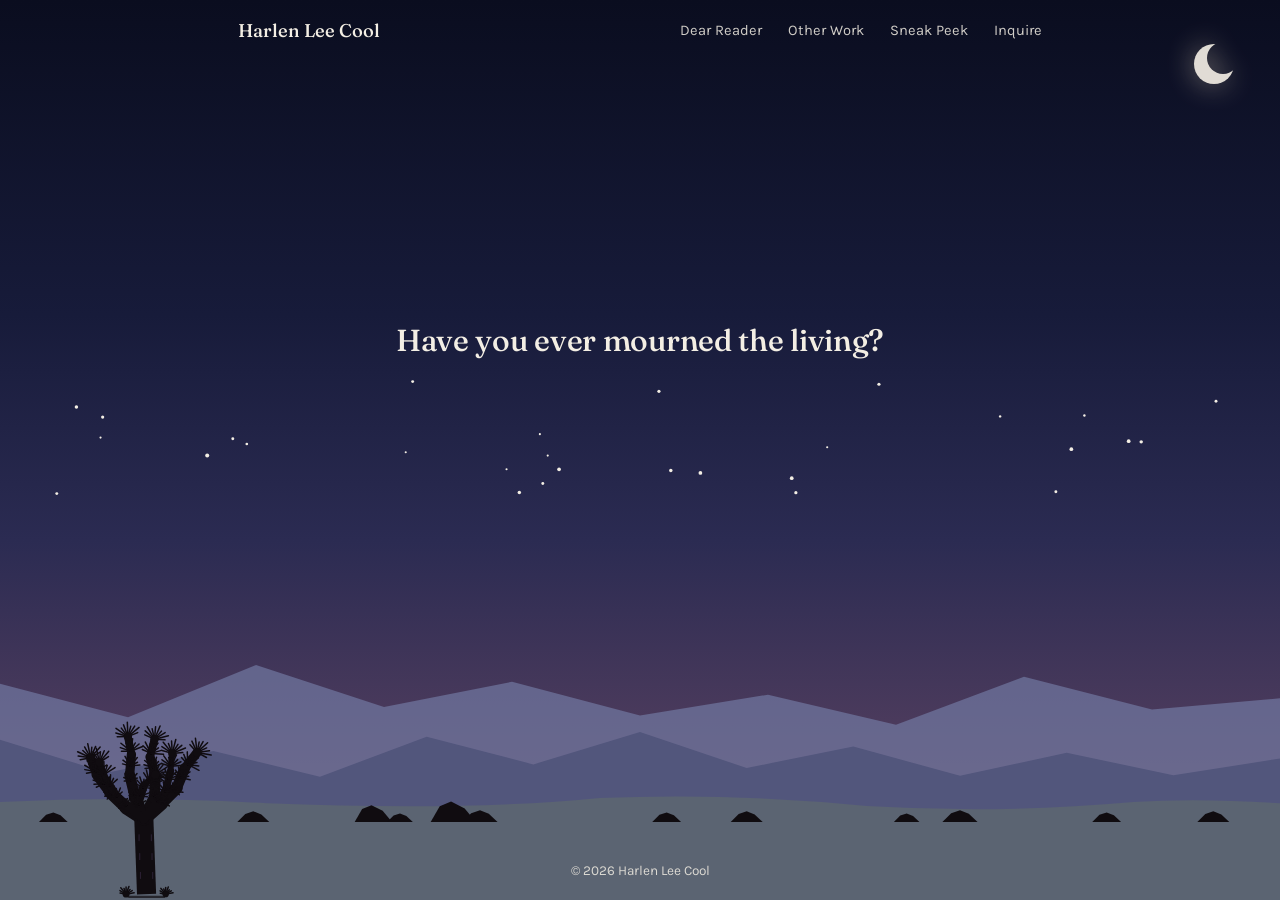
==== index.html @ b715ab27 "straightenup" ====
<!DOCTYPE html>
<html lang="en">
<head>
<meta charset="UTF-8">
<meta name="viewport" content="width=device-width, initial-scale=1.0">
<title>Harlen Lee Cool</title>
<link rel="preconnect" href="https://fonts.googleapis.com">
<link rel="preconnect" href="https://fonts.gstatic.com" crossorigin>
<link href="https://fonts.googleapis.com/css2?family=Fraunces:ital,opsz,wght@0,9..144,300;0,9..144,400;0,9..144,500;0,9..144,600;1,9..144,400;1,9..144,500&family=Karla:ital,wght@0,400;0,500;0,600;1,400&family=Caveat:wght@500;600&display=swap" rel="stylesheet">
<link rel="stylesheet" href="styles.css">
</head>
<body class="home">
<nav>
  <div class="wrap">
    <a class="brand" href="index.html">Harlen Lee Cool</a>
    <button class="navtoggle" id="navToggle" aria-label="Open menu" aria-expanded="false">&#9776;</button>
    <ul class="navlinks" id="navLinks">
      <li><a href="about.html">Dear Reader</a></li>
      <li><a href="work.html">Other Work</a></li>
      <li><a href="sneak-peek.html">Sneak Peek</a></li>
      <li><a href="inquire.html">Inquire</a></li>
    </ul>
  </div>
</nav>
<header class="hero">
  <svg class="hero-moon" viewBox="0 0 56 56" fill="none" xmlns="http://www.w3.org/2000/svg" aria-hidden="true">
    <mask id="heroMoonMask">
      <rect width="56" height="56" fill="#fff"/>
      <circle cx="35" cy="22" r="16" fill="#000"/>
    </mask>
    <circle cx="26" cy="28" r="20" fill="var(--paper)" mask="url(#heroMoonMask)"/>
  </svg>
  <svg class="hero-scene" viewBox="0 0 960 540" preserveAspectRatio="xMidYMax slice" fill="none" xmlns="http://www.w3.org/2000/svg" aria-hidden="true">
    <defs>
      <linearGradient id="taperLeft" x1="80" y1="0" x2="270" y2="0" gradientUnits="userSpaceOnUse">
      <stop offset="0%" stop-color="#fff" stop-opacity="0"/>
      <stop offset="18%" stop-color="#fff" stop-opacity="1"/>
      <stop offset="82%" stop-color="#fff" stop-opacity="1"/>
      <stop offset="100%" stop-color="#fff" stop-opacity="0"/>
    </linearGradient>
    <mask id="taperLeftMask"><rect x="0" y="0" width="960" height="540" fill="url(#taperLeft)"/></mask>
  
    <linearGradient id="taperCenter" x1="700" y1="0" x2="850" y2="0" gradientUnits="userSpaceOnUse">
      <stop offset="0%" stop-color="#fff" stop-opacity="0"/>
      <stop offset="18%" stop-color="#fff" stop-opacity="1"/>
      <stop offset="82%" stop-color="#fff" stop-opacity="1"/>
      <stop offset="100%" stop-color="#fff" stop-opacity="0"/>
    </linearGradient>
    <mask id="taperCenterMask"><rect x="0" y="0" width="960" height="540" fill="url(#taperCenter)"/></mask>
    </defs>

    <g fill="var(--paper)">
      <circle class="twinkle" cx="318.4" cy="49.7" r="1.2" style="animation-delay:0.2s"/>
      <circle class="twinkle" cx="513.0" cy="99.1" r="0.7" style="animation-delay:1.7s"/>
      <circle class="twinkle" cx="55.7" cy="114.7" r="0.8" style="animation-delay:0.3s"/>
      <circle class="twinkle" cx="410.8" cy="205.2" r="0.8" style="animation-delay:0.7s"/>
      <circle class="twinkle" cx="596.9" cy="233.0" r="1.2" style="animation-delay:1.3s"/>
      <circle class="twinkle" cx="808.9" cy="81.6" r="0.8" style="animation-delay:0.4s"/>
      <circle class="twinkle" cx="304.3" cy="202.7" r="0.8" style="animation-delay:1.9s"/>
      <circle class="twinkle" cx="607.5" cy="100.7" r="1.1" style="animation-delay:0.2s"/>
      <circle class="twinkle" cx="76.1" cy="62.4" r="1.2" style="animation-delay:1.4s"/>
      <circle class="twinkle" cx="309.5" cy="149.7" r="1.1" style="animation-delay:1.0s"/>
      <circle class="twinkle" cx="750.1" cy="175.8" r="0.9" style="animation-delay:1.9s"/>
      <circle class="twinkle" cx="503.1" cy="216.3" r="1.3" style="animation-delay:1.0s"/>
      <circle class="twinkle" cx="404.9" cy="189.1" r="0.8" style="animation-delay:1.6s"/>
      <circle class="twinkle" cx="57.3" cy="168.7" r="1.3" style="animation-delay:1.9s"/>
      <circle class="twinkle" cx="659.2" cy="151.7" r="1.2" style="animation-delay:1.5s"/>
      <circle class="twinkle" cx="791.9" cy="232.3" r="1.1" style="animation-delay:2.2s"/>
      <circle class="twinkle" cx="77.0" cy="176.3" r="1.2" style="animation-delay:3.3s"/>
      <circle class="twinkle" cx="775.4" cy="80.5" r="1.0" style="animation-delay:2.2s"/>
      <circle class="twinkle" cx="42.0" cy="121.2" r="0.8" style="animation-delay:0.4s"/>
      <circle class="twinkle" cx="75.4" cy="191.7" r="0.8" style="animation-delay:0.8s"/>
      <circle class="twinkle" cx="379.9" cy="215.4" r="0.8" style="animation-delay:1.5s"/>
      <circle class="twinkle" cx="525.3" cy="218.2" r="1.4" style="animation-delay:2.9s"/>
      <circle class="twinkle" cx="276.7" cy="110.5" r="1.0" style="animation-delay:2.9s"/>
      <circle class="twinkle" cx="182.9" cy="68.4" r="0.9" style="animation-delay:1.6s"/>
      <circle class="twinkle" cx="561.7" cy="75.4" r="0.7" style="animation-delay:1.4s"/>
      <circle class="twinkle" cx="360.1" cy="145.3" r="1.5" style="animation-delay:2.3s"/>
      <circle class="twinkle" cx="494.2" cy="157.0" r="1.2" style="animation-delay:0.2s"/>
      <circle class="twinkle" cx="846.5" cy="194.4" r="1.4" style="animation-delay:2.6s"/>
      <circle class="twinkle" cx="381.2" cy="106.8" r="0.8" style="animation-delay:2.1s"/>
      <circle class="twinkle" cx="78.4" cy="30.5" r="0.9" style="animation-delay:0.5s"/>
      <circle class="twinkle" cx="333.2" cy="27.1" r="0.7" style="animation-delay:0.5s"/>
      <circle class="twinkle" cx="114.5" cy="98.6" r="0.7" style="animation-delay:2.9s"/>
      <circle class="twinkle" cx="584.6" cy="49.2" r="0.9" style="animation-delay:1.1s"/>
      <circle class="twinkle" cx="355.4" cy="43.3" r="1.4" style="animation-delay:3.3s"/>
      <circle class="twinkle" cx="448.9" cy="126.3" r="0.8" style="animation-delay:0.3s"/>
      <circle class="twinkle" cx="335.7" cy="75.9" r="1.4" style="animation-delay:0.5s"/>
      <circle class="twinkle" cx="42.6" cy="233.7" r="1.1" style="animation-delay:0.5s"/>
      <circle class="twinkle" cx="519.6" cy="21.2" r="1.1" style="animation-delay:3.2s"/>
      <circle class="twinkle" cx="813.3" cy="175.1" r="0.9" style="animation-delay:1.2s"/>
      <circle class="twinkle" cx="174.6" cy="192.5" r="1.1" style="animation-delay:2.6s"/>
      <circle class="twinkle" cx="323.7" cy="66.3" r="1.3" style="animation-delay:3.3s"/>
      <circle class="twinkle" cx="803.5" cy="200.4" r="1.4" style="animation-delay:2.4s"/>
      <circle class="twinkle" cx="229.3" cy="134.1" r="1.0" style="animation-delay:0.1s"/>
      <circle class="twinkle" cx="46.9" cy="79.3" r="0.9" style="animation-delay:2.3s"/>
      <circle class="twinkle" cx="898.8" cy="117.9" r="1.4" style="animation-delay:3.3s"/>
      <circle class="twinkle" cx="223.6" cy="67.2" r="0.9" style="animation-delay:0.7s"/>
      <circle class="twinkle" cx="593.8" cy="222.1" r="1.4" style="animation-delay:1.6s"/>
      <circle class="twinkle" cx="620.4" cy="198.9" r="0.8" style="animation-delay:2.2s"/>
      <circle class="twinkle" cx="855.9" cy="194.9" r="1.3" style="animation-delay:1.6s"/>
      <circle class="twinkle" cx="185.1" cy="196.5" r="1.0" style="animation-delay:2.6s"/>
      <circle class="twinkle" cx="389.5" cy="232.8" r="1.3" style="animation-delay:0.6s"/>
      <circle class="twinkle" cx="137.9" cy="49.8" r="1.4" style="animation-delay:2.7s"/>
      <circle class="twinkle" cx="155.4" cy="205.1" r="1.5" style="animation-delay:2.2s"/>
      <circle class="twinkle" cx="342.8" cy="141.2" r="0.8" style="animation-delay:0.0s"/>
      <circle class="twinkle" cx="912.0" cy="164.4" r="1.1" style="animation-delay:3.1s"/>
      <circle class="twinkle" cx="419.3" cy="215.5" r="1.4" style="animation-delay:0.7s"/>
      <circle class="twinkle" cx="252.4" cy="82.4" r="0.9" style="animation-delay:1.9s"/>
      <circle class="twinkle" cx="259.3" cy="111.4" r="0.8" style="animation-delay:3.0s"/>
      <circle class="twinkle" cx="345.9" cy="120.4" r="1.2" style="animation-delay:3.0s"/>
      <circle class="twinkle" cx="407.1" cy="226.1" r="1.1" style="animation-delay:1.8s"/>
    </g>

    <g mask="url(#taperLeftMask)">
      <path class="wind-draw" pathLength="100" d="M80 170 Q140 163 200 170 Q235 175 270 168" stroke="#f3eee4" stroke-width="1" fill="none" stroke-linecap="round" opacity="0.4" style="animation-delay:0s;"/>
      <path class="wind-draw" pathLength="100" d="M80 180 Q140 173 200 180 Q235 185 270 178" stroke="#f3eee4" stroke-width="1" fill="none" stroke-linecap="round" opacity="0.32" style="animation-delay:0.4s;"/>
    </g>

    <g mask="url(#taperCenterMask)">
      <path class="wind-draw" pathLength="100" d="M700 248 Q740 241 780 248 Q815 254 850 246" stroke="#f3eee4" stroke-width="1" fill="none" stroke-linecap="round" opacity="0.36" style="animation-delay:8.4s;"/>
    </g>

    <path d="M0 445 L0.0 376.4 L96.0 401.5 L192.0 362.3 L288.0 393.7 L384.0 374.8 L480.0 400.2 L576.0 384.5 L672.0 407.1 L768.0 371.1 L864.0 395.6 L960.0 387.2 L960 445 L960 540 L0 540 Z" fill="var(--mtn-far)" opacity="0.65"/>
<path d="M0 468 L0.0 418.3 L80.0 443.0 L160.0 426.7 L240.0 446.0 L320.0 416.1 L400.0 436.8 L480.0 412.5 L560.0 439.5 L640.0 423.3 L720.0 445.4 L800.0 428.0 L880.0 445.0 L960.0 432.4 L960 468 L960 540 L0 540 Z" fill="var(--mtn-near)" opacity="0.8"/>

    <path d="M0 465 Q100 460 200 466 Q350 472 450 462 Q550 458 650 468 Q750 474 850 465 Q900 462 960 466 L960 540 L0 540 Z" fill="var(--ground-slate)"/>


  <g><path d="M266.0 480.0 L271.6 470.2 L278.6 467.4 L287.0 471.6 L294.0 480.0 Z" fill="var(--sil)"/><path d="M323.0 480.0 L329.8 468.1 L338.3 464.7 L348.5 469.8 L357.0 480.0 Z" fill="var(--sil)"/></g>
  <g><path d="M29.2 480.0 L34.6 474.6 L40.0 472.8 L45.4 475.0 L50.8 480.0 Z" fill="var(--sil)"/><path d="M178.0 480.0 L184.0 474.0 L190.0 472.0 L196.0 474.4 L202.0 480.0 Z" fill="var(--sil)"/><path d="M290.4 480.0 L295.2 475.2 L300.0 473.6 L304.8 475.5 L309.6 480.0 Z" fill="var(--sil)"/><path d="M346.8 480.0 L353.4 473.4 L360.0 471.2 L366.6 473.8 L373.2 480.0 Z" fill="var(--sil)"/><path d="M489.2 480.0 L494.6 474.6 L500.0 472.8 L505.4 475.0 L510.8 480.0 Z" fill="var(--sil)"/><path d="M548.0 480.0 L554.0 474.0 L560.0 472.0 L566.0 474.4 L572.0 480.0 Z" fill="var(--sil)"/><path d="M670.4 480.0 L675.2 475.2 L680.0 473.6 L684.8 475.5 L689.6 480.0 Z" fill="var(--sil)"/><path d="M706.8 480.0 L713.4 473.4 L720.0 471.2 L726.6 473.8 L733.2 480.0 Z" fill="var(--sil)"/><path d="M819.2 480.0 L824.6 474.6 L830.0 472.8 L835.4 475.0 L840.8 480.0 Z" fill="var(--sil)"/><path d="M898.0 480.0 L904.0 474.0 L910.0 472.0 L916.0 474.4 L922.0 480.0 Z" fill="var(--sil)"/></g>
    </svg>
  <svg class="hero-tree" viewBox="60 340 150 146" fill="none" xmlns="http://www.w3.org/2000/svg" aria-hidden="true">
    <g><path d="M130 480 L128 425" stroke="var(--sil)" stroke-width="14" fill="none" stroke-linecap="butt" stroke-linejoin="round"/><line x1="125.5" y1="463.8" x2="125.5" y2="468.8" stroke="var(--sky-through)" stroke-width="0.7" opacity="0.5"/><line x1="134.5" y1="463.8" x2="134.5" y2="468.8" stroke="var(--sky-through)" stroke-width="0.7" opacity="0.5"/><line x1="125.0" y1="450.0" x2="125.0" y2="455.0" stroke="var(--sky-through)" stroke-width="0.7" opacity="0.5"/><line x1="134.0" y1="450.0" x2="134.0" y2="455.0" stroke="var(--sky-through)" stroke-width="0.7" opacity="0.5"/><line x1="124.5" y1="436.2" x2="124.5" y2="441.2" stroke="var(--sky-through)" stroke-width="0.7" opacity="0.5"/><line x1="133.5" y1="436.2" x2="133.5" y2="441.2" stroke="var(--sky-through)" stroke-width="0.7" opacity="0.5"/><line x1="117" y1="482" x2="143" y2="482" stroke="var(--sil)" stroke-width="1.6" stroke-linecap="round" opacity="0.7"/><path d="M128 425 L115.0 416.55" stroke="var(--sil)" stroke-width="10.0" fill="none" stroke-linecap="round" stroke-linejoin="round"/><path d="M115.0 416.55 L103.3 405.5" stroke="var(--sil)" stroke-width="8.9" fill="none" stroke-linecap="round" stroke-linejoin="round"/><path d="M103.3 405.5 L93.55 392.5" stroke="var(--sil)" stroke-width="7.8" fill="none" stroke-linecap="round" stroke-linejoin="round"/><path d="M93.55 392.5 L89.0 380.15" stroke="var(--sil)" stroke-width="6.699999999999999" fill="none" stroke-linecap="round" stroke-linejoin="round"/><line x1="113.0" y1="414.6" x2="109.7" y2="417.1" stroke="var(--sil)" stroke-width="1.1" stroke-linecap="round"/><line x1="113.0" y1="414.6" x2="108.2" y2="415.0" stroke="var(--sil)" stroke-width="1.1" stroke-linecap="round"/><line x1="113.0" y1="414.6" x2="108.1" y2="412.1" stroke="var(--sil)" stroke-width="1.1" stroke-linecap="round"/><line x1="113.0" y1="414.6" x2="110.9" y2="411.1" stroke="var(--sil)" stroke-width="1.1" stroke-linecap="round"/><line x1="113.0" y1="414.6" x2="113.1" y2="409.8" stroke="var(--sil)" stroke-width="1.1" stroke-linecap="round"/><line x1="113.0" y1="414.6" x2="116.0" y2="410.0" stroke="var(--sil)" stroke-width="1.1" stroke-linecap="round"/><line x1="105.2" y1="407.3" x2="101.2" y2="410.3" stroke="var(--sil)" stroke-width="1.1" stroke-linecap="round"/><line x1="105.2" y1="407.3" x2="99.4" y2="408.3" stroke="var(--sil)" stroke-width="1.1" stroke-linecap="round"/><line x1="105.2" y1="407.3" x2="98.7" y2="405.4" stroke="var(--sil)" stroke-width="1.1" stroke-linecap="round"/><line x1="105.2" y1="407.3" x2="101.6" y2="403.9" stroke="var(--sil)" stroke-width="1.1" stroke-linecap="round"/><line x1="105.2" y1="407.3" x2="103.2" y2="401.8" stroke="var(--sil)" stroke-width="1.1" stroke-linecap="round"/><line x1="105.2" y1="407.3" x2="106.0" y2="400.6" stroke="var(--sil)" stroke-width="1.1" stroke-linecap="round"/><line x1="105.2" y1="407.3" x2="107.9" y2="403.1" stroke="var(--sil)" stroke-width="1.1" stroke-linecap="round"/><line x1="98.5" y1="399.1" x2="93.2" y2="401.7" stroke="var(--sil)" stroke-width="1.1" stroke-linecap="round"/><line x1="98.5" y1="399.1" x2="91.5" y2="399.5" stroke="var(--sil)" stroke-width="1.1" stroke-linecap="round"/><line x1="98.5" y1="399.1" x2="90.9" y2="396.5" stroke="var(--sil)" stroke-width="1.1" stroke-linecap="round"/><line x1="98.5" y1="399.1" x2="94.0" y2="395.1" stroke="var(--sil)" stroke-width="1.1" stroke-linecap="round"/><line x1="98.5" y1="399.1" x2="95.5" y2="392.8" stroke="var(--sil)" stroke-width="1.1" stroke-linecap="round"/><line x1="98.5" y1="399.1" x2="98.1" y2="391.1" stroke="var(--sil)" stroke-width="1.1" stroke-linecap="round"/><line x1="98.5" y1="399.1" x2="100.5" y2="393.5" stroke="var(--sil)" stroke-width="1.1" stroke-linecap="round"/><line x1="98.5" y1="399.1" x2="103.2" y2="394.0" stroke="var(--sil)" stroke-width="1.1" stroke-linecap="round"/><line x1="92.7" y1="390.2" x2="86.0" y2="391.4" stroke="var(--sil)" stroke-width="1.1" stroke-linecap="round"/><line x1="92.7" y1="390.2" x2="84.8" y2="388.8" stroke="var(--sil)" stroke-width="1.1" stroke-linecap="round"/><line x1="92.7" y1="390.2" x2="84.7" y2="385.6" stroke="var(--sil)" stroke-width="1.1" stroke-linecap="round"/><line x1="92.7" y1="390.2" x2="88.3" y2="384.9" stroke="var(--sil)" stroke-width="1.1" stroke-linecap="round"/><line x1="92.7" y1="390.2" x2="89.9" y2="382.6" stroke="var(--sil)" stroke-width="1.1" stroke-linecap="round"/><line x1="92.7" y1="390.2" x2="92.7" y2="380.9" stroke="var(--sil)" stroke-width="1.1" stroke-linecap="round"/><line x1="92.7" y1="390.2" x2="95.0" y2="383.7" stroke="var(--sil)" stroke-width="1.1" stroke-linecap="round"/><line x1="92.7" y1="390.2" x2="97.8" y2="384.0" stroke="var(--sil)" stroke-width="1.1" stroke-linecap="round"/><line x1="92.7" y1="390.2" x2="100.7" y2="385.5" stroke="var(--sil)" stroke-width="1.1" stroke-linecap="round"/><line x1="89.0" y1="380.1" x2="81.4" y2="381.5" stroke="var(--sil)" stroke-width="1.1" stroke-linecap="round"/><line x1="89.0" y1="380.1" x2="79.9" y2="378.9" stroke="var(--sil)" stroke-width="1.1" stroke-linecap="round"/><line x1="89.0" y1="380.1" x2="79.5" y2="375.7" stroke="var(--sil)" stroke-width="1.1" stroke-linecap="round"/><line x1="89.0" y1="380.1" x2="83.3" y2="374.8" stroke="var(--sil)" stroke-width="1.1" stroke-linecap="round"/><line x1="89.0" y1="380.1" x2="84.6" y2="372.2" stroke="var(--sil)" stroke-width="1.1" stroke-linecap="round"/><line x1="89.0" y1="380.1" x2="86.9" y2="369.8" stroke="var(--sil)" stroke-width="1.1" stroke-linecap="round"/><line x1="89.0" y1="380.1" x2="89.9" y2="372.4" stroke="var(--sil)" stroke-width="1.1" stroke-linecap="round"/><line x1="89.0" y1="380.1" x2="92.7" y2="371.8" stroke="var(--sil)" stroke-width="1.1" stroke-linecap="round"/><line x1="89.0" y1="380.1" x2="96.0" y2="372.3" stroke="var(--sil)" stroke-width="1.1" stroke-linecap="round"/><line x1="89.0" y1="380.1" x2="95.7" y2="376.2" stroke="var(--sil)" stroke-width="1.1" stroke-linecap="round"/><circle cx="89.0" cy="380.1" r="3.0" fill="var(--sil)"/><path d="M128 425 L121.5 408.75" stroke="var(--sil)" stroke-width="9.0" fill="none" stroke-linecap="round" stroke-linejoin="round"/><path d="M121.5 408.75 L117.6 392.5" stroke="var(--sil)" stroke-width="7.9" fill="none" stroke-linecap="round" stroke-linejoin="round"/><path d="M117.6 392.5 L118.9 377.55" stroke="var(--sil)" stroke-width="6.8" fill="none" stroke-linecap="round" stroke-linejoin="round"/><path d="M118.9 377.55 L116.3 364.55" stroke="var(--sil)" stroke-width="5.699999999999999" fill="none" stroke-linecap="round" stroke-linejoin="round"/><line x1="121.2" y1="407.5" x2="117.2" y2="407.8" stroke="var(--sil)" stroke-width="1.1" stroke-linecap="round"/><line x1="121.2" y1="407.5" x2="117.0" y2="405.3" stroke="var(--sil)" stroke-width="1.1" stroke-linecap="round"/><line x1="121.2" y1="407.5" x2="118.5" y2="402.8" stroke="var(--sil)" stroke-width="1.1" stroke-linecap="round"/><line x1="121.2" y1="407.5" x2="121.4" y2="403.5" stroke="var(--sil)" stroke-width="1.1" stroke-linecap="round"/><line x1="121.2" y1="407.5" x2="123.9" y2="403.6" stroke="var(--sil)" stroke-width="1.1" stroke-linecap="round"/><line x1="121.2" y1="407.5" x2="126.3" y2="405.3" stroke="var(--sil)" stroke-width="1.1" stroke-linecap="round"/><line x1="118.7" y1="396.9" x2="113.7" y2="397.2" stroke="var(--sil)" stroke-width="1.1" stroke-linecap="round"/><line x1="118.7" y1="396.9" x2="113.3" y2="394.6" stroke="var(--sil)" stroke-width="1.1" stroke-linecap="round"/><line x1="118.7" y1="396.9" x2="114.3" y2="391.8" stroke="var(--sil)" stroke-width="1.1" stroke-linecap="round"/><line x1="118.7" y1="396.9" x2="117.5" y2="392.1" stroke="var(--sil)" stroke-width="1.1" stroke-linecap="round"/><line x1="118.7" y1="396.9" x2="120.0" y2="391.2" stroke="var(--sil)" stroke-width="1.1" stroke-linecap="round"/><line x1="118.7" y1="396.9" x2="123.0" y2="391.7" stroke="var(--sil)" stroke-width="1.1" stroke-linecap="round"/><line x1="118.7" y1="396.9" x2="123.2" y2="394.9" stroke="var(--sil)" stroke-width="1.1" stroke-linecap="round"/><line x1="118.2" y1="386.1" x2="112.4" y2="384.6" stroke="var(--sil)" stroke-width="1.1" stroke-linecap="round"/><line x1="118.2" y1="386.1" x2="112.7" y2="381.9" stroke="var(--sil)" stroke-width="1.1" stroke-linecap="round"/><line x1="118.2" y1="386.1" x2="114.2" y2="379.1" stroke="var(--sil)" stroke-width="1.1" stroke-linecap="round"/><line x1="118.2" y1="386.1" x2="117.5" y2="380.2" stroke="var(--sil)" stroke-width="1.1" stroke-linecap="round"/><line x1="118.2" y1="386.1" x2="120.1" y2="379.5" stroke="var(--sil)" stroke-width="1.1" stroke-linecap="round"/><line x1="118.2" y1="386.1" x2="123.2" y2="379.9" stroke="var(--sil)" stroke-width="1.1" stroke-linecap="round"/><line x1="118.2" y1="386.1" x2="123.4" y2="383.4" stroke="var(--sil)" stroke-width="1.1" stroke-linecap="round"/><line x1="118.2" y1="386.1" x2="125.1" y2="385.5" stroke="var(--sil)" stroke-width="1.1" stroke-linecap="round"/><line x1="118.4" y1="375.3" x2="111.6" y2="375.4" stroke="var(--sil)" stroke-width="1.1" stroke-linecap="round"/><line x1="118.4" y1="375.3" x2="110.8" y2="372.7" stroke="var(--sil)" stroke-width="1.1" stroke-linecap="round"/><line x1="118.4" y1="375.3" x2="111.2" y2="369.5" stroke="var(--sil)" stroke-width="1.1" stroke-linecap="round"/><line x1="118.4" y1="375.3" x2="114.9" y2="369.4" stroke="var(--sil)" stroke-width="1.1" stroke-linecap="round"/><line x1="118.4" y1="375.3" x2="116.9" y2="367.4" stroke="var(--sil)" stroke-width="1.1" stroke-linecap="round"/><line x1="118.4" y1="375.3" x2="119.8" y2="366.1" stroke="var(--sil)" stroke-width="1.1" stroke-linecap="round"/><line x1="118.4" y1="375.3" x2="121.7" y2="369.3" stroke="var(--sil)" stroke-width="1.1" stroke-linecap="round"/><line x1="118.4" y1="375.3" x2="124.5" y2="370.0" stroke="var(--sil)" stroke-width="1.1" stroke-linecap="round"/><line x1="118.4" y1="375.3" x2="127.1" y2="371.9" stroke="var(--sil)" stroke-width="1.1" stroke-linecap="round"/><line x1="116.3" y1="364.6" x2="108.5" y2="364.7" stroke="var(--sil)" stroke-width="1.1" stroke-linecap="round"/><line x1="116.3" y1="364.6" x2="107.5" y2="362.0" stroke="var(--sil)" stroke-width="1.1" stroke-linecap="round"/><line x1="116.3" y1="364.6" x2="107.6" y2="358.6" stroke="var(--sil)" stroke-width="1.1" stroke-linecap="round"/><line x1="116.3" y1="364.6" x2="111.5" y2="358.4" stroke="var(--sil)" stroke-width="1.1" stroke-linecap="round"/><line x1="116.3" y1="364.6" x2="113.1" y2="356.0" stroke="var(--sil)" stroke-width="1.1" stroke-linecap="round"/><line x1="116.3" y1="364.6" x2="115.9" y2="354.1" stroke="var(--sil)" stroke-width="1.1" stroke-linecap="round"/><line x1="116.3" y1="364.6" x2="118.4" y2="357.1" stroke="var(--sil)" stroke-width="1.1" stroke-linecap="round"/><line x1="116.3" y1="364.6" x2="121.3" y2="356.9" stroke="var(--sil)" stroke-width="1.1" stroke-linecap="round"/><line x1="116.3" y1="364.6" x2="124.5" y2="357.9" stroke="var(--sil)" stroke-width="1.1" stroke-linecap="round"/><line x1="116.3" y1="364.6" x2="123.5" y2="361.7" stroke="var(--sil)" stroke-width="1.1" stroke-linecap="round"/><circle cx="116.3" cy="364.6" r="3.0" fill="var(--sil)"/><path d="M128 425 L135.8 410.05" stroke="var(--sil)" stroke-width="9.0" fill="none" stroke-linecap="round" stroke-linejoin="round"/><path d="M135.8 410.05 L136.45 393.15" stroke="var(--sil)" stroke-width="7.9" fill="none" stroke-linecap="round" stroke-linejoin="round"/><path d="M136.45 393.15 L132.55 379.5" stroke="var(--sil)" stroke-width="6.8" fill="none" stroke-linecap="round" stroke-linejoin="round"/><path d="M132.55 379.5 L135.8 366.5" stroke="var(--sil)" stroke-width="5.699999999999999" fill="none" stroke-linecap="round" stroke-linejoin="round"/><line x1="135.9" y1="408.5" x2="131.9" y2="407.6" stroke="var(--sil)" stroke-width="1.1" stroke-linecap="round"/><line x1="135.9" y1="408.5" x2="132.4" y2="405.2" stroke="var(--sil)" stroke-width="1.1" stroke-linecap="round"/><line x1="135.9" y1="408.5" x2="134.5" y2="403.2" stroke="var(--sil)" stroke-width="1.1" stroke-linecap="round"/><line x1="135.9" y1="408.5" x2="137.1" y2="404.6" stroke="var(--sil)" stroke-width="1.1" stroke-linecap="round"/><line x1="135.9" y1="408.5" x2="139.5" y2="405.4" stroke="var(--sil)" stroke-width="1.1" stroke-linecap="round"/><line x1="135.9" y1="408.5" x2="141.3" y2="407.8" stroke="var(--sil)" stroke-width="1.1" stroke-linecap="round"/><line x1="136.3" y1="397.8" x2="131.4" y2="396.7" stroke="var(--sil)" stroke-width="1.1" stroke-linecap="round"/><line x1="136.3" y1="397.8" x2="131.7" y2="394.1" stroke="var(--sil)" stroke-width="1.1" stroke-linecap="round"/><line x1="136.3" y1="397.8" x2="133.5" y2="391.6" stroke="var(--sil)" stroke-width="1.1" stroke-linecap="round"/><line x1="136.3" y1="397.8" x2="136.5" y2="392.8" stroke="var(--sil)" stroke-width="1.1" stroke-linecap="round"/><line x1="136.3" y1="397.8" x2="139.1" y2="392.6" stroke="var(--sil)" stroke-width="1.1" stroke-linecap="round"/><line x1="136.3" y1="397.8" x2="141.8" y2="393.9" stroke="var(--sil)" stroke-width="1.1" stroke-linecap="round"/><line x1="136.3" y1="397.8" x2="141.2" y2="397.1" stroke="var(--sil)" stroke-width="1.1" stroke-linecap="round"/><line x1="134.8" y1="387.3" x2="128.9" y2="387.9" stroke="var(--sil)" stroke-width="1.1" stroke-linecap="round"/><line x1="134.8" y1="387.3" x2="128.1" y2="385.2" stroke="var(--sil)" stroke-width="1.1" stroke-linecap="round"/><line x1="134.8" y1="387.3" x2="128.6" y2="382.1" stroke="var(--sil)" stroke-width="1.1" stroke-linecap="round"/><line x1="134.8" y1="387.3" x2="132.0" y2="382.0" stroke="var(--sil)" stroke-width="1.1" stroke-linecap="round"/><line x1="134.8" y1="387.3" x2="134.2" y2="380.3" stroke="var(--sil)" stroke-width="1.1" stroke-linecap="round"/><line x1="134.8" y1="387.3" x2="137.3" y2="379.7" stroke="var(--sil)" stroke-width="1.1" stroke-linecap="round"/><line x1="134.8" y1="387.3" x2="138.7" y2="382.8" stroke="var(--sil)" stroke-width="1.1" stroke-linecap="round"/><line x1="134.8" y1="387.3" x2="141.0" y2="384.2" stroke="var(--sil)" stroke-width="1.1" stroke-linecap="round"/><line x1="133.2" y1="376.9" x2="126.9" y2="374.1" stroke="var(--sil)" stroke-width="1.1" stroke-linecap="round"/><line x1="133.2" y1="376.9" x2="127.4" y2="371.3" stroke="var(--sil)" stroke-width="1.1" stroke-linecap="round"/><line x1="133.2" y1="376.9" x2="129.1" y2="368.6" stroke="var(--sil)" stroke-width="1.1" stroke-linecap="round"/><line x1="133.2" y1="376.9" x2="132.5" y2="370.1" stroke="var(--sil)" stroke-width="1.1" stroke-linecap="round"/><line x1="133.2" y1="376.9" x2="135.1" y2="369.1" stroke="var(--sil)" stroke-width="1.1" stroke-linecap="round"/><line x1="133.2" y1="376.9" x2="138.4" y2="369.3" stroke="var(--sil)" stroke-width="1.1" stroke-linecap="round"/><line x1="133.2" y1="376.9" x2="138.7" y2="372.9" stroke="var(--sil)" stroke-width="1.1" stroke-linecap="round"/><line x1="133.2" y1="376.9" x2="140.9" y2="374.7" stroke="var(--sil)" stroke-width="1.1" stroke-linecap="round"/><line x1="133.2" y1="376.9" x2="142.4" y2="377.6" stroke="var(--sil)" stroke-width="1.1" stroke-linecap="round"/><line x1="135.8" y1="366.5" x2="128.7" y2="363.3" stroke="var(--sil)" stroke-width="1.1" stroke-linecap="round"/><line x1="135.8" y1="366.5" x2="129.0" y2="360.4" stroke="var(--sil)" stroke-width="1.1" stroke-linecap="round"/><line x1="135.8" y1="366.5" x2="130.5" y2="357.4" stroke="var(--sil)" stroke-width="1.1" stroke-linecap="round"/><line x1="135.8" y1="366.5" x2="134.1" y2="358.9" stroke="var(--sil)" stroke-width="1.1" stroke-linecap="round"/><line x1="135.8" y1="366.5" x2="136.6" y2="357.4" stroke="var(--sil)" stroke-width="1.1" stroke-linecap="round"/><line x1="135.8" y1="366.5" x2="139.9" y2="356.8" stroke="var(--sil)" stroke-width="1.1" stroke-linecap="round"/><line x1="135.8" y1="366.5" x2="140.9" y2="360.6" stroke="var(--sil)" stroke-width="1.1" stroke-linecap="round"/><line x1="135.8" y1="366.5" x2="143.6" y2="361.7" stroke="var(--sil)" stroke-width="1.1" stroke-linecap="round"/><line x1="135.8" y1="366.5" x2="146.0" y2="364.0" stroke="var(--sil)" stroke-width="1.1" stroke-linecap="round"/><line x1="135.8" y1="366.5" x2="143.5" y2="367.0" stroke="var(--sil)" stroke-width="1.1" stroke-linecap="round"/><circle cx="135.8" cy="366.5" r="3.0" fill="var(--sil)"/><path d="M128 425 L141.0 413.3" stroke="var(--sil)" stroke-width="10.0" fill="none" stroke-linecap="round" stroke-linejoin="round"/><path d="M141.0 413.3 L152.05 402.25" stroke="var(--sil)" stroke-width="8.9" fill="none" stroke-linecap="round" stroke-linejoin="round"/><path d="M152.05 402.25 L157.9 387.95" stroke="var(--sil)" stroke-width="7.8" fill="none" stroke-linecap="round" stroke-linejoin="round"/><path d="M157.9 387.95 L167.0 376.25" stroke="var(--sil)" stroke-width="6.699999999999999" fill="none" stroke-linecap="round" stroke-linejoin="round"/><line x1="142.1" y1="412.2" x2="139.7" y2="408.9" stroke="var(--sil)" stroke-width="1.1" stroke-linecap="round"/><line x1="142.1" y1="412.2" x2="141.8" y2="407.4" stroke="var(--sil)" stroke-width="1.1" stroke-linecap="round"/><line x1="142.1" y1="412.2" x2="144.7" y2="407.4" stroke="var(--sil)" stroke-width="1.1" stroke-linecap="round"/><line x1="142.1" y1="412.2" x2="145.6" y2="410.2" stroke="var(--sil)" stroke-width="1.1" stroke-linecap="round"/><line x1="142.1" y1="412.2" x2="146.9" y2="412.5" stroke="var(--sil)" stroke-width="1.1" stroke-linecap="round"/><line x1="142.1" y1="412.2" x2="146.6" y2="415.4" stroke="var(--sil)" stroke-width="1.1" stroke-linecap="round"/><line x1="149.9" y1="404.4" x2="147.1" y2="400.3" stroke="var(--sil)" stroke-width="1.1" stroke-linecap="round"/><line x1="149.9" y1="404.4" x2="149.1" y2="398.6" stroke="var(--sil)" stroke-width="1.1" stroke-linecap="round"/><line x1="149.9" y1="404.4" x2="152.0" y2="398.0" stroke="var(--sil)" stroke-width="1.1" stroke-linecap="round"/><line x1="149.9" y1="404.4" x2="153.5" y2="400.8" stroke="var(--sil)" stroke-width="1.1" stroke-linecap="round"/><line x1="149.9" y1="404.4" x2="155.5" y2="402.5" stroke="var(--sil)" stroke-width="1.1" stroke-linecap="round"/><line x1="149.9" y1="404.4" x2="156.6" y2="405.4" stroke="var(--sil)" stroke-width="1.1" stroke-linecap="round"/><line x1="149.9" y1="404.4" x2="154.0" y2="407.2" stroke="var(--sil)" stroke-width="1.1" stroke-linecap="round"/><line x1="155.1" y1="394.8" x2="150.1" y2="391.6" stroke="var(--sil)" stroke-width="1.1" stroke-linecap="round"/><line x1="155.1" y1="394.8" x2="151.1" y2="389.1" stroke="var(--sil)" stroke-width="1.1" stroke-linecap="round"/><line x1="155.1" y1="394.8" x2="153.4" y2="386.9" stroke="var(--sil)" stroke-width="1.1" stroke-linecap="round"/><line x1="155.1" y1="394.8" x2="156.2" y2="389.0" stroke="var(--sil)" stroke-width="1.1" stroke-linecap="round"/><line x1="155.1" y1="394.8" x2="159.0" y2="389.0" stroke="var(--sil)" stroke-width="1.1" stroke-linecap="round"/><line x1="155.1" y1="394.8" x2="161.8" y2="390.4" stroke="var(--sil)" stroke-width="1.1" stroke-linecap="round"/><line x1="155.1" y1="394.8" x2="160.9" y2="393.7" stroke="var(--sil)" stroke-width="1.1" stroke-linecap="round"/><line x1="155.1" y1="394.8" x2="161.9" y2="396.2" stroke="var(--sil)" stroke-width="1.1" stroke-linecap="round"/><line x1="160.2" y1="385.0" x2="155.6" y2="379.9" stroke="var(--sil)" stroke-width="1.1" stroke-linecap="round"/><line x1="160.2" y1="385.0" x2="157.2" y2="377.6" stroke="var(--sil)" stroke-width="1.1" stroke-linecap="round"/><line x1="160.2" y1="385.0" x2="159.8" y2="375.8" stroke="var(--sil)" stroke-width="1.1" stroke-linecap="round"/><line x1="160.2" y1="385.0" x2="162.3" y2="378.5" stroke="var(--sil)" stroke-width="1.1" stroke-linecap="round"/><line x1="160.2" y1="385.0" x2="165.1" y2="378.7" stroke="var(--sil)" stroke-width="1.1" stroke-linecap="round"/><line x1="160.2" y1="385.0" x2="168.0" y2="380.1" stroke="var(--sil)" stroke-width="1.1" stroke-linecap="round"/><line x1="160.2" y1="385.0" x2="166.9" y2="383.6" stroke="var(--sil)" stroke-width="1.1" stroke-linecap="round"/><line x1="160.2" y1="385.0" x2="168.2" y2="386.1" stroke="var(--sil)" stroke-width="1.1" stroke-linecap="round"/><line x1="160.2" y1="385.0" x2="168.4" y2="389.3" stroke="var(--sil)" stroke-width="1.1" stroke-linecap="round"/><line x1="167.0" y1="376.2" x2="161.8" y2="370.5" stroke="var(--sil)" stroke-width="1.1" stroke-linecap="round"/><line x1="167.0" y1="376.2" x2="163.2" y2="367.9" stroke="var(--sil)" stroke-width="1.1" stroke-linecap="round"/><line x1="167.0" y1="376.2" x2="165.8" y2="365.8" stroke="var(--sil)" stroke-width="1.1" stroke-linecap="round"/><line x1="167.0" y1="376.2" x2="168.5" y2="368.6" stroke="var(--sil)" stroke-width="1.1" stroke-linecap="round"/><line x1="167.0" y1="376.2" x2="171.4" y2="368.3" stroke="var(--sil)" stroke-width="1.1" stroke-linecap="round"/><line x1="167.0" y1="376.2" x2="174.7" y2="369.1" stroke="var(--sil)" stroke-width="1.1" stroke-linecap="round"/><line x1="167.0" y1="376.2" x2="174.0" y2="372.9" stroke="var(--sil)" stroke-width="1.1" stroke-linecap="round"/><line x1="167.0" y1="376.2" x2="176.1" y2="375.0" stroke="var(--sil)" stroke-width="1.1" stroke-linecap="round"/><line x1="167.0" y1="376.2" x2="177.3" y2="378.1" stroke="var(--sil)" stroke-width="1.1" stroke-linecap="round"/><line x1="167.0" y1="376.2" x2="173.9" y2="379.9" stroke="var(--sil)" stroke-width="1.1" stroke-linecap="round"/><circle cx="167.0" cy="376.2" r="3.0" fill="var(--sil)"/><path d="M128 425 L124.1 413.3" stroke="var(--sil)" stroke-width="7.0" fill="none" stroke-linecap="round" stroke-linejoin="round"/><path d="M124.1 413.3 L128.0 400.3" stroke="var(--sil)" stroke-width="5.9" fill="none" stroke-linecap="round" stroke-linejoin="round"/><path d="M128.0 400.3 L136.45 392.5" stroke="var(--sil)" stroke-width="4.8" fill="none" stroke-linecap="round" stroke-linejoin="round"/><line x1="124.5" y1="414.4" x2="120.4" y2="415.0" stroke="var(--sil)" stroke-width="1.1" stroke-linecap="round"/><line x1="124.5" y1="414.4" x2="120.1" y2="412.4" stroke="var(--sil)" stroke-width="1.1" stroke-linecap="round"/><line x1="124.5" y1="414.4" x2="121.3" y2="409.8" stroke="var(--sil)" stroke-width="1.1" stroke-linecap="round"/><line x1="124.5" y1="414.4" x2="124.3" y2="410.3" stroke="var(--sil)" stroke-width="1.1" stroke-linecap="round"/><line x1="124.5" y1="414.4" x2="126.8" y2="410.2" stroke="var(--sil)" stroke-width="1.1" stroke-linecap="round"/><line x1="124.5" y1="414.4" x2="129.3" y2="411.7" stroke="var(--sil)" stroke-width="1.1" stroke-linecap="round"/><line x1="125.7" y1="408.1" x2="121.2" y2="405.9" stroke="var(--sil)" stroke-width="1.1" stroke-linecap="round"/><line x1="125.7" y1="408.1" x2="122.2" y2="403.4" stroke="var(--sil)" stroke-width="1.1" stroke-linecap="round"/><line x1="125.7" y1="408.1" x2="124.5" y2="401.4" stroke="var(--sil)" stroke-width="1.1" stroke-linecap="round"/><line x1="125.7" y1="408.1" x2="127.1" y2="403.3" stroke="var(--sil)" stroke-width="1.1" stroke-linecap="round"/><line x1="125.7" y1="408.1" x2="129.7" y2="403.8" stroke="var(--sil)" stroke-width="1.1" stroke-linecap="round"/><line x1="125.7" y1="408.1" x2="132.0" y2="405.8" stroke="var(--sil)" stroke-width="1.1" stroke-linecap="round"/><line x1="125.7" y1="408.1" x2="130.6" y2="408.7" stroke="var(--sil)" stroke-width="1.1" stroke-linecap="round"/><line x1="127.5" y1="401.8" x2="122.3" y2="399.2" stroke="var(--sil)" stroke-width="1.1" stroke-linecap="round"/><line x1="127.5" y1="401.8" x2="123.0" y2="396.5" stroke="var(--sil)" stroke-width="1.1" stroke-linecap="round"/><line x1="127.5" y1="401.8" x2="125.1" y2="394.2" stroke="var(--sil)" stroke-width="1.1" stroke-linecap="round"/><line x1="127.5" y1="401.8" x2="128.1" y2="395.9" stroke="var(--sil)" stroke-width="1.1" stroke-linecap="round"/><line x1="127.5" y1="401.8" x2="130.8" y2="395.7" stroke="var(--sil)" stroke-width="1.1" stroke-linecap="round"/><line x1="127.5" y1="401.8" x2="133.8" y2="396.8" stroke="var(--sil)" stroke-width="1.1" stroke-linecap="round"/><line x1="127.5" y1="401.8" x2="133.2" y2="400.2" stroke="var(--sil)" stroke-width="1.1" stroke-linecap="round"/><line x1="127.5" y1="401.8" x2="134.5" y2="402.6" stroke="var(--sil)" stroke-width="1.1" stroke-linecap="round"/><line x1="131.6" y1="396.9" x2="127.9" y2="391.2" stroke="var(--sil)" stroke-width="1.1" stroke-linecap="round"/><line x1="131.6" y1="396.9" x2="129.9" y2="389.1" stroke="var(--sil)" stroke-width="1.1" stroke-linecap="round"/><line x1="131.6" y1="396.9" x2="132.8" y2="387.8" stroke="var(--sil)" stroke-width="1.1" stroke-linecap="round"/><line x1="131.6" y1="396.9" x2="134.8" y2="390.9" stroke="var(--sil)" stroke-width="1.1" stroke-linecap="round"/><line x1="131.6" y1="396.9" x2="137.6" y2="391.5" stroke="var(--sil)" stroke-width="1.1" stroke-linecap="round"/><line x1="131.6" y1="396.9" x2="140.2" y2="393.4" stroke="var(--sil)" stroke-width="1.1" stroke-linecap="round"/><line x1="131.6" y1="396.9" x2="138.5" y2="396.6" stroke="var(--sil)" stroke-width="1.1" stroke-linecap="round"/><line x1="131.6" y1="396.9" x2="139.3" y2="399.3" stroke="var(--sil)" stroke-width="1.1" stroke-linecap="round"/><line x1="131.6" y1="396.9" x2="139.0" y2="402.5" stroke="var(--sil)" stroke-width="1.1" stroke-linecap="round"/><line x1="136.4" y1="392.5" x2="132.3" y2="386.0" stroke="var(--sil)" stroke-width="1.1" stroke-linecap="round"/><line x1="136.4" y1="392.5" x2="134.1" y2="383.7" stroke="var(--sil)" stroke-width="1.1" stroke-linecap="round"/><line x1="136.4" y1="392.5" x2="137.0" y2="382.0" stroke="var(--sil)" stroke-width="1.1" stroke-linecap="round"/><line x1="136.4" y1="392.5" x2="139.2" y2="385.2" stroke="var(--sil)" stroke-width="1.1" stroke-linecap="round"/><line x1="136.4" y1="392.5" x2="142.1" y2="385.3" stroke="var(--sil)" stroke-width="1.1" stroke-linecap="round"/><line x1="136.4" y1="392.5" x2="145.2" y2="386.7" stroke="var(--sil)" stroke-width="1.1" stroke-linecap="round"/><line x1="136.4" y1="392.5" x2="143.9" y2="390.4" stroke="var(--sil)" stroke-width="1.1" stroke-linecap="round"/><line x1="136.4" y1="392.5" x2="145.6" y2="392.8" stroke="var(--sil)" stroke-width="1.1" stroke-linecap="round"/><line x1="136.4" y1="392.5" x2="146.4" y2="396.0" stroke="var(--sil)" stroke-width="1.1" stroke-linecap="round"/><line x1="136.4" y1="392.5" x2="142.6" y2="397.2" stroke="var(--sil)" stroke-width="1.1" stroke-linecap="round"/><circle cx="136.4" cy="392.5" r="3.0" fill="var(--sil)"/><path d="M128 425 L109.8 410.7" stroke="var(--sil)" stroke-width="6.5" fill="none" stroke-linecap="round" stroke-linejoin="round"/><path d="M109.8 410.7 L100.7 396.4" stroke="var(--sil)" stroke-width="5.4" fill="none" stroke-linecap="round" stroke-linejoin="round"/><path d="M100.7 396.4 L95.5 383.4" stroke="var(--sil)" stroke-width="4.3" fill="none" stroke-linecap="round" stroke-linejoin="round"/><line x1="115.2" y1="415.0" x2="112.2" y2="417.7" stroke="var(--sil)" stroke-width="1.1" stroke-linecap="round"/><line x1="115.2" y1="415.0" x2="110.5" y2="415.8" stroke="var(--sil)" stroke-width="1.1" stroke-linecap="round"/><line x1="115.2" y1="415.0" x2="110.1" y2="412.9" stroke="var(--sil)" stroke-width="1.1" stroke-linecap="round"/><line x1="115.2" y1="415.0" x2="112.9" y2="411.7" stroke="var(--sil)" stroke-width="1.1" stroke-linecap="round"/><line x1="115.2" y1="415.0" x2="114.9" y2="410.2" stroke="var(--sil)" stroke-width="1.1" stroke-linecap="round"/><line x1="115.2" y1="415.0" x2="117.8" y2="410.1" stroke="var(--sil)" stroke-width="1.1" stroke-linecap="round"/><line x1="108.4" y1="408.5" x2="103.8" y2="410.5" stroke="var(--sil)" stroke-width="1.1" stroke-linecap="round"/><line x1="108.4" y1="408.5" x2="102.6" y2="408.1" stroke="var(--sil)" stroke-width="1.1" stroke-linecap="round"/><line x1="108.4" y1="408.5" x2="102.6" y2="405.1" stroke="var(--sil)" stroke-width="1.1" stroke-linecap="round"/><line x1="108.4" y1="408.5" x2="105.8" y2="404.3" stroke="var(--sil)" stroke-width="1.1" stroke-linecap="round"/><line x1="108.4" y1="408.5" x2="107.8" y2="402.7" stroke="var(--sil)" stroke-width="1.1" stroke-linecap="round"/><line x1="108.4" y1="408.5" x2="110.8" y2="402.2" stroke="var(--sil)" stroke-width="1.1" stroke-linecap="round"/><line x1="108.4" y1="408.5" x2="112.1" y2="405.2" stroke="var(--sil)" stroke-width="1.1" stroke-linecap="round"/><line x1="103.3" y1="400.6" x2="97.9" y2="402.8" stroke="var(--sil)" stroke-width="1.1" stroke-linecap="round"/><line x1="103.3" y1="400.6" x2="96.4" y2="400.5" stroke="var(--sil)" stroke-width="1.1" stroke-linecap="round"/><line x1="103.3" y1="400.6" x2="96.0" y2="397.4" stroke="var(--sil)" stroke-width="1.1" stroke-linecap="round"/><line x1="103.3" y1="400.6" x2="99.2" y2="396.3" stroke="var(--sil)" stroke-width="1.1" stroke-linecap="round"/><line x1="103.3" y1="400.6" x2="100.8" y2="394.1" stroke="var(--sil)" stroke-width="1.1" stroke-linecap="round"/><line x1="103.3" y1="400.6" x2="103.6" y2="392.6" stroke="var(--sil)" stroke-width="1.1" stroke-linecap="round"/><line x1="103.3" y1="400.6" x2="105.8" y2="395.2" stroke="var(--sil)" stroke-width="1.1" stroke-linecap="round"/><line x1="103.3" y1="400.6" x2="108.5" y2="395.9" stroke="var(--sil)" stroke-width="1.1" stroke-linecap="round"/><line x1="99.0" y1="392.2" x2="92.3" y2="393.6" stroke="var(--sil)" stroke-width="1.1" stroke-linecap="round"/><line x1="99.0" y1="392.2" x2="91.1" y2="391.0" stroke="var(--sil)" stroke-width="1.1" stroke-linecap="round"/><line x1="99.0" y1="392.2" x2="90.9" y2="387.8" stroke="var(--sil)" stroke-width="1.1" stroke-linecap="round"/><line x1="99.0" y1="392.2" x2="94.5" y2="387.1" stroke="var(--sil)" stroke-width="1.1" stroke-linecap="round"/><line x1="99.0" y1="392.2" x2="96.0" y2="384.7" stroke="var(--sil)" stroke-width="1.1" stroke-linecap="round"/><line x1="99.0" y1="392.2" x2="98.7" y2="382.9" stroke="var(--sil)" stroke-width="1.1" stroke-linecap="round"/><line x1="99.0" y1="392.2" x2="101.2" y2="385.7" stroke="var(--sil)" stroke-width="1.1" stroke-linecap="round"/><line x1="99.0" y1="392.2" x2="104.0" y2="385.9" stroke="var(--sil)" stroke-width="1.1" stroke-linecap="round"/><line x1="99.0" y1="392.2" x2="106.9" y2="387.3" stroke="var(--sil)" stroke-width="1.1" stroke-linecap="round"/><line x1="95.5" y1="383.4" x2="87.9" y2="385.0" stroke="var(--sil)" stroke-width="1.1" stroke-linecap="round"/><line x1="95.5" y1="383.4" x2="86.4" y2="382.4" stroke="var(--sil)" stroke-width="1.1" stroke-linecap="round"/><line x1="95.5" y1="383.4" x2="85.9" y2="379.2" stroke="var(--sil)" stroke-width="1.1" stroke-linecap="round"/><line x1="95.5" y1="383.4" x2="89.7" y2="378.3" stroke="var(--sil)" stroke-width="1.1" stroke-linecap="round"/><line x1="95.5" y1="383.4" x2="90.8" y2="375.5" stroke="var(--sil)" stroke-width="1.1" stroke-linecap="round"/><line x1="95.5" y1="383.4" x2="93.2" y2="373.2" stroke="var(--sil)" stroke-width="1.1" stroke-linecap="round"/><line x1="95.5" y1="383.4" x2="96.2" y2="375.7" stroke="var(--sil)" stroke-width="1.1" stroke-linecap="round"/><line x1="95.5" y1="383.4" x2="99.0" y2="375.0" stroke="var(--sil)" stroke-width="1.1" stroke-linecap="round"/><line x1="95.5" y1="383.4" x2="102.3" y2="375.4" stroke="var(--sil)" stroke-width="1.1" stroke-linecap="round"/><line x1="95.5" y1="383.4" x2="102.1" y2="379.3" stroke="var(--sil)" stroke-width="1.1" stroke-linecap="round"/><circle cx="95.5" cy="383.4" r="3.0" fill="var(--sil)"/><path d="M128 425 L143.6 405.5" stroke="var(--sil)" stroke-width="6.5" fill="none" stroke-linecap="round" stroke-linejoin="round"/><path d="M143.6 405.5 L147.5 389.9" stroke="var(--sil)" stroke-width="5.4" fill="none" stroke-linecap="round" stroke-linejoin="round"/><path d="M147.5 389.9 L148.8 376.9" stroke="var(--sil)" stroke-width="4.3" fill="none" stroke-linecap="round" stroke-linejoin="round"/><line x1="138.1" y1="412.3" x2="135.5" y2="409.3" stroke="var(--sil)" stroke-width="1.1" stroke-linecap="round"/><line x1="138.1" y1="412.3" x2="137.4" y2="407.6" stroke="var(--sil)" stroke-width="1.1" stroke-linecap="round"/><line x1="138.1" y1="412.3" x2="140.3" y2="407.2" stroke="var(--sil)" stroke-width="1.1" stroke-linecap="round"/><line x1="138.1" y1="412.3" x2="141.5" y2="410.0" stroke="var(--sil)" stroke-width="1.1" stroke-linecap="round"/><line x1="138.1" y1="412.3" x2="142.9" y2="412.0" stroke="var(--sil)" stroke-width="1.1" stroke-linecap="round"/><line x1="138.1" y1="412.3" x2="143.0" y2="415.0" stroke="var(--sil)" stroke-width="1.1" stroke-linecap="round"/><line x1="143.8" y1="404.8" x2="139.2" y2="402.8" stroke="var(--sil)" stroke-width="1.1" stroke-linecap="round"/><line x1="143.8" y1="404.8" x2="140.1" y2="400.2" stroke="var(--sil)" stroke-width="1.1" stroke-linecap="round"/><line x1="143.8" y1="404.8" x2="142.3" y2="398.2" stroke="var(--sil)" stroke-width="1.1" stroke-linecap="round"/><line x1="143.8" y1="404.8" x2="145.0" y2="399.9" stroke="var(--sil)" stroke-width="1.1" stroke-linecap="round"/><line x1="143.8" y1="404.8" x2="147.6" y2="400.3" stroke="var(--sil)" stroke-width="1.1" stroke-linecap="round"/><line x1="143.8" y1="404.8" x2="150.0" y2="402.2" stroke="var(--sil)" stroke-width="1.1" stroke-linecap="round"/><line x1="143.8" y1="404.8" x2="148.8" y2="405.1" stroke="var(--sil)" stroke-width="1.1" stroke-linecap="round"/><line x1="146.1" y1="395.6" x2="140.7" y2="393.2" stroke="var(--sil)" stroke-width="1.1" stroke-linecap="round"/><line x1="146.1" y1="395.6" x2="141.3" y2="390.5" stroke="var(--sil)" stroke-width="1.1" stroke-linecap="round"/><line x1="146.1" y1="395.6" x2="143.3" y2="388.1" stroke="var(--sil)" stroke-width="1.1" stroke-linecap="round"/><line x1="146.1" y1="395.6" x2="146.3" y2="389.7" stroke="var(--sil)" stroke-width="1.1" stroke-linecap="round"/><line x1="146.1" y1="395.6" x2="149.1" y2="389.3" stroke="var(--sil)" stroke-width="1.1" stroke-linecap="round"/><line x1="146.1" y1="395.6" x2="152.1" y2="390.3" stroke="var(--sil)" stroke-width="1.1" stroke-linecap="round"/><line x1="146.1" y1="395.6" x2="151.7" y2="393.7" stroke="var(--sil)" stroke-width="1.1" stroke-linecap="round"/><line x1="146.1" y1="395.6" x2="153.0" y2="396.1" stroke="var(--sil)" stroke-width="1.1" stroke-linecap="round"/><line x1="147.9" y1="386.3" x2="141.3" y2="384.5" stroke="var(--sil)" stroke-width="1.1" stroke-linecap="round"/><line x1="147.9" y1="386.3" x2="141.3" y2="381.6" stroke="var(--sil)" stroke-width="1.1" stroke-linecap="round"/><line x1="147.9" y1="386.3" x2="142.6" y2="378.7" stroke="var(--sil)" stroke-width="1.1" stroke-linecap="round"/><line x1="147.9" y1="386.3" x2="146.2" y2="379.7" stroke="var(--sil)" stroke-width="1.1" stroke-linecap="round"/><line x1="147.9" y1="386.3" x2="148.7" y2="378.3" stroke="var(--sil)" stroke-width="1.1" stroke-linecap="round"/><line x1="147.9" y1="386.3" x2="151.9" y2="378.0" stroke="var(--sil)" stroke-width="1.1" stroke-linecap="round"/><line x1="147.9" y1="386.3" x2="152.8" y2="381.5" stroke="var(--sil)" stroke-width="1.1" stroke-linecap="round"/><line x1="147.9" y1="386.3" x2="155.2" y2="383.0" stroke="var(--sil)" stroke-width="1.1" stroke-linecap="round"/><line x1="147.9" y1="386.3" x2="157.1" y2="385.6" stroke="var(--sil)" stroke-width="1.1" stroke-linecap="round"/><line x1="148.8" y1="376.9" x2="141.3" y2="374.8" stroke="var(--sil)" stroke-width="1.1" stroke-linecap="round"/><line x1="148.8" y1="376.9" x2="141.2" y2="371.9" stroke="var(--sil)" stroke-width="1.1" stroke-linecap="round"/><line x1="148.8" y1="376.9" x2="142.2" y2="368.7" stroke="var(--sil)" stroke-width="1.1" stroke-linecap="round"/><line x1="148.8" y1="376.9" x2="146.0" y2="369.6" stroke="var(--sil)" stroke-width="1.1" stroke-linecap="round"/><line x1="148.8" y1="376.9" x2="148.3" y2="367.8" stroke="var(--sil)" stroke-width="1.1" stroke-linecap="round"/><line x1="148.8" y1="376.9" x2="151.4" y2="366.7" stroke="var(--sil)" stroke-width="1.1" stroke-linecap="round"/><line x1="148.8" y1="376.9" x2="153.0" y2="370.3" stroke="var(--sil)" stroke-width="1.1" stroke-linecap="round"/><line x1="148.8" y1="376.9" x2="155.8" y2="371.0" stroke="var(--sil)" stroke-width="1.1" stroke-linecap="round"/><line x1="148.8" y1="376.9" x2="158.5" y2="373.0" stroke="var(--sil)" stroke-width="1.1" stroke-linecap="round"/><line x1="148.8" y1="376.9" x2="156.5" y2="376.3" stroke="var(--sil)" stroke-width="1.1" stroke-linecap="round"/><circle cx="148.8" cy="376.9" r="3.0" fill="var(--sil)"/><line x1="115.0" y1="480.0" x2="110.6" y2="479.2" stroke="var(--sil)" stroke-width="1.1" stroke-linecap="round"/><line x1="115.0" y1="480.0" x2="110.5" y2="477.4" stroke="var(--sil)" stroke-width="1.1" stroke-linecap="round"/><line x1="115.0" y1="480.0" x2="111.1" y2="475.4" stroke="var(--sil)" stroke-width="1.1" stroke-linecap="round"/><line x1="115.0" y1="480.0" x2="113.5" y2="475.8" stroke="var(--sil)" stroke-width="1.1" stroke-linecap="round"/><line x1="115.0" y1="480.0" x2="115.0" y2="474.8" stroke="var(--sil)" stroke-width="1.1" stroke-linecap="round"/><line x1="115.0" y1="480.0" x2="117.1" y2="474.4" stroke="var(--sil)" stroke-width="1.1" stroke-linecap="round"/><line x1="115.0" y1="480.0" x2="117.9" y2="476.6" stroke="var(--sil)" stroke-width="1.1" stroke-linecap="round"/><line x1="115.0" y1="480.0" x2="119.5" y2="477.4" stroke="var(--sil)" stroke-width="1.1" stroke-linecap="round"/><line x1="115.0" y1="480.0" x2="120.9" y2="479.0" stroke="var(--sil)" stroke-width="1.1" stroke-linecap="round"/><line x1="144.0" y1="480.0" x2="140.0" y2="479.3" stroke="var(--sil)" stroke-width="1.1" stroke-linecap="round"/><line x1="144.0" y1="480.0" x2="139.9" y2="477.6" stroke="var(--sil)" stroke-width="1.1" stroke-linecap="round"/><line x1="144.0" y1="480.0" x2="140.5" y2="475.8" stroke="var(--sil)" stroke-width="1.1" stroke-linecap="round"/><line x1="144.0" y1="480.0" x2="142.6" y2="476.2" stroke="var(--sil)" stroke-width="1.1" stroke-linecap="round"/><line x1="144.0" y1="480.0" x2="144.0" y2="475.2" stroke="var(--sil)" stroke-width="1.1" stroke-linecap="round"/><line x1="144.0" y1="480.0" x2="145.9" y2="474.8" stroke="var(--sil)" stroke-width="1.1" stroke-linecap="round"/><line x1="144.0" y1="480.0" x2="146.6" y2="476.9" stroke="var(--sil)" stroke-width="1.1" stroke-linecap="round"/><line x1="144.0" y1="480.0" x2="148.1" y2="477.6" stroke="var(--sil)" stroke-width="1.1" stroke-linecap="round"/><line x1="144.0" y1="480.0" x2="149.4" y2="479.0" stroke="var(--sil)" stroke-width="1.1" stroke-linecap="round"/><circle cx="115" cy="480" r="2.5" fill="var(--sil)"/><circle cx="144" cy="480" r="2.3" fill="var(--sil)"/></g>
  </svg>
  <div class="wrap">
    <h1><span class="letter" style="animation-delay:3.000s">H</span><span class="letter" style="animation-delay:3.094s">a</span><span class="letter" style="animation-delay:3.188s">v</span><span class="letter" style="animation-delay:3.281s">e</span> <span class="letter" style="animation-delay:3.469s">y</span><span class="letter" style="animation-delay:3.562s">o</span><span class="letter" style="animation-delay:3.656s">u</span> <span class="letter" style="animation-delay:3.844s">e</span><span class="letter" style="animation-delay:3.938s">v</span><span class="letter" style="animation-delay:4.031s">e</span><span class="letter" style="animation-delay:4.125s">r</span> <span class="letter" style="animation-delay:4.312s">m</span><span class="letter" style="animation-delay:4.406s">o</span><span class="letter" style="animation-delay:4.500s">u</span><span class="letter" style="animation-delay:4.594s">r</span><span class="letter" style="animation-delay:4.688s">n</span><span class="letter" style="animation-delay:4.781s">e</span><span class="letter" style="animation-delay:4.875s">d</span> <span class="letter" style="animation-delay:5.062s">t</span><span class="letter" style="animation-delay:5.156s">h</span><span class="letter" style="animation-delay:5.250s">e</span> <span class="letter" style="animation-delay:5.438s">l</span><span class="letter" style="animation-delay:5.531s">i</span><span class="letter" style="animation-delay:5.625s">v</span><span class="letter" style="animation-delay:5.719s">i</span><span class="letter" style="animation-delay:5.812s">n</span><span class="letter" style="animation-delay:5.906s">g</span><span class="letter" style="animation-delay:6.000s">?</span></h1>
  </div>
</header>

<footer>
  <div class="wrap" style="display:flex; justify-content:center; align-items:center; width:100%;">
    <span>&copy; 2026 Harlen Lee Cool</span>
  </div>
</footer>
<script src="script.js"></script>
</body>
</html>
---- styles.css ----
:root{
    --paper: #f3eee4;
    --paper-deep: #ece4d4;
    --ink: #2b2a28;
    --ink-soft: #55504a;
    --rose: #b5766f;
    --rose-tint: #ecdcd6;
    --sage: #6f7f5c;
    --sage-tint: #dee3d2;
    --leaf: #2e3f27;
    --leaf-deep: #1c2818;
    --sil: #100c10;
    --sky-through: #4a3a5c;
    --ground-slate: #5b6472;
    --mtn-far: #767ea8;
    --mtn-near: #4d5278;
    --plum: #5b4364;
    --plum-tint: #e2d9e4;
    --wine: #6e3a3a;
    --wine-tint: #e9d9d4;
    --rule: rgba(43,42,40,0.14);
  }

  *{box-sizing:border-box;}
  html{scroll-behavior:smooth;}

  body{
    margin:0;
    background:var(--paper);
    color:var(--ink);
    font-family:'Karla', sans-serif;
    font-size:17px;
    line-height:1.65;
    position:relative;
  }

  body::before{
    content:"";
    position:fixed; inset:0;
    z-index:0; pointer-events:none;
    opacity:0.5;
    mix-blend-mode:multiply;
    background-image:url("data:image/svg+xml,%3Csvg xmlns='http://www.w3.org/2000/svg' width='140' height='140'%3E%3Cfilter id='n'%3E%3CfeTurbulence type='fractalNoise' baseFrequency='0.85' numOctaves='2' stitchTiles='stitch'/%3E%3CfeColorMatrix type='matrix' values='0 0 0 0 0.17  0 0 0 0 0.165  0 0 0 0 0.157  0 0 0 0.035 0'/%3E%3C/filter%3E%3Crect width='100%25' height='100%25' filter='url(%23n)'/%3E%3C/svg%3E");
  }

  nav, header, section, footer{position:relative; z-index:1;}

  @media (prefers-reduced-motion: reduce){
    *{animation:none !important; transition:none !important;}
  }

  h1,h2,h3{
    font-family:'Fraunces', serif;
    font-weight:500;
    margin:0;
    letter-spacing:-0.01em;
  }

  .note{
    font-family:'Caveat', cursive;
    color:var(--rose);
    font-size:1.35rem;
    line-height:1.1;
  }

  a{color:inherit;}
  a:focus-visible, button:focus-visible{outline:2px solid var(--ink); outline-offset:3px;}

  .wrap{max-width:860px; margin:0 auto; padding:0 28px;}

  /* NAV */
  nav{
    position:sticky; top:0; z-index:10;
    background:rgba(243,238,228,0.92);
    backdrop-filter:blur(6px);
    border-bottom:1px solid var(--rule);
  }
  nav .wrap{
    display:flex; align-items:center; justify-content:space-between;
    padding-top:16px; padding-bottom:16px;
  }
  .brand{font-family:'Fraunces', serif; font-weight:500; font-size:1.15rem; text-decoration:none; color:var(--ink);}
  .navlinks{display:flex; gap:26px; list-style:none; margin:0; padding:0; font-size:0.92rem;}
  .navlinks a{text-decoration:none; color:var(--ink-soft); border-bottom:1px solid transparent; padding-bottom:2px;}
  .navlinks a:hover{border-bottom-color:var(--ink-soft);}
  .navtoggle{display:none; background:none; border:none; font-size:1.5rem; cursor:pointer; color:var(--ink);}

  @media (max-width:640px){
    .navlinks{
      position:absolute; top:100%; left:0; right:0;
      flex-direction:column; gap:0;
      background:var(--paper); border-bottom:1px solid var(--rule);
      max-height:0; overflow:hidden; transition:max-height 0.3s ease;
    }
    .navlinks.open{max-height:260px;}
    .navlinks a{display:block; padding:14px 28px; border-bottom:1px solid var(--rule);}
    .navtoggle{display:block;}
  }

  .home nav{
    position:fixed !important; top:0; left:0; right:0;
    background:transparent !important;
    backdrop-filter:none !important;
    border-bottom:none !important;
  }
  .home nav .brand{color:var(--paper) !important;}
  .home nav .navlinks a{color:rgba(243,238,228,0.85) !important;}
  .home nav .navtoggle{color:var(--paper) !important;}
  @media (max-width:640px){
    .home nav .navlinks{background:var(--paper) !important;}
    .home nav .navlinks a{color:var(--ink-soft) !important;}
  }

  .home footer{
    position:fixed !important; bottom:0; left:0; right:0;
    background:transparent !important;
    border-top:none !important;
    color:rgba(243,238,228,0.85) !important;
    padding:0 0 18px !important;
    z-index:5;
  }

  /* HERO */
  html, body{margin:0; padding:0;}
  .hero{
    position:relative; overflow:hidden;
    display:flex; flex-direction:column; justify-content:flex-end;
    height:100vh; height:100dvh;
    padding:48px 0 80px;
    background:linear-gradient(180deg, #0a0d1f 0%, #171b3a 35%, #2b2b52 60%, #4a3a5c 80%, #6b4a5c 100%);
  }
  .hero .eyebrow{margin-bottom:14px;}
  .hero h1{font-size:clamp(1.1rem, 2.8vw, 1.9rem); line-height:1.1; color:var(--paper); white-space:nowrap;}
  .hero h1 .letter{
    display:inline-block;
    opacity:0;
    animation:letterFade 0.7s ease forwards;
  }
  @keyframes letterFade{
    to{ opacity:1; }
  }
  @media (max-width:640px){
    .hero h1{white-space:normal; font-size:clamp(1rem, 5vw, 1.5rem);}
  }
  .hero .tagline{
    margin-top:22px; max-width:520px;
    font-size:1.08rem; color:rgba(243,238,228,0.85);
  }

  .hero-scene{
    position:absolute; left:0; right:0; bottom:-2px;
    width:100%; height:58vh; height:58dvh;
    pointer-events:none;
    z-index:0;
  }
  .hero-tree{
    position:absolute; left:4%; bottom:-2px;
    width:clamp(140px, 16vw, 220px); height:auto;
    pointer-events:none;
    z-index:0;
  }
  .wind-draw{
    stroke-dasharray:100;
    stroke-dashoffset:100;
    animation:windDraw 6s ease-in-out infinite;
  }
  @keyframes windDraw{
    0%   { stroke-dashoffset:100; }
    50%  { stroke-dashoffset:0; }
    100% { stroke-dashoffset:-100; }
  }
  @keyframes sway{
    0%, 100%{ transform:rotate(-2deg); }
    50%{ transform:rotate(2deg); }
  }
  .hero .wrap{position:absolute; top:36%; left:0; right:0; z-index:1; text-align:center;}

  .hero-moon{
    position:absolute; top:36px; right:36px;
    width:56px; height:56px;
    z-index:0;
    opacity:0.92;
    filter:drop-shadow(0 0 14px rgba(246,229,200,0.55));
  }
  @media (max-width:520px){
    .hero-moon{width:38px; height:38px; top:22px; right:22px;}
  }

  .twinkle{
    animation:twinkle 3.2s ease-in-out infinite;
  }
  @keyframes twinkle{
    0%, 100%{ opacity:0.25; }
    50%{ opacity:0.95; }
  }

  /* SCROLL REVEAL */
  .reveal{opacity:0; transform:translateY(18px); transition:opacity 0.7s ease, transform 0.7s ease;}
  .reveal.in-view{opacity:1; transform:none;}

  /* VINE DIVIDER */
  .vine-divider{
    width:100%; overflow:hidden;
    line-height:0;
    color:var(--leaf);
    opacity:0.75;
    margin-bottom:2px;
  }
  .vine-divider svg{width:100%; height:30px; display:block;}

  /* SECTION HEADERS */
  .section{padding:38px 0;}
  .section-head{
    display:flex; align-items:baseline; gap:16px; flex-wrap:wrap;
    margin-bottom:36px;
  }
  .section-head h2{font-size:1.7rem;}
  .section-head .note{transform:rotate(-2deg);}

  /* CLIPPING (Mothers of Highwood) */
  .clipping{
    background:var(--paper-deep);
    border:1px solid var(--rule);
    padding:34px 30px;
    position:relative;
    box-shadow:0 1px 0 var(--rule), 0 8px 22px -14px rgba(43,42,40,0.35);
  }
  .clipping::before{
    content:"";
    position:absolute; inset:8px;
    border:1px solid rgba(43,42,40,0.18);
    pointer-events:none;
  }
  .clipping .masthead{
    font-family:'Fraunces', serif; font-style:italic; font-weight:400;
    font-size:0.85rem; letter-spacing:0.06em; text-transform:uppercase;
    color:var(--ink-soft); margin-bottom:6px;
  }
  .clipping h3{
    font-size:1.7rem; font-style:italic; margin-bottom:14px; line-height:1.15;
  }
  .clipping .byline{
    font-size:0.85rem; color:var(--ink-soft); margin-bottom:18px; font-style:italic;
  }
  .clipping p{
    font-size:0.98rem;
    column-count:1;
  }
  @media (min-width:600px){
    .clipping p{column-count:2; column-gap:26px;}
  }
  .clipping .tag{
    display:inline-block; margin-top:20px;
    font-family:'Caveat', cursive; font-size:1.2rem;
    color:var(--sage);
  }

  /* WORKS GRID */
  .works-grid{display:grid; grid-template-columns:1fr; gap:18px;}
  @media (min-width:640px){
    .works-grid{grid-template-columns:1fr 1fr;}
  }
  .work-card{
    display:block;
    padding:26px 24px;
    border:1px solid var(--rule);
    position:relative;
    text-decoration:none;
    transition:transform 0.18s ease;
  }
  .work-card:hover{transform:translateY(-3px);}
  .work-card .kicker{
    font-size:0.75rem; text-transform:uppercase; letter-spacing:0.08em;
    font-weight:600; margin-bottom:10px; display:inline-block;
    padding:3px 9px; border-radius:2px;
  }
  .work-card h3{font-size:1.3rem; margin-bottom:8px;}
  .work-card p{font-size:0.94rem; color:var(--ink-soft); margin:0;}
  .work-card.memoir{background:var(--rose-tint);}
  .work-card.memoir .kicker{background:var(--rose); color:var(--paper);}
  .work-card.romantasy{background:var(--plum-tint);}
  .work-card.romantasy .kicker{background:var(--plum); color:var(--paper);}

  .paw{
    display:inline-block;
    width:1em; height:1em;
    vertical-align:-0.12em;
    margin-right:6px;
    color:var(--rose);
  }

  /* ABOUT */
  .about-layout{display:flex; flex-direction:column-reverse; gap:36px;}
  @media (min-width:700px){
    .about-layout{flex-direction:row; align-items:flex-start;}
    .about-body{flex:1 1 auto;}
    .about-photo{flex:0 0 220px;}
  }
  .about-body{max-width:640px;}
  .about-body p{margin:0 0 16px;}
  .signoff{font-family:'Caveat', cursive; font-size:1.6rem; color:var(--ink-soft); margin-top:12px;}

  .about-photo{
    position:relative;
    width:200px;
    margin:0 auto;
    transform:rotate(-2deg);
  }
  .about-photo .frame{
    background:#fff;
    padding:12px 12px 34px;
    box-shadow:0 10px 24px -10px rgba(43,42,40,0.4);
    border:1px solid var(--rule);
  }
  .about-photo .photo-slot{
    width:100%; aspect-ratio:4/5;
    background:var(--paper-deep);
    border:1px dashed rgba(43,42,40,0.3);
    display:flex; align-items:center; justify-content:center;
    text-align:center; padding:14px;
    color:var(--ink-soft); font-size:0.8rem; line-height:1.4;
  }
  .about-photo .tape{
    position:absolute; top:-12px; left:50%; transform:translateX(-50%) rotate(-3deg);
    width:70px; height:24px;
    background:rgba(181,118,111,0.35);
    border:1px solid rgba(181,118,111,0.4);
  }
  .about-photo figcaption{
    font-family:'Caveat', cursive; font-size:1.1rem;
    color:var(--ink-soft); text-align:center; margin-top:6px;
  }

  /* CONNECT */
  .connect-links{
    display:flex; flex-wrap:wrap; gap:14px; margin-top:28px;
  }
  .connect-links a{
    text-decoration:none;
    border:1px solid var(--ink);
    padding:11px 22px;
    font-size:0.92rem;
    display:inline-block;
    transition:background 0.15s ease, color 0.15s ease;
  }
  .connect-links a:hover{background:var(--ink); color:var(--paper);}
  .connect-links a.primary{background:var(--ink); color:var(--paper);}
  .connect-links a.primary:hover{background:var(--ink-soft);}

  footer{
    border-top:1px solid var(--rule);
    padding:34px 0 50px;
    font-size:0.85rem; color:var(--ink-soft);
    display:flex; justify-content:space-between; flex-wrap:wrap; gap:10px;
  }

/* HOME PAGE LINK CARDS */
.explore-grid{
  display:grid; grid-template-columns:1fr; gap:18px;
  padding:56px 0;
}
@media (min-width:640px){
  .explore-grid{grid-template-columns:1fr 1fr;}
}
.explore-card{
  display:block;
  padding:30px 26px;
  background:var(--paper-deep);
  border:1px solid var(--rule);
  text-decoration:none;
  color:var(--ink);
  transition:transform 0.18s ease;
}
.explore-card:hover{transform:translateY(-3px);}
.explore-card h2{font-size:1.4rem; margin-bottom:8px;}
.explore-card p{font-size:0.94rem; color:var(--ink-soft); margin:0;}
.explore-card .arrow{
  display:inline-block; margin-top:14px;
  font-family:'Caveat', cursive; font-size:1.15rem;
  color:var(--rose);
}

/* INTERIOR PAGE HEADER SPACING */
.page-content{padding:20px 0 56px;}
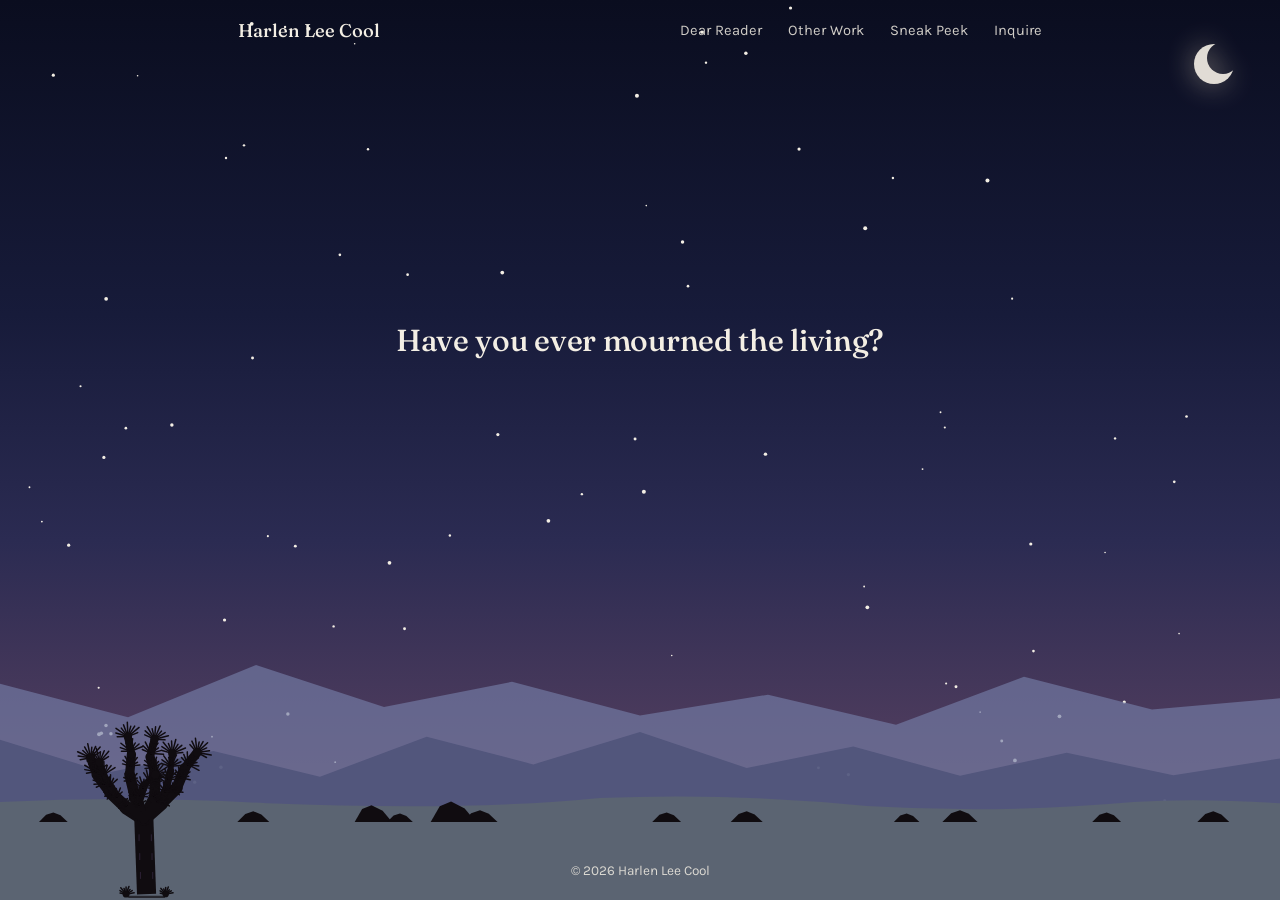
==== commit c273a9c6: "newnewnew" ====
--- a/index.html
+++ b/index.html
@@ -30,6 +30,100 @@
     </mask>
     <circle cx="26" cy="28" r="20" fill="var(--paper)" mask="url(#heroMoonMask)"/>
   </svg>
+  <svg class="hero-stars-full" viewBox="0 0 960 720" preserveAspectRatio="xMidYMid slice" fill="none" xmlns="http://www.w3.org/2000/svg" aria-hidden="true">
+    <g fill="var(--paper)">
+      <circle class="twinkle" cx="168.4" cy="487.5" r="1.2" style="animation-delay:1.6s"/>
+      <circle class="twinkle" cx="215.9" cy="558.0" r="1.3" style="animation-delay:1.7s"/>
+      <circle class="twinkle" cx="484.7" cy="176.7" r="0.6" style="animation-delay:1.2s"/>
+      <circle class="twinkle" cx="559.4" cy="62.4" r="1.3" style="animation-delay:0.8s"/>
+      <circle class="twinkle" cx="231.4" cy="44.0" r="1.5" style="animation-delay:2.4s"/>
+      <circle class="twinkle" cx="828.8" cy="436.9" r="0.6" style="animation-delay:1.1s"/>
+      <circle class="twinkle" cx="477.7" cy="94.3" r="1.5" style="animation-delay:1.2s"/>
+      <circle class="twinkle" cx="159.0" cy="575.0" r="0.7" style="animation-delay:3.1s"/>
+      <circle class="twinkle" cx="436.4" cy="393.1" r="0.9" style="animation-delay:1.6s"/>
+      <circle class="twinkle" cx="188.8" cy="40.4" r="1.4" style="animation-delay:0.8s"/>
+      <circle class="twinkle" cx="740.6" cy="157.9" r="1.5" style="animation-delay:3.0s"/>
+      <circle class="twinkle" cx="717.0" cy="537.5" r="1.1" style="animation-delay:2.4s"/>
+      <circle class="twinkle" cx="128.9" cy="341.3" r="1.3" style="animation-delay:0.7s"/>
+      <circle class="twinkle" cx="873.5" cy="623.0" r="1.0" style="animation-delay:1.2s"/>
+      <circle class="twinkle" cx="434.7" cy="279.3" r="1.5" style="animation-delay:1.3s"/>
+      <circle class="twinkle" cx="40.0" cy="78.9" r="1.2" style="animation-delay:3.3s"/>
+      <circle class="twinkle" cx="476.3" cy="351.7" r="1.1" style="animation-delay:2.5s"/>
+      <circle class="twinkle" cx="221.5" cy="432.1" r="1.1" style="animation-delay:2.1s"/>
+      <circle class="twinkle" cx="183.0" cy="131.5" r="0.9" style="animation-delay:3.1s"/>
+      <circle class="twinkle" cx="337.4" cy="424.1" r="0.9" style="animation-delay:0.3s"/>
+      <circle class="twinkle" cx="76.0" cy="572.4" r="1.3" style="animation-delay:1.2s"/>
+      <circle class="twinkle" cx="650.5" cy="478.0" r="1.4" style="animation-delay:3.2s"/>
+      <circle class="twinkle" cx="393.5" cy="692.5" r="1.5" style="animation-delay:1.9s"/>
+      <circle class="twinkle" cx="836.3" cy="351.3" r="0.9" style="animation-delay:0.8s"/>
+      <circle class="twinkle" cx="79.5" cy="566.6" r="1.3" style="animation-delay:1.6s"/>
+      <circle class="twinkle" cx="254.9" cy="213.6" r="1.0" style="animation-delay:0.6s"/>
+      <circle class="twinkle" cx="79.6" cy="246.6" r="1.4" style="animation-delay:3.2s"/>
+      <circle class="twinkle" cx="708.6" cy="343.1" r="0.8" style="animation-delay:3.2s"/>
+      <circle class="twinkle" cx="503.8" cy="514.1" r="0.6" style="animation-delay:0.7s"/>
+      <circle class="twinkle" cx="794.6" cy="559.7" r="1.4" style="animation-delay:2.0s"/>
+      <circle class="twinkle" cx="411.3" cy="413.1" r="1.4" style="animation-delay:1.0s"/>
+      <circle class="twinkle" cx="511.9" cy="204.0" r="1.3" style="animation-delay:0.0s"/>
+      <circle class="twinkle" cx="652.3" cy="668.5" r="0.6" style="animation-delay:2.0s"/>
+      <circle class="twinkle" cx="613.8" cy="598.4" r="1.1" style="animation-delay:0.8s"/>
+      <circle class="twinkle" cx="392.2" cy="671.7" r="1.4" style="animation-delay:0.4s"/>
+      <circle class="twinkle" cx="103.2" cy="79.3" r="0.6" style="animation-delay:1.5s"/>
+      <circle class="twinkle" cx="146.0" cy="609.1" r="1.2" style="animation-delay:0.4s"/>
+      <circle class="twinkle" cx="516.0" cy="237.1" r="1.0" style="animation-delay:0.7s"/>
+      <circle class="twinkle" cx="169.5" cy="141.0" r="0.9" style="animation-delay:2.3s"/>
+      <circle class="twinkle" cx="526.5" cy="46.6" r="1.2" style="animation-delay:2.9s"/>
+      <circle class="twinkle" cx="735.1" cy="556.6" r="0.6" style="animation-delay:1.5s"/>
+      <circle class="twinkle" cx="74.0" cy="538.3" r="0.8" style="animation-delay:2.3s"/>
+      <circle class="twinkle" cx="250.2" cy="492.3" r="0.9" style="animation-delay:0.1s"/>
+      <circle class="twinkle" cx="376.7" cy="226.9" r="1.4" style="animation-delay:1.0s"/>
+      <circle class="twinkle" cx="482.9" cy="391.3" r="1.5" style="animation-delay:0.3s"/>
+      <circle class="twinkle" cx="574.1" cy="363.1" r="1.3" style="animation-delay:3.2s"/>
+      <circle class="twinkle" cx="303.4" cy="494.1" r="1.1" style="animation-delay:1.9s"/>
+      <circle class="twinkle" cx="74.3" cy="573.1" r="1.5" style="animation-delay:1.2s"/>
+      <circle class="twinkle" cx="310.8" cy="695.4" r="0.7" style="animation-delay:0.3s"/>
+      <circle class="twinkle" cx="83.2" cy="572.8" r="1.3" style="animation-delay:1.5s"/>
+      <circle class="twinkle" cx="592.9" cy="28.5" r="1.2" style="animation-delay:1.5s"/>
+      <circle class="twinkle" cx="496.2" cy="281.7" r="1.0" style="animation-delay:0.7s"/>
+      <circle class="twinkle" cx="60.4" cy="312.2" r="0.8" style="animation-delay:2.3s"/>
+      <circle class="twinkle" cx="775.1" cy="510.8" r="1.0" style="animation-delay:0.8s"/>
+      <circle class="twinkle" cx="373.4" cy="348.4" r="1.2" style="animation-delay:3.2s"/>
+      <circle class="twinkle" cx="94.4" cy="343.6" r="1.0" style="animation-delay:2.4s"/>
+      <circle class="twinkle" cx="843.2" cy="549.0" r="1.2" style="animation-delay:2.5s"/>
+      <circle class="twinkle" cx="636.3" cy="603.4" r="1.2" style="animation-delay:2.3s"/>
+      <circle class="twinkle" cx="243.1" cy="642.9" r="0.9" style="animation-delay:2.0s"/>
+      <circle class="twinkle" cx="782.1" cy="675.1" r="1.5" style="animation-delay:0.0s"/>
+      <circle class="twinkle" cx="305.7" cy="228.5" r="1.0" style="animation-delay:0.5s"/>
+      <circle class="twinkle" cx="529.5" cy="69.5" r="0.9" style="animation-delay:3.1s"/>
+      <circle class="twinkle" cx="705.4" cy="331.7" r="0.7" style="animation-delay:3.2s"/>
+      <circle class="twinkle" cx="669.7" cy="156.0" r="0.9" style="animation-delay:2.1s"/>
+      <circle class="twinkle" cx="648.9" cy="193.7" r="1.5" style="animation-delay:1.1s"/>
+      <circle class="twinkle" cx="251.4" cy="594.1" r="0.7" style="animation-delay:2.2s"/>
+      <circle class="twinkle" cx="200.9" cy="424.6" r="0.8" style="animation-delay:1.3s"/>
+      <circle class="twinkle" cx="889.9" cy="334.9" r="1.0" style="animation-delay:2.0s"/>
+      <circle class="twinkle" cx="276.0" cy="134.4" r="0.9" style="animation-delay:0.9s"/>
+      <circle class="twinkle" cx="190.3" cy="673.1" r="0.6" style="animation-delay:2.7s"/>
+      <circle class="twinkle" cx="884.3" cy="497.7" r="0.6" style="animation-delay:1.7s"/>
+      <circle class="twinkle" cx="51.5" cy="431.4" r="1.2" style="animation-delay:0.8s"/>
+      <circle class="twinkle" cx="22.1" cy="387.9" r="0.7" style="animation-delay:1.0s"/>
+      <circle class="twinkle" cx="437.3" cy="627.7" r="0.9" style="animation-delay:0.4s"/>
+      <circle class="twinkle" cx="751.3" cy="578.3" r="1.1" style="animation-delay:0.2s"/>
+      <circle class="twinkle" cx="189.4" cy="291.0" r="1.1" style="animation-delay:0.7s"/>
+      <circle class="twinkle" cx="761.2" cy="592.8" r="1.4" style="animation-delay:2.9s"/>
+      <circle class="twinkle" cx="31.4" cy="413.7" r="0.7" style="animation-delay:3.0s"/>
+      <circle class="twinkle" cx="709.6" cy="535.1" r="0.8" style="animation-delay:0.2s"/>
+      <circle class="twinkle" cx="773.1" cy="430.5" r="1.2" style="animation-delay:1.6s"/>
+      <circle class="twinkle" cx="759.1" cy="246.5" r="0.8" style="animation-delay:1.2s"/>
+      <circle class="twinkle" cx="292.1" cy="444.6" r="1.4" style="animation-delay:0.2s"/>
+      <circle class="twinkle" cx="77.9" cy="365.6" r="1.2" style="animation-delay:0.6s"/>
+      <circle class="twinkle" cx="266.0" cy="55.3" r="0.6" style="animation-delay:1.6s"/>
+      <circle class="twinkle" cx="648.1" cy="462.4" r="0.7" style="animation-delay:0.3s"/>
+      <circle class="twinkle" cx="880.7" cy="383.9" r="1.0" style="animation-delay:2.3s"/>
+      <circle class="twinkle" cx="691.9" cy="374.3" r="0.7" style="animation-delay:2.7s"/>
+      <circle class="twinkle" cx="213.8" cy="42.7" r="0.9" style="animation-delay:1.8s"/>
+      <circle class="twinkle" cx="599.3" cy="134.3" r="1.2" style="animation-delay:1.6s"/>
+      <circle class="twinkle" cx="165.7" cy="597.9" r="1.3" style="animation-delay:3.0s"/>
+    </g>
+  </svg>
   <svg class="hero-scene" viewBox="0 0 960 540" preserveAspectRatio="xMidYMax slice" fill="none" xmlns="http://www.w3.org/2000/svg" aria-hidden="true">
     <defs>
       <linearGradient id="taperLeft" x1="80" y1="0" x2="270" y2="0" gradientUnits="userSpaceOnUse">
@@ -49,70 +143,7 @@
     <mask id="taperCenterMask"><rect x="0" y="0" width="960" height="540" fill="url(#taperCenter)"/></mask>
     </defs>
 
-    <g fill="var(--paper)">
-      <circle class="twinkle" cx="318.4" cy="49.7" r="1.2" style="animation-delay:0.2s"/>
-      <circle class="twinkle" cx="513.0" cy="99.1" r="0.7" style="animation-delay:1.7s"/>
-      <circle class="twinkle" cx="55.7" cy="114.7" r="0.8" style="animation-delay:0.3s"/>
-      <circle class="twinkle" cx="410.8" cy="205.2" r="0.8" style="animation-delay:0.7s"/>
-      <circle class="twinkle" cx="596.9" cy="233.0" r="1.2" style="animation-delay:1.3s"/>
-      <circle class="twinkle" cx="808.9" cy="81.6" r="0.8" style="animation-delay:0.4s"/>
-      <circle class="twinkle" cx="304.3" cy="202.7" r="0.8" style="animation-delay:1.9s"/>
-      <circle class="twinkle" cx="607.5" cy="100.7" r="1.1" style="animation-delay:0.2s"/>
-      <circle class="twinkle" cx="76.1" cy="62.4" r="1.2" style="animation-delay:1.4s"/>
-      <circle class="twinkle" cx="309.5" cy="149.7" r="1.1" style="animation-delay:1.0s"/>
-      <circle class="twinkle" cx="750.1" cy="175.8" r="0.9" style="animation-delay:1.9s"/>
-      <circle class="twinkle" cx="503.1" cy="216.3" r="1.3" style="animation-delay:1.0s"/>
-      <circle class="twinkle" cx="404.9" cy="189.1" r="0.8" style="animation-delay:1.6s"/>
-      <circle class="twinkle" cx="57.3" cy="168.7" r="1.3" style="animation-delay:1.9s"/>
-      <circle class="twinkle" cx="659.2" cy="151.7" r="1.2" style="animation-delay:1.5s"/>
-      <circle class="twinkle" cx="791.9" cy="232.3" r="1.1" style="animation-delay:2.2s"/>
-      <circle class="twinkle" cx="77.0" cy="176.3" r="1.2" style="animation-delay:3.3s"/>
-      <circle class="twinkle" cx="775.4" cy="80.5" r="1.0" style="animation-delay:2.2s"/>
-      <circle class="twinkle" cx="42.0" cy="121.2" r="0.8" style="animation-delay:0.4s"/>
-      <circle class="twinkle" cx="75.4" cy="191.7" r="0.8" style="animation-delay:0.8s"/>
-      <circle class="twinkle" cx="379.9" cy="215.4" r="0.8" style="animation-delay:1.5s"/>
-      <circle class="twinkle" cx="525.3" cy="218.2" r="1.4" style="animation-delay:2.9s"/>
-      <circle class="twinkle" cx="276.7" cy="110.5" r="1.0" style="animation-delay:2.9s"/>
-      <circle class="twinkle" cx="182.9" cy="68.4" r="0.9" style="animation-delay:1.6s"/>
-      <circle class="twinkle" cx="561.7" cy="75.4" r="0.7" style="animation-delay:1.4s"/>
-      <circle class="twinkle" cx="360.1" cy="145.3" r="1.5" style="animation-delay:2.3s"/>
-      <circle class="twinkle" cx="494.2" cy="157.0" r="1.2" style="animation-delay:0.2s"/>
-      <circle class="twinkle" cx="846.5" cy="194.4" r="1.4" style="animation-delay:2.6s"/>
-      <circle class="twinkle" cx="381.2" cy="106.8" r="0.8" style="animation-delay:2.1s"/>
-      <circle class="twinkle" cx="78.4" cy="30.5" r="0.9" style="animation-delay:0.5s"/>
-      <circle class="twinkle" cx="333.2" cy="27.1" r="0.7" style="animation-delay:0.5s"/>
-      <circle class="twinkle" cx="114.5" cy="98.6" r="0.7" style="animation-delay:2.9s"/>
-      <circle class="twinkle" cx="584.6" cy="49.2" r="0.9" style="animation-delay:1.1s"/>
-      <circle class="twinkle" cx="355.4" cy="43.3" r="1.4" style="animation-delay:3.3s"/>
-      <circle class="twinkle" cx="448.9" cy="126.3" r="0.8" style="animation-delay:0.3s"/>
-      <circle class="twinkle" cx="335.7" cy="75.9" r="1.4" style="animation-delay:0.5s"/>
-      <circle class="twinkle" cx="42.6" cy="233.7" r="1.1" style="animation-delay:0.5s"/>
-      <circle class="twinkle" cx="519.6" cy="21.2" r="1.1" style="animation-delay:3.2s"/>
-      <circle class="twinkle" cx="813.3" cy="175.1" r="0.9" style="animation-delay:1.2s"/>
-      <circle class="twinkle" cx="174.6" cy="192.5" r="1.1" style="animation-delay:2.6s"/>
-      <circle class="twinkle" cx="323.7" cy="66.3" r="1.3" style="animation-delay:3.3s"/>
-      <circle class="twinkle" cx="803.5" cy="200.4" r="1.4" style="animation-delay:2.4s"/>
-      <circle class="twinkle" cx="229.3" cy="134.1" r="1.0" style="animation-delay:0.1s"/>
-      <circle class="twinkle" cx="46.9" cy="79.3" r="0.9" style="animation-delay:2.3s"/>
-      <circle class="twinkle" cx="898.8" cy="117.9" r="1.4" style="animation-delay:3.3s"/>
-      <circle class="twinkle" cx="223.6" cy="67.2" r="0.9" style="animation-delay:0.7s"/>
-      <circle class="twinkle" cx="593.8" cy="222.1" r="1.4" style="animation-delay:1.6s"/>
-      <circle class="twinkle" cx="620.4" cy="198.9" r="0.8" style="animation-delay:2.2s"/>
-      <circle class="twinkle" cx="855.9" cy="194.9" r="1.3" style="animation-delay:1.6s"/>
-      <circle class="twinkle" cx="185.1" cy="196.5" r="1.0" style="animation-delay:2.6s"/>
-      <circle class="twinkle" cx="389.5" cy="232.8" r="1.3" style="animation-delay:0.6s"/>
-      <circle class="twinkle" cx="137.9" cy="49.8" r="1.4" style="animation-delay:2.7s"/>
-      <circle class="twinkle" cx="155.4" cy="205.1" r="1.5" style="animation-delay:2.2s"/>
-      <circle class="twinkle" cx="342.8" cy="141.2" r="0.8" style="animation-delay:0.0s"/>
-      <circle class="twinkle" cx="912.0" cy="164.4" r="1.1" style="animation-delay:3.1s"/>
-      <circle class="twinkle" cx="419.3" cy="215.5" r="1.4" style="animation-delay:0.7s"/>
-      <circle class="twinkle" cx="252.4" cy="82.4" r="0.9" style="animation-delay:1.9s"/>
-      <circle class="twinkle" cx="259.3" cy="111.4" r="0.8" style="animation-delay:3.0s"/>
-      <circle class="twinkle" cx="345.9" cy="120.4" r="1.2" style="animation-delay:3.0s"/>
-      <circle class="twinkle" cx="407.1" cy="226.1" r="1.1" style="animation-delay:1.8s"/>
-    </g>
-
-    <g mask="url(#taperLeftMask)">
+        <g mask="url(#taperLeftMask)">
       <path class="wind-draw" pathLength="100" d="M80 170 Q140 163 200 170 Q235 175 270 168" stroke="#f3eee4" stroke-width="1" fill="none" stroke-linecap="round" opacity="0.4" style="animation-delay:0s;"/>
       <path class="wind-draw" pathLength="100" d="M80 180 Q140 173 200 180 Q235 185 270 178" stroke="#f3eee4" stroke-width="1" fill="none" stroke-linecap="round" opacity="0.32" style="animation-delay:0.4s;"/>
     </g>
--- a/styles.css
+++ b/styles.css
@@ -147,6 +147,12 @@
     font-size:1.08rem; color:rgba(243,238,228,0.85);
   }
 
+  .hero-stars-full{
+    position:absolute; inset:0;
+    width:100%; height:100%;
+    pointer-events:none;
+    z-index:0;
+  }
   .hero-scene{
     position:absolute; left:0; right:0; bottom:-2px;
     width:100%; height:58vh; height:58dvh;
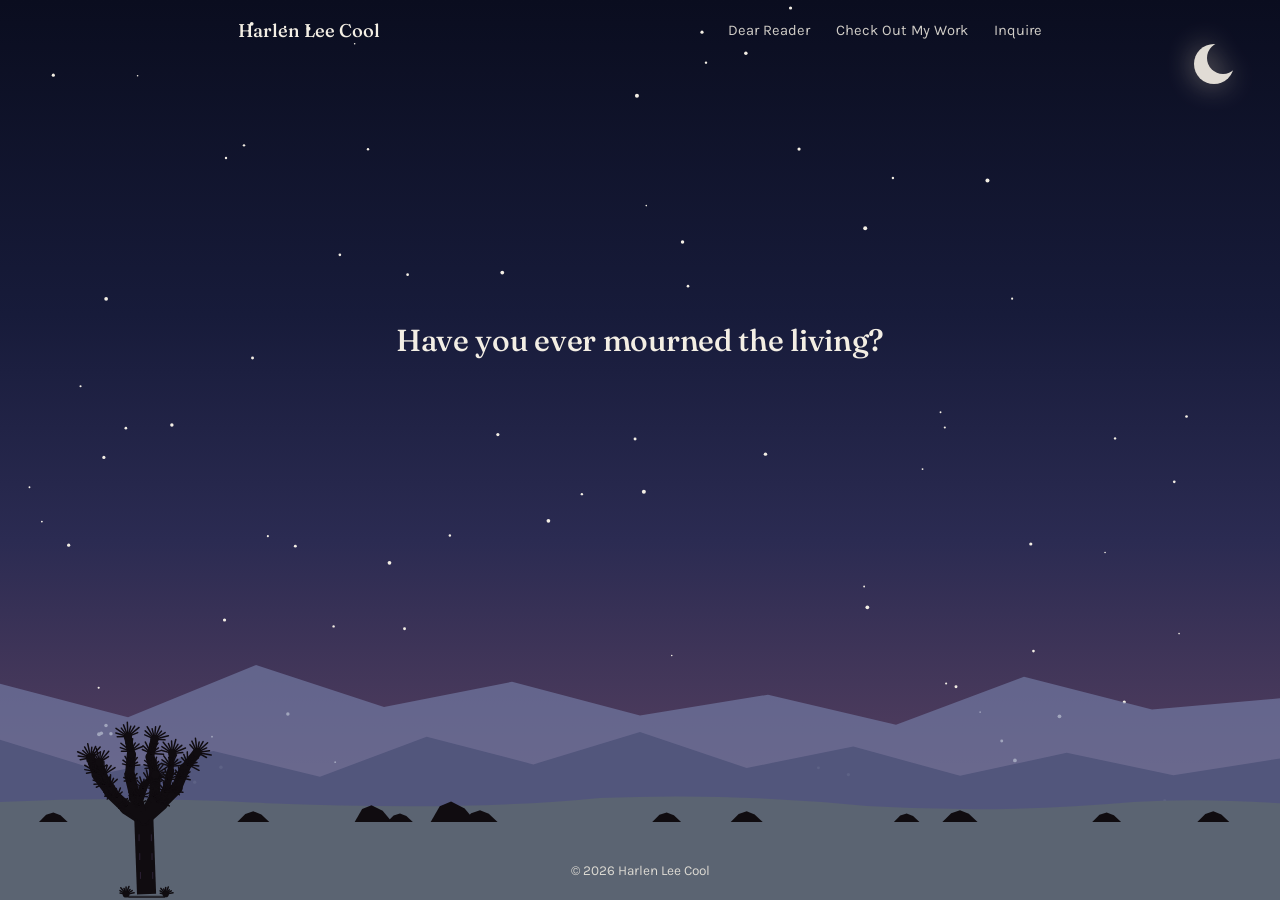
==== commit 10f657c0: "combine pages" ====
--- a/index.html
+++ b/index.html
@@ -16,8 +16,7 @@
     <button class="navtoggle" id="navToggle" aria-label="Open menu" aria-expanded="false">&#9776;</button>
     <ul class="navlinks" id="navLinks">
       <li><a href="about.html">Dear Reader</a></li>
-      <li><a href="work.html">Other Work</a></li>
-      <li><a href="sneak-peek.html">Sneak Peek</a></li>
+      <li><a href="work.html">Check Out My Work</a></li>
       <li><a href="inquire.html">Inquire</a></li>
     </ul>
   </div>
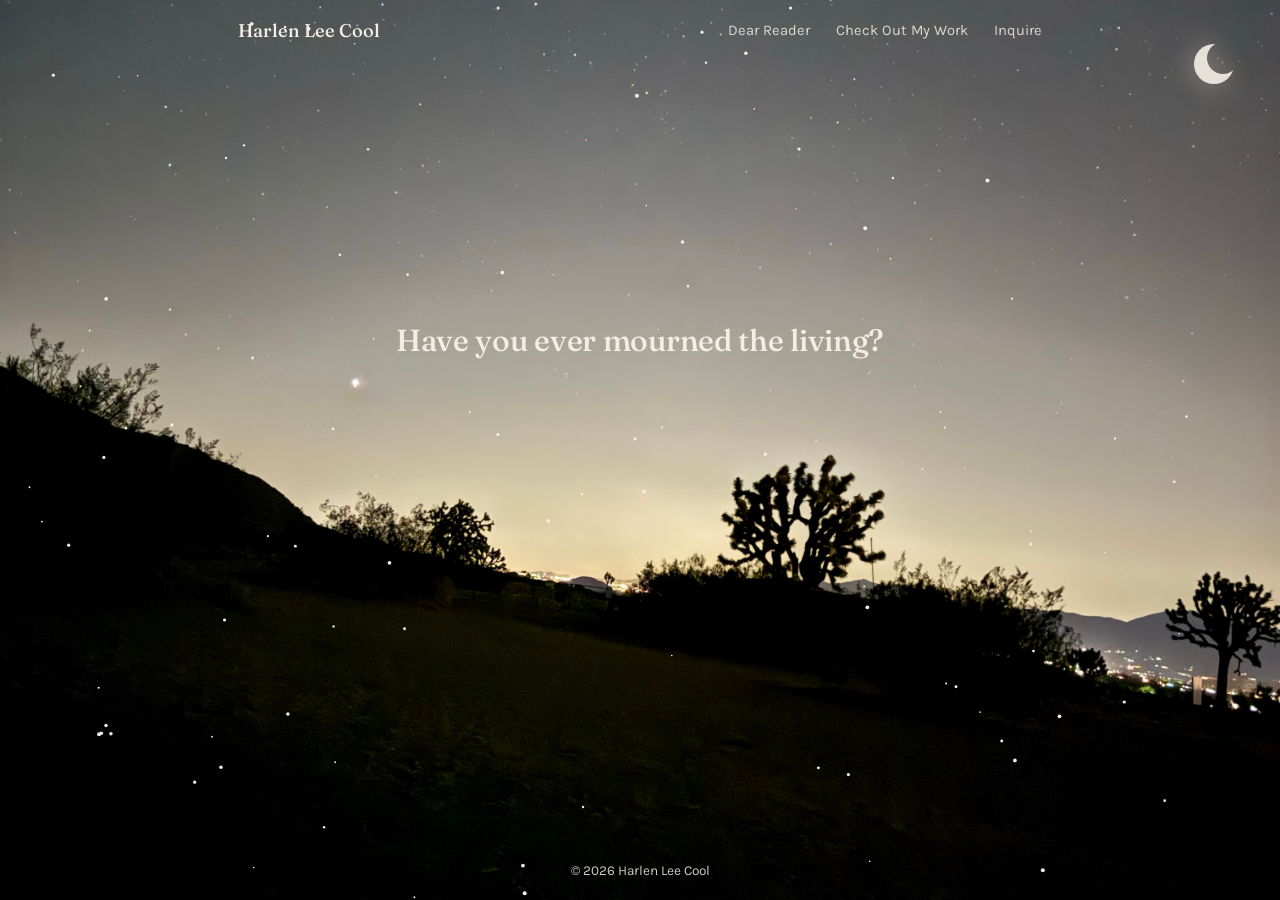
==== commit 7233f6f9: "messing about" ====
--- a/index.html
+++ b/index.html
@@ -123,7 +123,7 @@
       <circle class="twinkle" cx="165.7" cy="597.9" r="1.3" style="animation-delay:3.0s"/>
     </g>
   </svg>
-  <svg class="hero-scene" viewBox="0 0 960 540" preserveAspectRatio="xMidYMax slice" fill="none" xmlns="http://www.w3.org/2000/svg" aria-hidden="true">
+  <svg class="hero-scene" viewBox="0 0 960 540" preserveAspectRatio="none" fill="none" xmlns="http://www.w3.org/2000/svg" aria-hidden="true">
     <defs>
       <linearGradient id="taperLeft" x1="80" y1="0" x2="270" y2="0" gradientUnits="userSpaceOnUse">
       <stop offset="0%" stop-color="#fff" stop-opacity="0"/>
@@ -150,20 +150,8 @@
     <g mask="url(#taperCenterMask)">
       <path class="wind-draw" pathLength="100" d="M700 248 Q740 241 780 248 Q815 254 850 246" stroke="#f3eee4" stroke-width="1" fill="none" stroke-linecap="round" opacity="0.36" style="animation-delay:8.4s;"/>
     </g>
-
-    <path d="M0 445 L0.0 376.4 L96.0 401.5 L192.0 362.3 L288.0 393.7 L384.0 374.8 L480.0 400.2 L576.0 384.5 L672.0 407.1 L768.0 371.1 L864.0 395.6 L960.0 387.2 L960 445 L960 540 L0 540 Z" fill="var(--mtn-far)" opacity="0.65"/>
-<path d="M0 468 L0.0 418.3 L80.0 443.0 L160.0 426.7 L240.0 446.0 L320.0 416.1 L400.0 436.8 L480.0 412.5 L560.0 439.5 L640.0 423.3 L720.0 445.4 L800.0 428.0 L880.0 445.0 L960.0 432.4 L960 468 L960 540 L0 540 Z" fill="var(--mtn-near)" opacity="0.8"/>
-
-    <path d="M0 465 Q100 460 200 466 Q350 472 450 462 Q550 458 650 468 Q750 474 850 465 Q900 462 960 466 L960 540 L0 540 Z" fill="var(--ground-slate)"/>
-
-
-  <g><path d="M266.0 480.0 L271.6 470.2 L278.6 467.4 L287.0 471.6 L294.0 480.0 Z" fill="var(--sil)"/><path d="M323.0 480.0 L329.8 468.1 L338.3 464.7 L348.5 469.8 L357.0 480.0 Z" fill="var(--sil)"/></g>
-  <g><path d="M29.2 480.0 L34.6 474.6 L40.0 472.8 L45.4 475.0 L50.8 480.0 Z" fill="var(--sil)"/><path d="M178.0 480.0 L184.0 474.0 L190.0 472.0 L196.0 474.4 L202.0 480.0 Z" fill="var(--sil)"/><path d="M290.4 480.0 L295.2 475.2 L300.0 473.6 L304.8 475.5 L309.6 480.0 Z" fill="var(--sil)"/><path d="M346.8 480.0 L353.4 473.4 L360.0 471.2 L366.6 473.8 L373.2 480.0 Z" fill="var(--sil)"/><path d="M489.2 480.0 L494.6 474.6 L500.0 472.8 L505.4 475.0 L510.8 480.0 Z" fill="var(--sil)"/><path d="M548.0 480.0 L554.0 474.0 L560.0 472.0 L566.0 474.4 L572.0 480.0 Z" fill="var(--sil)"/><path d="M670.4 480.0 L675.2 475.2 L680.0 473.6 L684.8 475.5 L689.6 480.0 Z" fill="var(--sil)"/><path d="M706.8 480.0 L713.4 473.4 L720.0 471.2 L726.6 473.8 L733.2 480.0 Z" fill="var(--sil)"/><path d="M819.2 480.0 L824.6 474.6 L830.0 472.8 L835.4 475.0 L840.8 480.0 Z" fill="var(--sil)"/><path d="M898.0 480.0 L904.0 474.0 L910.0 472.0 L916.0 474.4 L922.0 480.0 Z" fill="var(--sil)"/></g>
     </svg>
-  <svg class="hero-tree" viewBox="60 340 150 146" fill="none" xmlns="http://www.w3.org/2000/svg" aria-hidden="true">
-    <g><path d="M130 480 L128 425" stroke="var(--sil)" stroke-width="14" fill="none" stroke-linecap="butt" stroke-linejoin="round"/><line x1="125.5" y1="463.8" x2="125.5" y2="468.8" stroke="var(--sky-through)" stroke-width="0.7" opacity="0.5"/><line x1="134.5" y1="463.8" x2="134.5" y2="468.8" stroke="var(--sky-through)" stroke-width="0.7" opacity="0.5"/><line x1="125.0" y1="450.0" x2="125.0" y2="455.0" stroke="var(--sky-through)" stroke-width="0.7" opacity="0.5"/><line x1="134.0" y1="450.0" x2="134.0" y2="455.0" stroke="var(--sky-through)" stroke-width="0.7" opacity="0.5"/><line x1="124.5" y1="436.2" x2="124.5" y2="441.2" stroke="var(--sky-through)" stroke-width="0.7" opacity="0.5"/><line x1="133.5" y1="436.2" x2="133.5" y2="441.2" stroke="var(--sky-through)" stroke-width="0.7" opacity="0.5"/><line x1="117" y1="482" x2="143" y2="482" stroke="var(--sil)" stroke-width="1.6" stroke-linecap="round" opacity="0.7"/><path d="M128 425 L115.0 416.55" stroke="var(--sil)" stroke-width="10.0" fill="none" stroke-linecap="round" stroke-linejoin="round"/><path d="M115.0 416.55 L103.3 405.5" stroke="var(--sil)" stroke-width="8.9" fill="none" stroke-linecap="round" stroke-linejoin="round"/><path d="M103.3 405.5 L93.55 392.5" stroke="var(--sil)" stroke-width="7.8" fill="none" stroke-linecap="round" stroke-linejoin="round"/><path d="M93.55 392.5 L89.0 380.15" stroke="var(--sil)" stroke-width="6.699999999999999" fill="none" stroke-linecap="round" stroke-linejoin="round"/><line x1="113.0" y1="414.6" x2="109.7" y2="417.1" stroke="var(--sil)" stroke-width="1.1" stroke-linecap="round"/><line x1="113.0" y1="414.6" x2="108.2" y2="415.0" stroke="var(--sil)" stroke-width="1.1" stroke-linecap="round"/><line x1="113.0" y1="414.6" x2="108.1" y2="412.1" stroke="var(--sil)" stroke-width="1.1" stroke-linecap="round"/><line x1="113.0" y1="414.6" x2="110.9" y2="411.1" stroke="var(--sil)" stroke-width="1.1" stroke-linecap="round"/><line x1="113.0" y1="414.6" x2="113.1" y2="409.8" stroke="var(--sil)" stroke-width="1.1" stroke-linecap="round"/><line x1="113.0" y1="414.6" x2="116.0" y2="410.0" stroke="var(--sil)" stroke-width="1.1" stroke-linecap="round"/><line x1="105.2" y1="407.3" x2="101.2" y2="410.3" stroke="var(--sil)" stroke-width="1.1" stroke-linecap="round"/><line x1="105.2" y1="407.3" x2="99.4" y2="408.3" stroke="var(--sil)" stroke-width="1.1" stroke-linecap="round"/><line x1="105.2" y1="407.3" x2="98.7" y2="405.4" stroke="var(--sil)" stroke-width="1.1" stroke-linecap="round"/><line x1="105.2" y1="407.3" x2="101.6" y2="403.9" stroke="var(--sil)" stroke-width="1.1" stroke-linecap="round"/><line x1="105.2" y1="407.3" x2="103.2" y2="401.8" stroke="var(--sil)" stroke-width="1.1" stroke-linecap="round"/><line x1="105.2" y1="407.3" x2="106.0" y2="400.6" stroke="var(--sil)" stroke-width="1.1" stroke-linecap="round"/><line x1="105.2" y1="407.3" x2="107.9" y2="403.1" stroke="var(--sil)" stroke-width="1.1" stroke-linecap="round"/><line x1="98.5" y1="399.1" x2="93.2" y2="401.7" stroke="var(--sil)" stroke-width="1.1" stroke-linecap="round"/><line x1="98.5" y1="399.1" x2="91.5" y2="399.5" stroke="var(--sil)" stroke-width="1.1" stroke-linecap="round"/><line x1="98.5" y1="399.1" x2="90.9" y2="396.5" stroke="var(--sil)" stroke-width="1.1" stroke-linecap="round"/><line x1="98.5" y1="399.1" x2="94.0" y2="395.1" stroke="var(--sil)" stroke-width="1.1" stroke-linecap="round"/><line x1="98.5" y1="399.1" x2="95.5" y2="392.8" stroke="var(--sil)" stroke-width="1.1" stroke-linecap="round"/><line x1="98.5" y1="399.1" x2="98.1" y2="391.1" stroke="var(--sil)" stroke-width="1.1" stroke-linecap="round"/><line x1="98.5" y1="399.1" x2="100.5" y2="393.5" stroke="var(--sil)" stroke-width="1.1" stroke-linecap="round"/><line x1="98.5" y1="399.1" x2="103.2" y2="394.0" stroke="var(--sil)" stroke-width="1.1" stroke-linecap="round"/><line x1="92.7" y1="390.2" x2="86.0" y2="391.4" stroke="var(--sil)" stroke-width="1.1" stroke-linecap="round"/><line x1="92.7" y1="390.2" x2="84.8" y2="388.8" stroke="var(--sil)" stroke-width="1.1" stroke-linecap="round"/><line x1="92.7" y1="390.2" x2="84.7" y2="385.6" stroke="var(--sil)" stroke-width="1.1" stroke-linecap="round"/><line x1="92.7" y1="390.2" x2="88.3" y2="384.9" stroke="var(--sil)" stroke-width="1.1" stroke-linecap="round"/><line x1="92.7" y1="390.2" x2="89.9" y2="382.6" stroke="var(--sil)" stroke-width="1.1" stroke-linecap="round"/><line x1="92.7" y1="390.2" x2="92.7" y2="380.9" stroke="var(--sil)" stroke-width="1.1" stroke-linecap="round"/><line x1="92.7" y1="390.2" x2="95.0" y2="383.7" stroke="var(--sil)" stroke-width="1.1" stroke-linecap="round"/><line x1="92.7" y1="390.2" x2="97.8" y2="384.0" stroke="var(--sil)" stroke-width="1.1" stroke-linecap="round"/><line x1="92.7" y1="390.2" x2="100.7" y2="385.5" stroke="var(--sil)" stroke-width="1.1" stroke-linecap="round"/><line x1="89.0" y1="380.1" x2="81.4" y2="381.5" stroke="var(--sil)" stroke-width="1.1" stroke-linecap="round"/><line x1="89.0" y1="380.1" x2="79.9" y2="378.9" stroke="var(--sil)" stroke-width="1.1" stroke-linecap="round"/><line x1="89.0" y1="380.1" x2="79.5" y2="375.7" stroke="var(--sil)" stroke-width="1.1" stroke-linecap="round"/><line x1="89.0" y1="380.1" x2="83.3" y2="374.8" stroke="var(--sil)" stroke-width="1.1" stroke-linecap="round"/><line x1="89.0" y1="380.1" x2="84.6" y2="372.2" stroke="var(--sil)" stroke-width="1.1" stroke-linecap="round"/><line x1="89.0" y1="380.1" x2="86.9" y2="369.8" stroke="var(--sil)" stroke-width="1.1" stroke-linecap="round"/><line x1="89.0" y1="380.1" x2="89.9" y2="372.4" stroke="var(--sil)" stroke-width="1.1" stroke-linecap="round"/><line x1="89.0" y1="380.1" x2="92.7" y2="371.8" stroke="var(--sil)" stroke-width="1.1" stroke-linecap="round"/><line x1="89.0" y1="380.1" x2="96.0" y2="372.3" stroke="var(--sil)" stroke-width="1.1" stroke-linecap="round"/><line x1="89.0" y1="380.1" x2="95.7" y2="376.2" stroke="var(--sil)" stroke-width="1.1" stroke-linecap="round"/><circle cx="89.0" cy="380.1" r="3.0" fill="var(--sil)"/><path d="M128 425 L121.5 408.75" stroke="var(--sil)" stroke-width="9.0" fill="none" stroke-linecap="round" stroke-linejoin="round"/><path d="M121.5 408.75 L117.6 392.5" stroke="var(--sil)" stroke-width="7.9" fill="none" stroke-linecap="round" stroke-linejoin="round"/><path d="M117.6 392.5 L118.9 377.55" stroke="var(--sil)" stroke-width="6.8" fill="none" stroke-linecap="round" stroke-linejoin="round"/><path d="M118.9 377.55 L116.3 364.55" stroke="var(--sil)" stroke-width="5.699999999999999" fill="none" stroke-linecap="round" stroke-linejoin="round"/><line x1="121.2" y1="407.5" x2="117.2" y2="407.8" stroke="var(--sil)" stroke-width="1.1" stroke-linecap="round"/><line x1="121.2" y1="407.5" x2="117.0" y2="405.3" stroke="var(--sil)" stroke-width="1.1" stroke-linecap="round"/><line x1="121.2" y1="407.5" x2="118.5" y2="402.8" stroke="var(--sil)" stroke-width="1.1" stroke-linecap="round"/><line x1="121.2" y1="407.5" x2="121.4" y2="403.5" stroke="var(--sil)" stroke-width="1.1" stroke-linecap="round"/><line x1="121.2" y1="407.5" x2="123.9" y2="403.6" stroke="var(--sil)" stroke-width="1.1" stroke-linecap="round"/><line x1="121.2" y1="407.5" x2="126.3" y2="405.3" stroke="var(--sil)" stroke-width="1.1" stroke-linecap="round"/><line x1="118.7" y1="396.9" x2="113.7" y2="397.2" stroke="var(--sil)" stroke-width="1.1" stroke-linecap="round"/><line x1="118.7" y1="396.9" x2="113.3" y2="394.6" stroke="var(--sil)" stroke-width="1.1" stroke-linecap="round"/><line x1="118.7" y1="396.9" x2="114.3" y2="391.8" stroke="var(--sil)" stroke-width="1.1" stroke-linecap="round"/><line x1="118.7" y1="396.9" x2="117.5" y2="392.1" stroke="var(--sil)" stroke-width="1.1" stroke-linecap="round"/><line x1="118.7" y1="396.9" x2="120.0" y2="391.2" stroke="var(--sil)" stroke-width="1.1" stroke-linecap="round"/><line x1="118.7" y1="396.9" x2="123.0" y2="391.7" stroke="var(--sil)" stroke-width="1.1" stroke-linecap="round"/><line x1="118.7" y1="396.9" x2="123.2" y2="394.9" stroke="var(--sil)" stroke-width="1.1" stroke-linecap="round"/><line x1="118.2" y1="386.1" x2="112.4" y2="384.6" stroke="var(--sil)" stroke-width="1.1" stroke-linecap="round"/><line x1="118.2" y1="386.1" x2="112.7" y2="381.9" stroke="var(--sil)" stroke-width="1.1" stroke-linecap="round"/><line x1="118.2" y1="386.1" x2="114.2" y2="379.1" stroke="var(--sil)" stroke-width="1.1" stroke-linecap="round"/><line x1="118.2" y1="386.1" x2="117.5" y2="380.2" stroke="var(--sil)" stroke-width="1.1" stroke-linecap="round"/><line x1="118.2" y1="386.1" x2="120.1" y2="379.5" stroke="var(--sil)" stroke-width="1.1" stroke-linecap="round"/><line x1="118.2" y1="386.1" x2="123.2" y2="379.9" stroke="var(--sil)" stroke-width="1.1" stroke-linecap="round"/><line x1="118.2" y1="386.1" x2="123.4" y2="383.4" stroke="var(--sil)" stroke-width="1.1" stroke-linecap="round"/><line x1="118.2" y1="386.1" x2="125.1" y2="385.5" stroke="var(--sil)" stroke-width="1.1" stroke-linecap="round"/><line x1="118.4" y1="375.3" x2="111.6" y2="375.4" stroke="var(--sil)" stroke-width="1.1" stroke-linecap="round"/><line x1="118.4" y1="375.3" x2="110.8" y2="372.7" stroke="var(--sil)" stroke-width="1.1" stroke-linecap="round"/><line x1="118.4" y1="375.3" x2="111.2" y2="369.5" stroke="var(--sil)" stroke-width="1.1" stroke-linecap="round"/><line x1="118.4" y1="375.3" x2="114.9" y2="369.4" stroke="var(--sil)" stroke-width="1.1" stroke-linecap="round"/><line x1="118.4" y1="375.3" x2="116.9" y2="367.4" stroke="var(--sil)" stroke-width="1.1" stroke-linecap="round"/><line x1="118.4" y1="375.3" x2="119.8" y2="366.1" stroke="var(--sil)" stroke-width="1.1" stroke-linecap="round"/><line x1="118.4" y1="375.3" x2="121.7" y2="369.3" stroke="var(--sil)" stroke-width="1.1" stroke-linecap="round"/><line x1="118.4" y1="375.3" x2="124.5" y2="370.0" stroke="var(--sil)" stroke-width="1.1" stroke-linecap="round"/><line x1="118.4" y1="375.3" x2="127.1" y2="371.9" stroke="var(--sil)" stroke-width="1.1" stroke-linecap="round"/><line x1="116.3" y1="364.6" x2="108.5" y2="364.7" stroke="var(--sil)" stroke-width="1.1" stroke-linecap="round"/><line x1="116.3" y1="364.6" x2="107.5" y2="362.0" stroke="var(--sil)" stroke-width="1.1" stroke-linecap="round"/><line x1="116.3" y1="364.6" x2="107.6" y2="358.6" stroke="var(--sil)" stroke-width="1.1" stroke-linecap="round"/><line x1="116.3" y1="364.6" x2="111.5" y2="358.4" stroke="var(--sil)" stroke-width="1.1" stroke-linecap="round"/><line x1="116.3" y1="364.6" x2="113.1" y2="356.0" stroke="var(--sil)" stroke-width="1.1" stroke-linecap="round"/><line x1="116.3" y1="364.6" x2="115.9" y2="354.1" stroke="var(--sil)" stroke-width="1.1" stroke-linecap="round"/><line x1="116.3" y1="364.6" x2="118.4" y2="357.1" stroke="var(--sil)" stroke-width="1.1" stroke-linecap="round"/><line x1="116.3" y1="364.6" x2="121.3" y2="356.9" stroke="var(--sil)" stroke-width="1.1" stroke-linecap="round"/><line x1="116.3" y1="364.6" x2="124.5" y2="357.9" stroke="var(--sil)" stroke-width="1.1" stroke-linecap="round"/><line x1="116.3" y1="364.6" x2="123.5" y2="361.7" stroke="var(--sil)" stroke-width="1.1" stroke-linecap="round"/><circle cx="116.3" cy="364.6" r="3.0" fill="var(--sil)"/><path d="M128 425 L135.8 410.05" stroke="var(--sil)" stroke-width="9.0" fill="none" stroke-linecap="round" stroke-linejoin="round"/><path d="M135.8 410.05 L136.45 393.15" stroke="var(--sil)" stroke-width="7.9" fill="none" stroke-linecap="round" stroke-linejoin="round"/><path d="M136.45 393.15 L132.55 379.5" stroke="var(--sil)" stroke-width="6.8" fill="none" stroke-linecap="round" stroke-linejoin="round"/><path d="M132.55 379.5 L135.8 366.5" stroke="var(--sil)" stroke-width="5.699999999999999" fill="none" stroke-linecap="round" stroke-linejoin="round"/><line x1="135.9" y1="408.5" x2="131.9" y2="407.6" stroke="var(--sil)" stroke-width="1.1" stroke-linecap="round"/><line x1="135.9" y1="408.5" x2="132.4" y2="405.2" stroke="var(--sil)" stroke-width="1.1" stroke-linecap="round"/><line x1="135.9" y1="408.5" x2="134.5" y2="403.2" stroke="var(--sil)" stroke-width="1.1" stroke-linecap="round"/><line x1="135.9" y1="408.5" x2="137.1" y2="404.6" stroke="var(--sil)" stroke-width="1.1" stroke-linecap="round"/><line x1="135.9" y1="408.5" x2="139.5" y2="405.4" stroke="var(--sil)" stroke-width="1.1" stroke-linecap="round"/><line x1="135.9" y1="408.5" x2="141.3" y2="407.8" stroke="var(--sil)" stroke-width="1.1" stroke-linecap="round"/><line x1="136.3" y1="397.8" x2="131.4" y2="396.7" stroke="var(--sil)" stroke-width="1.1" stroke-linecap="round"/><line x1="136.3" y1="397.8" x2="131.7" y2="394.1" stroke="var(--sil)" stroke-width="1.1" stroke-linecap="round"/><line x1="136.3" y1="397.8" x2="133.5" y2="391.6" stroke="var(--sil)" stroke-width="1.1" stroke-linecap="round"/><line x1="136.3" y1="397.8" x2="136.5" y2="392.8" stroke="var(--sil)" stroke-width="1.1" stroke-linecap="round"/><line x1="136.3" y1="397.8" x2="139.1" y2="392.6" stroke="var(--sil)" stroke-width="1.1" stroke-linecap="round"/><line x1="136.3" y1="397.8" x2="141.8" y2="393.9" stroke="var(--sil)" stroke-width="1.1" stroke-linecap="round"/><line x1="136.3" y1="397.8" x2="141.2" y2="397.1" stroke="var(--sil)" stroke-width="1.1" stroke-linecap="round"/><line x1="134.8" y1="387.3" x2="128.9" y2="387.9" stroke="var(--sil)" stroke-width="1.1" stroke-linecap="round"/><line x1="134.8" y1="387.3" x2="128.1" y2="385.2" stroke="var(--sil)" stroke-width="1.1" stroke-linecap="round"/><line x1="134.8" y1="387.3" x2="128.6" y2="382.1" stroke="var(--sil)" stroke-width="1.1" stroke-linecap="round"/><line x1="134.8" y1="387.3" x2="132.0" y2="382.0" stroke="var(--sil)" stroke-width="1.1" stroke-linecap="round"/><line x1="134.8" y1="387.3" x2="134.2" y2="380.3" stroke="var(--sil)" stroke-width="1.1" stroke-linecap="round"/><line x1="134.8" y1="387.3" x2="137.3" y2="379.7" stroke="var(--sil)" stroke-width="1.1" stroke-linecap="round"/><line x1="134.8" y1="387.3" x2="138.7" y2="382.8" stroke="var(--sil)" stroke-width="1.1" stroke-linecap="round"/><line x1="134.8" y1="387.3" x2="141.0" y2="384.2" stroke="var(--sil)" stroke-width="1.1" stroke-linecap="round"/><line x1="133.2" y1="376.9" x2="126.9" y2="374.1" stroke="var(--sil)" stroke-width="1.1" stroke-linecap="round"/><line x1="133.2" y1="376.9" x2="127.4" y2="371.3" stroke="var(--sil)" stroke-width="1.1" stroke-linecap="round"/><line x1="133.2" y1="376.9" x2="129.1" y2="368.6" stroke="var(--sil)" stroke-width="1.1" stroke-linecap="round"/><line x1="133.2" y1="376.9" x2="132.5" y2="370.1" stroke="var(--sil)" stroke-width="1.1" stroke-linecap="round"/><line x1="133.2" y1="376.9" x2="135.1" y2="369.1" stroke="var(--sil)" stroke-width="1.1" stroke-linecap="round"/><line x1="133.2" y1="376.9" x2="138.4" y2="369.3" stroke="var(--sil)" stroke-width="1.1" stroke-linecap="round"/><line x1="133.2" y1="376.9" x2="138.7" y2="372.9" stroke="var(--sil)" stroke-width="1.1" stroke-linecap="round"/><line x1="133.2" y1="376.9" x2="140.9" y2="374.7" stroke="var(--sil)" stroke-width="1.1" stroke-linecap="round"/><line x1="133.2" y1="376.9" x2="142.4" y2="377.6" stroke="var(--sil)" stroke-width="1.1" stroke-linecap="round"/><line x1="135.8" y1="366.5" x2="128.7" y2="363.3" stroke="var(--sil)" stroke-width="1.1" stroke-linecap="round"/><line x1="135.8" y1="366.5" x2="129.0" y2="360.4" stroke="var(--sil)" stroke-width="1.1" stroke-linecap="round"/><line x1="135.8" y1="366.5" x2="130.5" y2="357.4" stroke="var(--sil)" stroke-width="1.1" stroke-linecap="round"/><line x1="135.8" y1="366.5" x2="134.1" y2="358.9" stroke="var(--sil)" stroke-width="1.1" stroke-linecap="round"/><line x1="135.8" y1="366.5" x2="136.6" y2="357.4" stroke="var(--sil)" stroke-width="1.1" stroke-linecap="round"/><line x1="135.8" y1="366.5" x2="139.9" y2="356.8" stroke="var(--sil)" stroke-width="1.1" stroke-linecap="round"/><line x1="135.8" y1="366.5" x2="140.9" y2="360.6" stroke="var(--sil)" stroke-width="1.1" stroke-linecap="round"/><line x1="135.8" y1="366.5" x2="143.6" y2="361.7" stroke="var(--sil)" stroke-width="1.1" stroke-linecap="round"/><line x1="135.8" y1="366.5" x2="146.0" y2="364.0" stroke="var(--sil)" stroke-width="1.1" stroke-linecap="round"/><line x1="135.8" y1="366.5" x2="143.5" y2="367.0" stroke="var(--sil)" stroke-width="1.1" stroke-linecap="round"/><circle cx="135.8" cy="366.5" r="3.0" fill="var(--sil)"/><path d="M128 425 L141.0 413.3" stroke="var(--sil)" stroke-width="10.0" fill="none" stroke-linecap="round" stroke-linejoin="round"/><path d="M141.0 413.3 L152.05 402.25" stroke="var(--sil)" stroke-width="8.9" fill="none" stroke-linecap="round" stroke-linejoin="round"/><path d="M152.05 402.25 L157.9 387.95" stroke="var(--sil)" stroke-width="7.8" fill="none" stroke-linecap="round" stroke-linejoin="round"/><path d="M157.9 387.95 L167.0 376.25" stroke="var(--sil)" stroke-width="6.699999999999999" fill="none" stroke-linecap="round" stroke-linejoin="round"/><line x1="142.1" y1="412.2" x2="139.7" y2="408.9" stroke="var(--sil)" stroke-width="1.1" stroke-linecap="round"/><line x1="142.1" y1="412.2" x2="141.8" y2="407.4" stroke="var(--sil)" stroke-width="1.1" stroke-linecap="round"/><line x1="142.1" y1="412.2" x2="144.7" y2="407.4" stroke="var(--sil)" stroke-width="1.1" stroke-linecap="round"/><line x1="142.1" y1="412.2" x2="145.6" y2="410.2" stroke="var(--sil)" stroke-width="1.1" stroke-linecap="round"/><line x1="142.1" y1="412.2" x2="146.9" y2="412.5" stroke="var(--sil)" stroke-width="1.1" stroke-linecap="round"/><line x1="142.1" y1="412.2" x2="146.6" y2="415.4" stroke="var(--sil)" stroke-width="1.1" stroke-linecap="round"/><line x1="149.9" y1="404.4" x2="147.1" y2="400.3" stroke="var(--sil)" stroke-width="1.1" stroke-linecap="round"/><line x1="149.9" y1="404.4" x2="149.1" y2="398.6" stroke="var(--sil)" stroke-width="1.1" stroke-linecap="round"/><line x1="149.9" y1="404.4" x2="152.0" y2="398.0" stroke="var(--sil)" stroke-width="1.1" stroke-linecap="round"/><line x1="149.9" y1="404.4" x2="153.5" y2="400.8" stroke="var(--sil)" stroke-width="1.1" stroke-linecap="round"/><line x1="149.9" y1="404.4" x2="155.5" y2="402.5" stroke="var(--sil)" stroke-width="1.1" stroke-linecap="round"/><line x1="149.9" y1="404.4" x2="156.6" y2="405.4" stroke="var(--sil)" stroke-width="1.1" stroke-linecap="round"/><line x1="149.9" y1="404.4" x2="154.0" y2="407.2" stroke="var(--sil)" stroke-width="1.1" stroke-linecap="round"/><line x1="155.1" y1="394.8" x2="150.1" y2="391.6" stroke="var(--sil)" stroke-width="1.1" stroke-linecap="round"/><line x1="155.1" y1="394.8" x2="151.1" y2="389.1" stroke="var(--sil)" stroke-width="1.1" stroke-linecap="round"/><line x1="155.1" y1="394.8" x2="153.4" y2="386.9" stroke="var(--sil)" stroke-width="1.1" stroke-linecap="round"/><line x1="155.1" y1="394.8" x2="156.2" y2="389.0" stroke="var(--sil)" stroke-width="1.1" stroke-linecap="round"/><line x1="155.1" y1="394.8" x2="159.0" y2="389.0" stroke="var(--sil)" stroke-width="1.1" stroke-linecap="round"/><line x1="155.1" y1="394.8" x2="161.8" y2="390.4" stroke="var(--sil)" stroke-width="1.1" stroke-linecap="round"/><line x1="155.1" y1="394.8" x2="160.9" y2="393.7" stroke="var(--sil)" stroke-width="1.1" stroke-linecap="round"/><line x1="155.1" y1="394.8" x2="161.9" y2="396.2" stroke="var(--sil)" stroke-width="1.1" stroke-linecap="round"/><line x1="160.2" y1="385.0" x2="155.6" y2="379.9" stroke="var(--sil)" stroke-width="1.1" stroke-linecap="round"/><line x1="160.2" y1="385.0" x2="157.2" y2="377.6" stroke="var(--sil)" stroke-width="1.1" stroke-linecap="round"/><line x1="160.2" y1="385.0" x2="159.8" y2="375.8" stroke="var(--sil)" stroke-width="1.1" stroke-linecap="round"/><line x1="160.2" y1="385.0" x2="162.3" y2="378.5" stroke="var(--sil)" stroke-width="1.1" stroke-linecap="round"/><line x1="160.2" y1="385.0" x2="165.1" y2="378.7" stroke="var(--sil)" stroke-width="1.1" stroke-linecap="round"/><line x1="160.2" y1="385.0" x2="168.0" y2="380.1" stroke="var(--sil)" stroke-width="1.1" stroke-linecap="round"/><line x1="160.2" y1="385.0" x2="166.9" y2="383.6" stroke="var(--sil)" stroke-width="1.1" stroke-linecap="round"/><line x1="160.2" y1="385.0" x2="168.2" y2="386.1" stroke="var(--sil)" stroke-width="1.1" stroke-linecap="round"/><line x1="160.2" y1="385.0" x2="168.4" y2="389.3" stroke="var(--sil)" stroke-width="1.1" stroke-linecap="round"/><line x1="167.0" y1="376.2" x2="161.8" y2="370.5" stroke="var(--sil)" stroke-width="1.1" stroke-linecap="round"/><line x1="167.0" y1="376.2" x2="163.2" y2="367.9" stroke="var(--sil)" stroke-width="1.1" stroke-linecap="round"/><line x1="167.0" y1="376.2" x2="165.8" y2="365.8" stroke="var(--sil)" stroke-width="1.1" stroke-linecap="round"/><line x1="167.0" y1="376.2" x2="168.5" y2="368.6" stroke="var(--sil)" stroke-width="1.1" stroke-linecap="round"/><line x1="167.0" y1="376.2" x2="171.4" y2="368.3" stroke="var(--sil)" stroke-width="1.1" stroke-linecap="round"/><line x1="167.0" y1="376.2" x2="174.7" y2="369.1" stroke="var(--sil)" stroke-width="1.1" stroke-linecap="round"/><line x1="167.0" y1="376.2" x2="174.0" y2="372.9" stroke="var(--sil)" stroke-width="1.1" stroke-linecap="round"/><line x1="167.0" y1="376.2" x2="176.1" y2="375.0" stroke="var(--sil)" stroke-width="1.1" stroke-linecap="round"/><line x1="167.0" y1="376.2" x2="177.3" y2="378.1" stroke="var(--sil)" stroke-width="1.1" stroke-linecap="round"/><line x1="167.0" y1="376.2" x2="173.9" y2="379.9" stroke="var(--sil)" stroke-width="1.1" stroke-linecap="round"/><circle cx="167.0" cy="376.2" r="3.0" fill="var(--sil)"/><path d="M128 425 L124.1 413.3" stroke="var(--sil)" stroke-width="7.0" fill="none" stroke-linecap="round" stroke-linejoin="round"/><path d="M124.1 413.3 L128.0 400.3" stroke="var(--sil)" stroke-width="5.9" fill="none" stroke-linecap="round" stroke-linejoin="round"/><path d="M128.0 400.3 L136.45 392.5" stroke="var(--sil)" stroke-width="4.8" fill="none" stroke-linecap="round" stroke-linejoin="round"/><line x1="124.5" y1="414.4" x2="120.4" y2="415.0" stroke="var(--sil)" stroke-width="1.1" stroke-linecap="round"/><line x1="124.5" y1="414.4" x2="120.1" y2="412.4" stroke="var(--sil)" stroke-width="1.1" stroke-linecap="round"/><line x1="124.5" y1="414.4" x2="121.3" y2="409.8" stroke="var(--sil)" stroke-width="1.1" stroke-linecap="round"/><line x1="124.5" y1="414.4" x2="124.3" y2="410.3" stroke="var(--sil)" stroke-width="1.1" stroke-linecap="round"/><line x1="124.5" y1="414.4" x2="126.8" y2="410.2" stroke="var(--sil)" stroke-width="1.1" stroke-linecap="round"/><line x1="124.5" y1="414.4" x2="129.3" y2="411.7" stroke="var(--sil)" stroke-width="1.1" stroke-linecap="round"/><line x1="125.7" y1="408.1" x2="121.2" y2="405.9" stroke="var(--sil)" stroke-width="1.1" stroke-linecap="round"/><line x1="125.7" y1="408.1" x2="122.2" y2="403.4" stroke="var(--sil)" stroke-width="1.1" stroke-linecap="round"/><line x1="125.7" y1="408.1" x2="124.5" y2="401.4" stroke="var(--sil)" stroke-width="1.1" stroke-linecap="round"/><line x1="125.7" y1="408.1" x2="127.1" y2="403.3" stroke="var(--sil)" stroke-width="1.1" stroke-linecap="round"/><line x1="125.7" y1="408.1" x2="129.7" y2="403.8" stroke="var(--sil)" stroke-width="1.1" stroke-linecap="round"/><line x1="125.7" y1="408.1" x2="132.0" y2="405.8" stroke="var(--sil)" stroke-width="1.1" stroke-linecap="round"/><line x1="125.7" y1="408.1" x2="130.6" y2="408.7" stroke="var(--sil)" stroke-width="1.1" stroke-linecap="round"/><line x1="127.5" y1="401.8" x2="122.3" y2="399.2" stroke="var(--sil)" stroke-width="1.1" stroke-linecap="round"/><line x1="127.5" y1="401.8" x2="123.0" y2="396.5" stroke="var(--sil)" stroke-width="1.1" stroke-linecap="round"/><line x1="127.5" y1="401.8" x2="125.1" y2="394.2" stroke="var(--sil)" stroke-width="1.1" stroke-linecap="round"/><line x1="127.5" y1="401.8" x2="128.1" y2="395.9" stroke="var(--sil)" stroke-width="1.1" stroke-linecap="round"/><line x1="127.5" y1="401.8" x2="130.8" y2="395.7" stroke="var(--sil)" stroke-width="1.1" stroke-linecap="round"/><line x1="127.5" y1="401.8" x2="133.8" y2="396.8" stroke="var(--sil)" stroke-width="1.1" stroke-linecap="round"/><line x1="127.5" y1="401.8" x2="133.2" y2="400.2" stroke="var(--sil)" stroke-width="1.1" stroke-linecap="round"/><line x1="127.5" y1="401.8" x2="134.5" y2="402.6" stroke="var(--sil)" stroke-width="1.1" stroke-linecap="round"/><line x1="131.6" y1="396.9" x2="127.9" y2="391.2" stroke="var(--sil)" stroke-width="1.1" stroke-linecap="round"/><line x1="131.6" y1="396.9" x2="129.9" y2="389.1" stroke="var(--sil)" stroke-width="1.1" stroke-linecap="round"/><line x1="131.6" y1="396.9" x2="132.8" y2="387.8" stroke="var(--sil)" stroke-width="1.1" stroke-linecap="round"/><line x1="131.6" y1="396.9" x2="134.8" y2="390.9" stroke="var(--sil)" stroke-width="1.1" stroke-linecap="round"/><line x1="131.6" y1="396.9" x2="137.6" y2="391.5" stroke="var(--sil)" stroke-width="1.1" stroke-linecap="round"/><line x1="131.6" y1="396.9" x2="140.2" y2="393.4" stroke="var(--sil)" stroke-width="1.1" stroke-linecap="round"/><line x1="131.6" y1="396.9" x2="138.5" y2="396.6" stroke="var(--sil)" stroke-width="1.1" stroke-linecap="round"/><line x1="131.6" y1="396.9" x2="139.3" y2="399.3" stroke="var(--sil)" stroke-width="1.1" stroke-linecap="round"/><line x1="131.6" y1="396.9" x2="139.0" y2="402.5" stroke="var(--sil)" stroke-width="1.1" stroke-linecap="round"/><line x1="136.4" y1="392.5" x2="132.3" y2="386.0" stroke="var(--sil)" stroke-width="1.1" stroke-linecap="round"/><line x1="136.4" y1="392.5" x2="134.1" y2="383.7" stroke="var(--sil)" stroke-width="1.1" stroke-linecap="round"/><line x1="136.4" y1="392.5" x2="137.0" y2="382.0" stroke="var(--sil)" stroke-width="1.1" stroke-linecap="round"/><line x1="136.4" y1="392.5" x2="139.2" y2="385.2" stroke="var(--sil)" stroke-width="1.1" stroke-linecap="round"/><line x1="136.4" y1="392.5" x2="142.1" y2="385.3" stroke="var(--sil)" stroke-width="1.1" stroke-linecap="round"/><line x1="136.4" y1="392.5" x2="145.2" y2="386.7" stroke="var(--sil)" stroke-width="1.1" stroke-linecap="round"/><line x1="136.4" y1="392.5" x2="143.9" y2="390.4" stroke="var(--sil)" stroke-width="1.1" stroke-linecap="round"/><line x1="136.4" y1="392.5" x2="145.6" y2="392.8" stroke="var(--sil)" stroke-width="1.1" stroke-linecap="round"/><line x1="136.4" y1="392.5" x2="146.4" y2="396.0" stroke="var(--sil)" stroke-width="1.1" stroke-linecap="round"/><line x1="136.4" y1="392.5" x2="142.6" y2="397.2" stroke="var(--sil)" stroke-width="1.1" stroke-linecap="round"/><circle cx="136.4" cy="392.5" r="3.0" fill="var(--sil)"/><path d="M128 425 L109.8 410.7" stroke="var(--sil)" stroke-width="6.5" fill="none" stroke-linecap="round" stroke-linejoin="round"/><path d="M109.8 410.7 L100.7 396.4" stroke="var(--sil)" stroke-width="5.4" fill="none" stroke-linecap="round" stroke-linejoin="round"/><path d="M100.7 396.4 L95.5 383.4" stroke="var(--sil)" stroke-width="4.3" fill="none" stroke-linecap="round" stroke-linejoin="round"/><line x1="115.2" y1="415.0" x2="112.2" y2="417.7" stroke="var(--sil)" stroke-width="1.1" stroke-linecap="round"/><line x1="115.2" y1="415.0" x2="110.5" y2="415.8" stroke="var(--sil)" stroke-width="1.1" stroke-linecap="round"/><line x1="115.2" y1="415.0" x2="110.1" y2="412.9" stroke="var(--sil)" stroke-width="1.1" stroke-linecap="round"/><line x1="115.2" y1="415.0" x2="112.9" y2="411.7" stroke="var(--sil)" stroke-width="1.1" stroke-linecap="round"/><line x1="115.2" y1="415.0" x2="114.9" y2="410.2" stroke="var(--sil)" stroke-width="1.1" stroke-linecap="round"/><line x1="115.2" y1="415.0" x2="117.8" y2="410.1" stroke="var(--sil)" stroke-width="1.1" stroke-linecap="round"/><line x1="108.4" y1="408.5" x2="103.8" y2="410.5" stroke="var(--sil)" stroke-width="1.1" stroke-linecap="round"/><line x1="108.4" y1="408.5" x2="102.6" y2="408.1" stroke="var(--sil)" stroke-width="1.1" stroke-linecap="round"/><line x1="108.4" y1="408.5" x2="102.6" y2="405.1" stroke="var(--sil)" stroke-width="1.1" stroke-linecap="round"/><line x1="108.4" y1="408.5" x2="105.8" y2="404.3" stroke="var(--sil)" stroke-width="1.1" stroke-linecap="round"/><line x1="108.4" y1="408.5" x2="107.8" y2="402.7" stroke="var(--sil)" stroke-width="1.1" stroke-linecap="round"/><line x1="108.4" y1="408.5" x2="110.8" y2="402.2" stroke="var(--sil)" stroke-width="1.1" stroke-linecap="round"/><line x1="108.4" y1="408.5" x2="112.1" y2="405.2" stroke="var(--sil)" stroke-width="1.1" stroke-linecap="round"/><line x1="103.3" y1="400.6" x2="97.9" y2="402.8" stroke="var(--sil)" stroke-width="1.1" stroke-linecap="round"/><line x1="103.3" y1="400.6" x2="96.4" y2="400.5" stroke="var(--sil)" stroke-width="1.1" stroke-linecap="round"/><line x1="103.3" y1="400.6" x2="96.0" y2="397.4" stroke="var(--sil)" stroke-width="1.1" stroke-linecap="round"/><line x1="103.3" y1="400.6" x2="99.2" y2="396.3" stroke="var(--sil)" stroke-width="1.1" stroke-linecap="round"/><line x1="103.3" y1="400.6" x2="100.8" y2="394.1" stroke="var(--sil)" stroke-width="1.1" stroke-linecap="round"/><line x1="103.3" y1="400.6" x2="103.6" y2="392.6" stroke="var(--sil)" stroke-width="1.1" stroke-linecap="round"/><line x1="103.3" y1="400.6" x2="105.8" y2="395.2" stroke="var(--sil)" stroke-width="1.1" stroke-linecap="round"/><line x1="103.3" y1="400.6" x2="108.5" y2="395.9" stroke="var(--sil)" stroke-width="1.1" stroke-linecap="round"/><line x1="99.0" y1="392.2" x2="92.3" y2="393.6" stroke="var(--sil)" stroke-width="1.1" stroke-linecap="round"/><line x1="99.0" y1="392.2" x2="91.1" y2="391.0" stroke="var(--sil)" stroke-width="1.1" stroke-linecap="round"/><line x1="99.0" y1="392.2" x2="90.9" y2="387.8" stroke="var(--sil)" stroke-width="1.1" stroke-linecap="round"/><line x1="99.0" y1="392.2" x2="94.5" y2="387.1" stroke="var(--sil)" stroke-width="1.1" stroke-linecap="round"/><line x1="99.0" y1="392.2" x2="96.0" y2="384.7" stroke="var(--sil)" stroke-width="1.1" stroke-linecap="round"/><line x1="99.0" y1="392.2" x2="98.7" y2="382.9" stroke="var(--sil)" stroke-width="1.1" stroke-linecap="round"/><line x1="99.0" y1="392.2" x2="101.2" y2="385.7" stroke="var(--sil)" stroke-width="1.1" stroke-linecap="round"/><line x1="99.0" y1="392.2" x2="104.0" y2="385.9" stroke="var(--sil)" stroke-width="1.1" stroke-linecap="round"/><line x1="99.0" y1="392.2" x2="106.9" y2="387.3" stroke="var(--sil)" stroke-width="1.1" stroke-linecap="round"/><line x1="95.5" y1="383.4" x2="87.9" y2="385.0" stroke="var(--sil)" stroke-width="1.1" stroke-linecap="round"/><line x1="95.5" y1="383.4" x2="86.4" y2="382.4" stroke="var(--sil)" stroke-width="1.1" stroke-linecap="round"/><line x1="95.5" y1="383.4" x2="85.9" y2="379.2" stroke="var(--sil)" stroke-width="1.1" stroke-linecap="round"/><line x1="95.5" y1="383.4" x2="89.7" y2="378.3" stroke="var(--sil)" stroke-width="1.1" stroke-linecap="round"/><line x1="95.5" y1="383.4" x2="90.8" y2="375.5" stroke="var(--sil)" stroke-width="1.1" stroke-linecap="round"/><line x1="95.5" y1="383.4" x2="93.2" y2="373.2" stroke="var(--sil)" stroke-width="1.1" stroke-linecap="round"/><line x1="95.5" y1="383.4" x2="96.2" y2="375.7" stroke="var(--sil)" stroke-width="1.1" stroke-linecap="round"/><line x1="95.5" y1="383.4" x2="99.0" y2="375.0" stroke="var(--sil)" stroke-width="1.1" stroke-linecap="round"/><line x1="95.5" y1="383.4" x2="102.3" y2="375.4" stroke="var(--sil)" stroke-width="1.1" stroke-linecap="round"/><line x1="95.5" y1="383.4" x2="102.1" y2="379.3" stroke="var(--sil)" stroke-width="1.1" stroke-linecap="round"/><circle cx="95.5" cy="383.4" r="3.0" fill="var(--sil)"/><path d="M128 425 L143.6 405.5" stroke="var(--sil)" stroke-width="6.5" fill="none" stroke-linecap="round" stroke-linejoin="round"/><path d="M143.6 405.5 L147.5 389.9" stroke="var(--sil)" stroke-width="5.4" fill="none" stroke-linecap="round" stroke-linejoin="round"/><path d="M147.5 389.9 L148.8 376.9" stroke="var(--sil)" stroke-width="4.3" fill="none" stroke-linecap="round" stroke-linejoin="round"/><line x1="138.1" y1="412.3" x2="135.5" y2="409.3" stroke="var(--sil)" stroke-width="1.1" stroke-linecap="round"/><line x1="138.1" y1="412.3" x2="137.4" y2="407.6" stroke="var(--sil)" stroke-width="1.1" stroke-linecap="round"/><line x1="138.1" y1="412.3" x2="140.3" y2="407.2" stroke="var(--sil)" stroke-width="1.1" stroke-linecap="round"/><line x1="138.1" y1="412.3" x2="141.5" y2="410.0" stroke="var(--sil)" stroke-width="1.1" stroke-linecap="round"/><line x1="138.1" y1="412.3" x2="142.9" y2="412.0" stroke="var(--sil)" stroke-width="1.1" stroke-linecap="round"/><line x1="138.1" y1="412.3" x2="143.0" y2="415.0" stroke="var(--sil)" stroke-width="1.1" stroke-linecap="round"/><line x1="143.8" y1="404.8" x2="139.2" y2="402.8" stroke="var(--sil)" stroke-width="1.1" stroke-linecap="round"/><line x1="143.8" y1="404.8" x2="140.1" y2="400.2" stroke="var(--sil)" stroke-width="1.1" stroke-linecap="round"/><line x1="143.8" y1="404.8" x2="142.3" y2="398.2" stroke="var(--sil)" stroke-width="1.1" stroke-linecap="round"/><line x1="143.8" y1="404.8" x2="145.0" y2="399.9" stroke="var(--sil)" stroke-width="1.1" stroke-linecap="round"/><line x1="143.8" y1="404.8" x2="147.6" y2="400.3" stroke="var(--sil)" stroke-width="1.1" stroke-linecap="round"/><line x1="143.8" y1="404.8" x2="150.0" y2="402.2" stroke="var(--sil)" stroke-width="1.1" stroke-linecap="round"/><line x1="143.8" y1="404.8" x2="148.8" y2="405.1" stroke="var(--sil)" stroke-width="1.1" stroke-linecap="round"/><line x1="146.1" y1="395.6" x2="140.7" y2="393.2" stroke="var(--sil)" stroke-width="1.1" stroke-linecap="round"/><line x1="146.1" y1="395.6" x2="141.3" y2="390.5" stroke="var(--sil)" stroke-width="1.1" stroke-linecap="round"/><line x1="146.1" y1="395.6" x2="143.3" y2="388.1" stroke="var(--sil)" stroke-width="1.1" stroke-linecap="round"/><line x1="146.1" y1="395.6" x2="146.3" y2="389.7" stroke="var(--sil)" stroke-width="1.1" stroke-linecap="round"/><line x1="146.1" y1="395.6" x2="149.1" y2="389.3" stroke="var(--sil)" stroke-width="1.1" stroke-linecap="round"/><line x1="146.1" y1="395.6" x2="152.1" y2="390.3" stroke="var(--sil)" stroke-width="1.1" stroke-linecap="round"/><line x1="146.1" y1="395.6" x2="151.7" y2="393.7" stroke="var(--sil)" stroke-width="1.1" stroke-linecap="round"/><line x1="146.1" y1="395.6" x2="153.0" y2="396.1" stroke="var(--sil)" stroke-width="1.1" stroke-linecap="round"/><line x1="147.9" y1="386.3" x2="141.3" y2="384.5" stroke="var(--sil)" stroke-width="1.1" stroke-linecap="round"/><line x1="147.9" y1="386.3" x2="141.3" y2="381.6" stroke="var(--sil)" stroke-width="1.1" stroke-linecap="round"/><line x1="147.9" y1="386.3" x2="142.6" y2="378.7" stroke="var(--sil)" stroke-width="1.1" stroke-linecap="round"/><line x1="147.9" y1="386.3" x2="146.2" y2="379.7" stroke="var(--sil)" stroke-width="1.1" stroke-linecap="round"/><line x1="147.9" y1="386.3" x2="148.7" y2="378.3" stroke="var(--sil)" stroke-width="1.1" stroke-linecap="round"/><line x1="147.9" y1="386.3" x2="151.9" y2="378.0" stroke="var(--sil)" stroke-width="1.1" stroke-linecap="round"/><line x1="147.9" y1="386.3" x2="152.8" y2="381.5" stroke="var(--sil)" stroke-width="1.1" stroke-linecap="round"/><line x1="147.9" y1="386.3" x2="155.2" y2="383.0" stroke="var(--sil)" stroke-width="1.1" stroke-linecap="round"/><line x1="147.9" y1="386.3" x2="157.1" y2="385.6" stroke="var(--sil)" stroke-width="1.1" stroke-linecap="round"/><line x1="148.8" y1="376.9" x2="141.3" y2="374.8" stroke="var(--sil)" stroke-width="1.1" stroke-linecap="round"/><line x1="148.8" y1="376.9" x2="141.2" y2="371.9" stroke="var(--sil)" stroke-width="1.1" stroke-linecap="round"/><line x1="148.8" y1="376.9" x2="142.2" y2="368.7" stroke="var(--sil)" stroke-width="1.1" stroke-linecap="round"/><line x1="148.8" y1="376.9" x2="146.0" y2="369.6" stroke="var(--sil)" stroke-width="1.1" stroke-linecap="round"/><line x1="148.8" y1="376.9" x2="148.3" y2="367.8" stroke="var(--sil)" stroke-width="1.1" stroke-linecap="round"/><line x1="148.8" y1="376.9" x2="151.4" y2="366.7" stroke="var(--sil)" stroke-width="1.1" stroke-linecap="round"/><line x1="148.8" y1="376.9" x2="153.0" y2="370.3" stroke="var(--sil)" stroke-width="1.1" stroke-linecap="round"/><line x1="148.8" y1="376.9" x2="155.8" y2="371.0" stroke="var(--sil)" stroke-width="1.1" stroke-linecap="round"/><line x1="148.8" y1="376.9" x2="158.5" y2="373.0" stroke="var(--sil)" stroke-width="1.1" stroke-linecap="round"/><line x1="148.8" y1="376.9" x2="156.5" y2="376.3" stroke="var(--sil)" stroke-width="1.1" stroke-linecap="round"/><circle cx="148.8" cy="376.9" r="3.0" fill="var(--sil)"/><line x1="115.0" y1="480.0" x2="110.6" y2="479.2" stroke="var(--sil)" stroke-width="1.1" stroke-linecap="round"/><line x1="115.0" y1="480.0" x2="110.5" y2="477.4" stroke="var(--sil)" stroke-width="1.1" stroke-linecap="round"/><line x1="115.0" y1="480.0" x2="111.1" y2="475.4" stroke="var(--sil)" stroke-width="1.1" stroke-linecap="round"/><line x1="115.0" y1="480.0" x2="113.5" y2="475.8" stroke="var(--sil)" stroke-width="1.1" stroke-linecap="round"/><line x1="115.0" y1="480.0" x2="115.0" y2="474.8" stroke="var(--sil)" stroke-width="1.1" stroke-linecap="round"/><line x1="115.0" y1="480.0" x2="117.1" y2="474.4" stroke="var(--sil)" stroke-width="1.1" stroke-linecap="round"/><line x1="115.0" y1="480.0" x2="117.9" y2="476.6" stroke="var(--sil)" stroke-width="1.1" stroke-linecap="round"/><line x1="115.0" y1="480.0" x2="119.5" y2="477.4" stroke="var(--sil)" stroke-width="1.1" stroke-linecap="round"/><line x1="115.0" y1="480.0" x2="120.9" y2="479.0" stroke="var(--sil)" stroke-width="1.1" stroke-linecap="round"/><line x1="144.0" y1="480.0" x2="140.0" y2="479.3" stroke="var(--sil)" stroke-width="1.1" stroke-linecap="round"/><line x1="144.0" y1="480.0" x2="139.9" y2="477.6" stroke="var(--sil)" stroke-width="1.1" stroke-linecap="round"/><line x1="144.0" y1="480.0" x2="140.5" y2="475.8" stroke="var(--sil)" stroke-width="1.1" stroke-linecap="round"/><line x1="144.0" y1="480.0" x2="142.6" y2="476.2" stroke="var(--sil)" stroke-width="1.1" stroke-linecap="round"/><line x1="144.0" y1="480.0" x2="144.0" y2="475.2" stroke="var(--sil)" stroke-width="1.1" stroke-linecap="round"/><line x1="144.0" y1="480.0" x2="145.9" y2="474.8" stroke="var(--sil)" stroke-width="1.1" stroke-linecap="round"/><line x1="144.0" y1="480.0" x2="146.6" y2="476.9" stroke="var(--sil)" stroke-width="1.1" stroke-linecap="round"/><line x1="144.0" y1="480.0" x2="148.1" y2="477.6" stroke="var(--sil)" stroke-width="1.1" stroke-linecap="round"/><line x1="144.0" y1="480.0" x2="149.4" y2="479.0" stroke="var(--sil)" stroke-width="1.1" stroke-linecap="round"/><circle cx="115" cy="480" r="2.5" fill="var(--sil)"/><circle cx="144" cy="480" r="2.3" fill="var(--sil)"/></g>
-  </svg>
-  <div class="wrap">
+    <div class="wrap">
     <h1><span class="letter" style="animation-delay:3.000s">H</span><span class="letter" style="animation-delay:3.094s">a</span><span class="letter" style="animation-delay:3.188s">v</span><span class="letter" style="animation-delay:3.281s">e</span> <span class="letter" style="animation-delay:3.469s">y</span><span class="letter" style="animation-delay:3.562s">o</span><span class="letter" style="animation-delay:3.656s">u</span> <span class="letter" style="animation-delay:3.844s">e</span><span class="letter" style="animation-delay:3.938s">v</span><span class="letter" style="animation-delay:4.031s">e</span><span class="letter" style="animation-delay:4.125s">r</span> <span class="letter" style="animation-delay:4.312s">m</span><span class="letter" style="animation-delay:4.406s">o</span><span class="letter" style="animation-delay:4.500s">u</span><span class="letter" style="animation-delay:4.594s">r</span><span class="letter" style="animation-delay:4.688s">n</span><span class="letter" style="animation-delay:4.781s">e</span><span class="letter" style="animation-delay:4.875s">d</span> <span class="letter" style="animation-delay:5.062s">t</span><span class="letter" style="animation-delay:5.156s">h</span><span class="letter" style="animation-delay:5.250s">e</span> <span class="letter" style="animation-delay:5.438s">l</span><span class="letter" style="animation-delay:5.531s">i</span><span class="letter" style="animation-delay:5.625s">v</span><span class="letter" style="animation-delay:5.719s">i</span><span class="letter" style="animation-delay:5.812s">n</span><span class="letter" style="animation-delay:5.906s">g</span><span class="letter" style="animation-delay:6.000s">?</span></h1>
   </div>
 </header>
--- a/styles.css
+++ b/styles.css
@@ -127,7 +127,7 @@
     display:flex; flex-direction:column; justify-content:flex-end;
     height:100vh; height:100dvh;
     padding:48px 0 80px;
-    background:linear-gradient(180deg, #0a0d1f 0%, #171b3a 35%, #2b2b52 60%, #4a3a5c 80%, #6b4a5c 100%);
+    background:#0d0f18 url('hero-photo.jpg') center 70% / cover no-repeat;
   }
   .hero .eyebrow{margin-bottom:14px;}
   .hero h1{font-size:clamp(1.1rem, 2.8vw, 1.9rem); line-height:1.1; color:var(--paper); white-space:nowrap;}
@@ -154,14 +154,8 @@
     z-index:0;
   }
   .hero-scene{
-    position:absolute; left:0; right:0; bottom:-2px;
-    width:100%; height:58vh; height:58dvh;
-    pointer-events:none;
-    z-index:0;
-  }
-  .hero-tree{
-    position:absolute; left:4%; bottom:-2px;
-    width:clamp(140px, 16vw, 220px); height:auto;
+    position:absolute; inset:0;
+    width:100%; height:100%;
     pointer-events:none;
     z-index:0;
   }
@@ -241,19 +235,27 @@
     font-family:'Fraunces', serif; font-style:italic; font-weight:400;
     font-size:0.85rem; letter-spacing:0.06em; text-transform:uppercase;
     color:var(--ink-soft); margin-bottom:6px;
+    display:flex; align-items:center; gap:12px; text-align:center;
+  }
+  .clipping .masthead::before, .clipping .masthead::after{
+    content:""; flex:1; height:1px; background:var(--ink-soft); opacity:0.35;
   }
   .clipping h3{
-    font-size:1.7rem; font-style:italic; margin-bottom:14px; line-height:1.15;
+    font-size:1.7rem; font-style:italic; margin-bottom:14px; line-height:1.15; text-align:center;
   }
   .clipping .byline{
-    font-size:0.85rem; color:var(--ink-soft); margin-bottom:18px; font-style:italic;
+    font-size:0.85rem; color:var(--ink-soft); margin-bottom:18px; font-style:italic; text-align:center;
   }
   .clipping p{
     font-size:0.98rem;
-    column-count:1;
-  }
+  }
+  .clipping-body{
+    display:flex; flex-direction:column; gap:0;
+  }
+  .clip-col p:last-child{margin-bottom:0;}
   @media (min-width:600px){
-    .clipping p{column-count:2; column-gap:26px;}
+    .clipping-body{flex-direction:row; gap:26px; align-items:flex-start;}
+    .clip-col{flex:1 1 0; min-width:0;}
   }
   .clipping .tag{
     display:inline-block; margin-top:20px;
@@ -298,7 +300,7 @@
   /* ABOUT */
   .about-layout{display:flex; flex-direction:column-reverse; gap:36px;}
   @media (min-width:700px){
-    .about-layout{flex-direction:row; align-items:flex-start;}
+    .about-layout{flex-direction:row; align-items:center;}
     .about-body{flex:1 1 auto;}
     .about-photo{flex:0 0 220px;}
   }
@@ -309,32 +311,43 @@
   .about-photo{
     position:relative;
     width:200px;
-    margin:0 auto;
-    transform:rotate(-2deg);
+    margin:12px auto 0;
   }
   .about-photo .frame{
-    background:#fff;
-    padding:12px 12px 34px;
-    box-shadow:0 10px 24px -10px rgba(43,42,40,0.4);
-    border:1px solid var(--rule);
+    position:relative;
+    width:100%;
+    aspect-ratio:4/5;
+    border-radius:50%;
+    padding:11px;
+    background:
+      radial-gradient(ellipse at 32% 24%, #f6e7b6 0%, #d9b661 28%, #a9782f 55%, #7c5a22 78%, #e8cd85 100%);
+    box-shadow:
+      0 0 0 1px #5c421a,
+      0 0 0 4px #caa855,
+      0 0 0 5px #5c421a,
+      0 16px 30px -12px rgba(20,14,6,0.55);
+  }
+  .about-photo .frame::before{
+    content:"";
+    position:absolute; inset:11px;
+    border-radius:50%;
+    box-shadow:inset 0 0 0 2px rgba(255,255,255,0.35), inset 0 2px 10px rgba(0,0,0,0.35);
+    pointer-events:none;
   }
   .about-photo .photo-slot{
-    width:100%; aspect-ratio:4/5;
+    width:100%; height:100%;
+    border-radius:50%;
     background:var(--paper-deep);
-    border:1px dashed rgba(43,42,40,0.3);
     display:flex; align-items:center; justify-content:center;
     text-align:center; padding:14px;
     color:var(--ink-soft); font-size:0.8rem; line-height:1.4;
-  }
-  .about-photo .tape{
-    position:absolute; top:-12px; left:50%; transform:translateX(-50%) rotate(-3deg);
-    width:70px; height:24px;
-    background:rgba(181,118,111,0.35);
-    border:1px solid rgba(181,118,111,0.4);
-  }
-  .about-photo figcaption{
-    font-family:'Caveat', cursive; font-size:1.1rem;
-    color:var(--ink-soft); text-align:center; margin-top:6px;
+    overflow:hidden;
+  }
+  .about-photo .flourish{
+    position:absolute; top:-16px; left:50%; transform:translateX(-50%);
+    width:56px; height:auto;
+    color:#c9a855;
+    filter:drop-shadow(0 2px 3px rgba(20,14,6,0.4));
   }
 
   /* CONNECT */
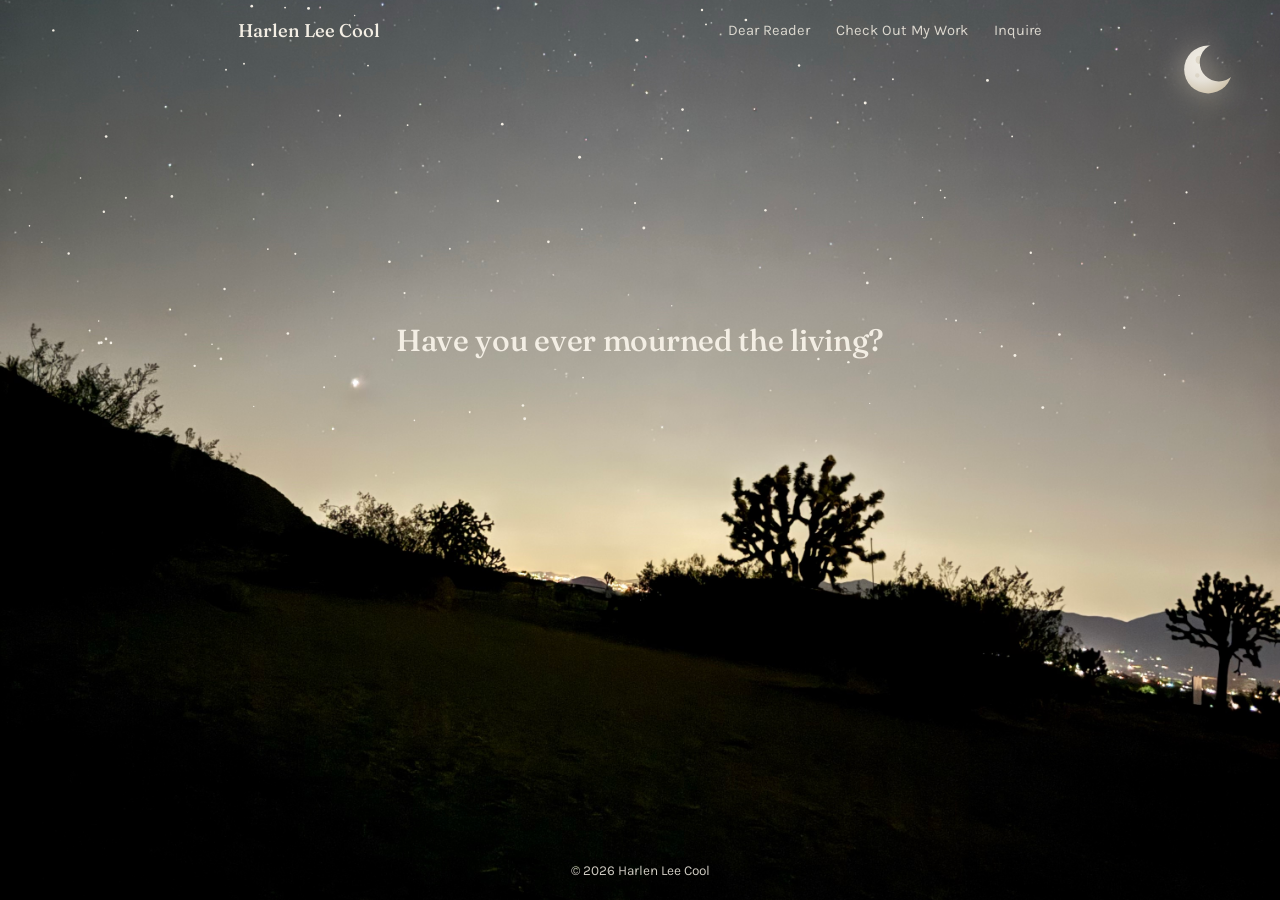
==== commit b81f230f: "make it real" ====
--- a/index.html
+++ b/index.html
@@ -23,104 +23,117 @@
 </nav>
 <header class="hero">
   <svg class="hero-moon" viewBox="0 0 56 56" fill="none" xmlns="http://www.w3.org/2000/svg" aria-hidden="true">
+    <defs>
+      <radialGradient id="moonShade" cx="38%" cy="32%" r="75%">
+        <stop offset="0%" stop-color="#fffaf0"/>
+        <stop offset="55%" stop-color="var(--paper)"/>
+        <stop offset="100%" stop-color="#d8cbb0"/>
+      </radialGradient>
+    </defs>
     <mask id="heroMoonMask">
       <rect width="56" height="56" fill="#fff"/>
       <circle cx="35" cy="22" r="16" fill="#000"/>
     </mask>
-    <circle cx="26" cy="28" r="20" fill="var(--paper)" mask="url(#heroMoonMask)"/>
+    <g mask="url(#heroMoonMask)">
+      <circle cx="26" cy="28" r="20" fill="url(#moonShade)"/>
+      <circle cx="19" cy="20" r="3.4" fill="#c9bc9e" opacity="0.35"/>
+      <circle cx="30" cy="34" r="2.4" fill="#c9bc9e" opacity="0.3"/>
+      <circle cx="17" cy="33" r="1.8" fill="#c9bc9e" opacity="0.3"/>
+      <circle cx="33" cy="22" r="1.5" fill="#c9bc9e" opacity="0.28"/>
+    </g>
   </svg>
   <svg class="hero-stars-full" viewBox="0 0 960 720" preserveAspectRatio="xMidYMid slice" fill="none" xmlns="http://www.w3.org/2000/svg" aria-hidden="true">
     <g fill="var(--paper)">
-      <circle class="twinkle" cx="168.4" cy="487.5" r="1.2" style="animation-delay:1.6s"/>
-      <circle class="twinkle" cx="215.9" cy="558.0" r="1.3" style="animation-delay:1.7s"/>
-      <circle class="twinkle" cx="484.7" cy="176.7" r="0.6" style="animation-delay:1.2s"/>
-      <circle class="twinkle" cx="559.4" cy="62.4" r="1.3" style="animation-delay:0.8s"/>
-      <circle class="twinkle" cx="231.4" cy="44.0" r="1.5" style="animation-delay:2.4s"/>
-      <circle class="twinkle" cx="828.8" cy="436.9" r="0.6" style="animation-delay:1.1s"/>
-      <circle class="twinkle" cx="477.7" cy="94.3" r="1.5" style="animation-delay:1.2s"/>
-      <circle class="twinkle" cx="159.0" cy="575.0" r="0.7" style="animation-delay:3.1s"/>
-      <circle class="twinkle" cx="436.4" cy="393.1" r="0.9" style="animation-delay:1.6s"/>
-      <circle class="twinkle" cx="188.8" cy="40.4" r="1.4" style="animation-delay:0.8s"/>
-      <circle class="twinkle" cx="740.6" cy="157.9" r="1.5" style="animation-delay:3.0s"/>
-      <circle class="twinkle" cx="717.0" cy="537.5" r="1.1" style="animation-delay:2.4s"/>
-      <circle class="twinkle" cx="128.9" cy="341.3" r="1.3" style="animation-delay:0.7s"/>
-      <circle class="twinkle" cx="873.5" cy="623.0" r="1.0" style="animation-delay:1.2s"/>
-      <circle class="twinkle" cx="434.7" cy="279.3" r="1.5" style="animation-delay:1.3s"/>
-      <circle class="twinkle" cx="40.0" cy="78.9" r="1.2" style="animation-delay:3.3s"/>
-      <circle class="twinkle" cx="476.3" cy="351.7" r="1.1" style="animation-delay:2.5s"/>
-      <circle class="twinkle" cx="221.5" cy="432.1" r="1.1" style="animation-delay:2.1s"/>
-      <circle class="twinkle" cx="183.0" cy="131.5" r="0.9" style="animation-delay:3.1s"/>
-      <circle class="twinkle" cx="337.4" cy="424.1" r="0.9" style="animation-delay:0.3s"/>
-      <circle class="twinkle" cx="76.0" cy="572.4" r="1.3" style="animation-delay:1.2s"/>
-      <circle class="twinkle" cx="650.5" cy="478.0" r="1.4" style="animation-delay:3.2s"/>
-      <circle class="twinkle" cx="393.5" cy="692.5" r="1.5" style="animation-delay:1.9s"/>
-      <circle class="twinkle" cx="836.3" cy="351.3" r="0.9" style="animation-delay:0.8s"/>
-      <circle class="twinkle" cx="79.5" cy="566.6" r="1.3" style="animation-delay:1.6s"/>
-      <circle class="twinkle" cx="254.9" cy="213.6" r="1.0" style="animation-delay:0.6s"/>
-      <circle class="twinkle" cx="79.6" cy="246.6" r="1.4" style="animation-delay:3.2s"/>
-      <circle class="twinkle" cx="708.6" cy="343.1" r="0.8" style="animation-delay:3.2s"/>
-      <circle class="twinkle" cx="503.8" cy="514.1" r="0.6" style="animation-delay:0.7s"/>
-      <circle class="twinkle" cx="794.6" cy="559.7" r="1.4" style="animation-delay:2.0s"/>
-      <circle class="twinkle" cx="411.3" cy="413.1" r="1.4" style="animation-delay:1.0s"/>
-      <circle class="twinkle" cx="511.9" cy="204.0" r="1.3" style="animation-delay:0.0s"/>
-      <circle class="twinkle" cx="652.3" cy="668.5" r="0.6" style="animation-delay:2.0s"/>
-      <circle class="twinkle" cx="613.8" cy="598.4" r="1.1" style="animation-delay:0.8s"/>
-      <circle class="twinkle" cx="392.2" cy="671.7" r="1.4" style="animation-delay:0.4s"/>
-      <circle class="twinkle" cx="103.2" cy="79.3" r="0.6" style="animation-delay:1.5s"/>
-      <circle class="twinkle" cx="146.0" cy="609.1" r="1.2" style="animation-delay:0.4s"/>
-      <circle class="twinkle" cx="516.0" cy="237.1" r="1.0" style="animation-delay:0.7s"/>
-      <circle class="twinkle" cx="169.5" cy="141.0" r="0.9" style="animation-delay:2.3s"/>
-      <circle class="twinkle" cx="526.5" cy="46.6" r="1.2" style="animation-delay:2.9s"/>
-      <circle class="twinkle" cx="735.1" cy="556.6" r="0.6" style="animation-delay:1.5s"/>
-      <circle class="twinkle" cx="74.0" cy="538.3" r="0.8" style="animation-delay:2.3s"/>
-      <circle class="twinkle" cx="250.2" cy="492.3" r="0.9" style="animation-delay:0.1s"/>
-      <circle class="twinkle" cx="376.7" cy="226.9" r="1.4" style="animation-delay:1.0s"/>
-      <circle class="twinkle" cx="482.9" cy="391.3" r="1.5" style="animation-delay:0.3s"/>
-      <circle class="twinkle" cx="574.1" cy="363.1" r="1.3" style="animation-delay:3.2s"/>
-      <circle class="twinkle" cx="303.4" cy="494.1" r="1.1" style="animation-delay:1.9s"/>
-      <circle class="twinkle" cx="74.3" cy="573.1" r="1.5" style="animation-delay:1.2s"/>
-      <circle class="twinkle" cx="310.8" cy="695.4" r="0.7" style="animation-delay:0.3s"/>
-      <circle class="twinkle" cx="83.2" cy="572.8" r="1.3" style="animation-delay:1.5s"/>
-      <circle class="twinkle" cx="592.9" cy="28.5" r="1.2" style="animation-delay:1.5s"/>
-      <circle class="twinkle" cx="496.2" cy="281.7" r="1.0" style="animation-delay:0.7s"/>
-      <circle class="twinkle" cx="60.4" cy="312.2" r="0.8" style="animation-delay:2.3s"/>
-      <circle class="twinkle" cx="775.1" cy="510.8" r="1.0" style="animation-delay:0.8s"/>
-      <circle class="twinkle" cx="373.4" cy="348.4" r="1.2" style="animation-delay:3.2s"/>
-      <circle class="twinkle" cx="94.4" cy="343.6" r="1.0" style="animation-delay:2.4s"/>
-      <circle class="twinkle" cx="843.2" cy="549.0" r="1.2" style="animation-delay:2.5s"/>
-      <circle class="twinkle" cx="636.3" cy="603.4" r="1.2" style="animation-delay:2.3s"/>
-      <circle class="twinkle" cx="243.1" cy="642.9" r="0.9" style="animation-delay:2.0s"/>
-      <circle class="twinkle" cx="782.1" cy="675.1" r="1.5" style="animation-delay:0.0s"/>
-      <circle class="twinkle" cx="305.7" cy="228.5" r="1.0" style="animation-delay:0.5s"/>
-      <circle class="twinkle" cx="529.5" cy="69.5" r="0.9" style="animation-delay:3.1s"/>
-      <circle class="twinkle" cx="705.4" cy="331.7" r="0.7" style="animation-delay:3.2s"/>
-      <circle class="twinkle" cx="669.7" cy="156.0" r="0.9" style="animation-delay:2.1s"/>
-      <circle class="twinkle" cx="648.9" cy="193.7" r="1.5" style="animation-delay:1.1s"/>
-      <circle class="twinkle" cx="251.4" cy="594.1" r="0.7" style="animation-delay:2.2s"/>
-      <circle class="twinkle" cx="200.9" cy="424.6" r="0.8" style="animation-delay:1.3s"/>
-      <circle class="twinkle" cx="889.9" cy="334.9" r="1.0" style="animation-delay:2.0s"/>
-      <circle class="twinkle" cx="276.0" cy="134.4" r="0.9" style="animation-delay:0.9s"/>
-      <circle class="twinkle" cx="190.3" cy="673.1" r="0.6" style="animation-delay:2.7s"/>
-      <circle class="twinkle" cx="884.3" cy="497.7" r="0.6" style="animation-delay:1.7s"/>
-      <circle class="twinkle" cx="51.5" cy="431.4" r="1.2" style="animation-delay:0.8s"/>
-      <circle class="twinkle" cx="22.1" cy="387.9" r="0.7" style="animation-delay:1.0s"/>
-      <circle class="twinkle" cx="437.3" cy="627.7" r="0.9" style="animation-delay:0.4s"/>
-      <circle class="twinkle" cx="751.3" cy="578.3" r="1.1" style="animation-delay:0.2s"/>
-      <circle class="twinkle" cx="189.4" cy="291.0" r="1.1" style="animation-delay:0.7s"/>
-      <circle class="twinkle" cx="761.2" cy="592.8" r="1.4" style="animation-delay:2.9s"/>
-      <circle class="twinkle" cx="31.4" cy="413.7" r="0.7" style="animation-delay:3.0s"/>
-      <circle class="twinkle" cx="709.6" cy="535.1" r="0.8" style="animation-delay:0.2s"/>
-      <circle class="twinkle" cx="773.1" cy="430.5" r="1.2" style="animation-delay:1.6s"/>
-      <circle class="twinkle" cx="759.1" cy="246.5" r="0.8" style="animation-delay:1.2s"/>
-      <circle class="twinkle" cx="292.1" cy="444.6" r="1.4" style="animation-delay:0.2s"/>
-      <circle class="twinkle" cx="77.9" cy="365.6" r="1.2" style="animation-delay:0.6s"/>
-      <circle class="twinkle" cx="266.0" cy="55.3" r="0.6" style="animation-delay:1.6s"/>
-      <circle class="twinkle" cx="648.1" cy="462.4" r="0.7" style="animation-delay:0.3s"/>
-      <circle class="twinkle" cx="880.7" cy="383.9" r="1.0" style="animation-delay:2.3s"/>
-      <circle class="twinkle" cx="691.9" cy="374.3" r="0.7" style="animation-delay:2.7s"/>
-      <circle class="twinkle" cx="213.8" cy="42.7" r="0.9" style="animation-delay:1.8s"/>
-      <circle class="twinkle" cx="599.3" cy="134.3" r="1.2" style="animation-delay:1.6s"/>
-      <circle class="twinkle" cx="165.7" cy="597.9" r="1.3" style="animation-delay:3.0s"/>
+      <circle class="twinkle" cx="168.4" cy="239.2" r="0.9" style="animation-delay:1.6s"/>
+      <circle class="twinkle" cx="215.9" cy="272.6" r="1.0" style="animation-delay:1.7s"/>
+      <circle class="twinkle" cx="484.7" cy="91.7" r="0.5" style="animation-delay:1.2s"/>
+      <circle class="twinkle" cx="559.4" cy="37.5" r="1.0" style="animation-delay:0.8s"/>
+      <circle class="twinkle" cx="231.4" cy="28.8" r="1.1" style="animation-delay:2.4s"/>
+      <circle class="twinkle" cx="828.8" cy="215.2" r="0.5" style="animation-delay:1.1s"/>
+      <circle class="twinkle" cx="477.7" cy="52.6" r="1.1" style="animation-delay:1.2s"/>
+      <circle class="twinkle" cx="159.0" cy="280.7" r="0.6" style="animation-delay:3.1s"/>
+      <circle class="twinkle" cx="436.4" cy="194.4" r="0.7" style="animation-delay:1.6s"/>
+      <circle class="twinkle" cx="188.8" cy="27.1" r="1.0" style="animation-delay:0.8s"/>
+      <circle class="twinkle" cx="740.6" cy="82.8" r="1.1" style="animation-delay:3.0s"/>
+      <circle class="twinkle" cx="717.0" cy="262.9" r="0.8" style="animation-delay:2.4s"/>
+      <circle class="twinkle" cx="128.9" cy="169.8" r="1.0" style="animation-delay:0.7s"/>
+      <circle class="twinkle" cx="873.5" cy="303.5" r="0.7" style="animation-delay:1.2s"/>
+      <circle class="twinkle" cx="434.7" cy="140.4" r="1.1" style="animation-delay:1.3s"/>
+      <circle class="twinkle" cx="40.0" cy="45.3" r="0.9" style="animation-delay:3.3s"/>
+      <circle class="twinkle" cx="476.3" cy="174.8" r="0.8" style="animation-delay:2.5s"/>
+      <circle class="twinkle" cx="221.5" cy="212.9" r="0.8" style="animation-delay:2.1s"/>
+      <circle class="twinkle" cx="183.0" cy="70.3" r="0.7" style="animation-delay:3.1s"/>
+      <circle class="twinkle" cx="337.4" cy="209.1" r="0.7" style="animation-delay:0.3s"/>
+      <circle class="twinkle" cx="76.0" cy="279.5" r="1.0" style="animation-delay:1.2s"/>
+      <circle class="twinkle" cx="650.5" cy="234.7" r="1.0" style="animation-delay:3.2s"/>
+      <circle class="twinkle" cx="393.5" cy="336.5" r="1.1" style="animation-delay:1.9s"/>
+      <circle class="twinkle" cx="836.3" cy="174.5" r="0.7" style="animation-delay:0.8s"/>
+      <circle class="twinkle" cx="79.5" cy="276.7" r="1.0" style="animation-delay:1.6s"/>
+      <circle class="twinkle" cx="254.9" cy="109.2" r="0.8" style="animation-delay:0.6s"/>
+      <circle class="twinkle" cx="79.6" cy="124.9" r="1.0" style="animation-delay:3.2s"/>
+      <circle class="twinkle" cx="708.6" cy="170.7" r="0.7" style="animation-delay:3.2s"/>
+      <circle class="twinkle" cx="503.8" cy="251.8" r="0.5" style="animation-delay:0.7s"/>
+      <circle class="twinkle" cx="794.6" cy="273.4" r="1.0" style="animation-delay:2.0s"/>
+      <circle class="twinkle" cx="411.3" cy="203.9" r="1.0" style="animation-delay:1.0s"/>
+      <circle class="twinkle" cx="511.9" cy="104.7" r="1.0" style="animation-delay:0.0s"/>
+      <circle class="twinkle" cx="652.3" cy="325.0" r="0.5" style="animation-delay:2.0s"/>
+      <circle class="twinkle" cx="613.8" cy="291.8" r="0.9" style="animation-delay:0.8s"/>
+      <circle class="twinkle" cx="392.2" cy="326.6" r="1.0" style="animation-delay:0.4s"/>
+      <circle class="twinkle" cx="103.2" cy="45.5" r="0.5" style="animation-delay:1.5s"/>
+      <circle class="twinkle" cx="146.0" cy="296.9" r="0.9" style="animation-delay:0.4s"/>
+      <circle class="twinkle" cx="516.0" cy="120.4" r="0.8" style="animation-delay:0.7s"/>
+      <circle class="twinkle" cx="169.5" cy="74.8" r="0.7" style="animation-delay:2.3s"/>
+      <circle class="twinkle" cx="526.5" cy="30.0" r="0.9" style="animation-delay:2.9s"/>
+      <circle class="twinkle" cx="735.1" cy="272.0" r="0.5" style="animation-delay:1.5s"/>
+      <circle class="twinkle" cx="74.0" cy="263.3" r="0.6" style="animation-delay:2.3s"/>
+      <circle class="twinkle" cx="250.2" cy="241.4" r="0.7" style="animation-delay:0.1s"/>
+      <circle class="twinkle" cx="376.7" cy="115.6" r="1.0" style="animation-delay:1.0s"/>
+      <circle class="twinkle" cx="482.9" cy="193.5" r="1.1" style="animation-delay:0.3s"/>
+      <circle class="twinkle" cx="574.1" cy="180.2" r="0.9" style="animation-delay:3.2s"/>
+      <circle class="twinkle" cx="303.4" cy="242.3" r="0.8" style="animation-delay:1.9s"/>
+      <circle class="twinkle" cx="74.3" cy="279.8" r="1.1" style="animation-delay:1.2s"/>
+      <circle class="twinkle" cx="310.8" cy="337.8" r="0.6" style="animation-delay:0.3s"/>
+      <circle class="twinkle" cx="83.2" cy="279.7" r="1.0" style="animation-delay:1.5s"/>
+      <circle class="twinkle" cx="592.9" cy="21.4" r="0.9" style="animation-delay:1.5s"/>
+      <circle class="twinkle" cx="496.2" cy="141.6" r="0.7" style="animation-delay:0.7s"/>
+      <circle class="twinkle" cx="60.4" cy="156.0" r="0.6" style="animation-delay:2.3s"/>
+      <circle class="twinkle" cx="775.1" cy="250.2" r="0.8" style="animation-delay:0.8s"/>
+      <circle class="twinkle" cx="373.4" cy="173.2" r="0.9" style="animation-delay:3.2s"/>
+      <circle class="twinkle" cx="94.4" cy="170.9" r="0.8" style="animation-delay:2.4s"/>
+      <circle class="twinkle" cx="843.2" cy="268.3" r="0.9" style="animation-delay:2.5s"/>
+      <circle class="twinkle" cx="636.3" cy="294.1" r="0.9" style="animation-delay:2.3s"/>
+      <circle class="twinkle" cx="243.1" cy="312.9" r="0.7" style="animation-delay:2.0s"/>
+      <circle class="twinkle" cx="782.1" cy="328.2" r="1.1" style="animation-delay:0.0s"/>
+      <circle class="twinkle" cx="305.7" cy="116.3" r="0.7" style="animation-delay:0.5s"/>
+      <circle class="twinkle" cx="529.5" cy="40.8" r="0.7" style="animation-delay:3.1s"/>
+      <circle class="twinkle" cx="705.4" cy="165.3" r="0.6" style="animation-delay:3.2s"/>
+      <circle class="twinkle" cx="669.7" cy="81.9" r="0.7" style="animation-delay:2.1s"/>
+      <circle class="twinkle" cx="648.9" cy="99.8" r="1.1" style="animation-delay:1.1s"/>
+      <circle class="twinkle" cx="251.4" cy="289.7" r="0.6" style="animation-delay:2.2s"/>
+      <circle class="twinkle" cx="200.9" cy="209.3" r="0.7" style="animation-delay:1.3s"/>
+      <circle class="twinkle" cx="889.9" cy="166.8" r="0.8" style="animation-delay:2.0s"/>
+      <circle class="twinkle" cx="276.0" cy="71.7" r="0.7" style="animation-delay:0.9s"/>
+      <circle class="twinkle" cx="190.3" cy="327.3" r="0.5" style="animation-delay:2.7s"/>
+      <circle class="twinkle" cx="884.3" cy="244.0" r="0.5" style="animation-delay:1.7s"/>
+      <circle class="twinkle" cx="51.5" cy="212.6" r="0.9" style="animation-delay:0.8s"/>
+      <circle class="twinkle" cx="22.1" cy="191.9" r="0.6" style="animation-delay:1.0s"/>
+      <circle class="twinkle" cx="437.3" cy="305.7" r="0.7" style="animation-delay:0.4s"/>
+      <circle class="twinkle" cx="751.3" cy="282.3" r="0.8" style="animation-delay:0.2s"/>
+      <circle class="twinkle" cx="189.4" cy="146.0" r="0.8" style="animation-delay:0.7s"/>
+      <circle class="twinkle" cx="761.2" cy="289.1" r="1.1" style="animation-delay:2.9s"/>
+      <circle class="twinkle" cx="31.4" cy="204.2" r="0.5" style="animation-delay:3.0s"/>
+      <circle class="twinkle" cx="709.6" cy="261.8" r="0.6" style="animation-delay:0.2s"/>
+      <circle class="twinkle" cx="773.1" cy="212.1" r="0.9" style="animation-delay:1.6s"/>
+      <circle class="twinkle" cx="759.1" cy="124.8" r="0.7" style="animation-delay:1.2s"/>
+      <circle class="twinkle" cx="292.1" cy="218.8" r="1.0" style="animation-delay:0.2s"/>
+      <circle class="twinkle" cx="77.9" cy="181.3" r="0.9" style="animation-delay:0.6s"/>
+      <circle class="twinkle" cx="266.0" cy="34.1" r="0.5" style="animation-delay:1.6s"/>
+      <circle class="twinkle" cx="648.1" cy="227.3" r="0.6" style="animation-delay:0.3s"/>
+      <circle class="twinkle" cx="880.7" cy="190.0" r="0.7" style="animation-delay:2.3s"/>
+      <circle class="twinkle" cx="691.9" cy="185.5" r="0.5" style="animation-delay:2.7s"/>
+      <circle class="twinkle" cx="213.8" cy="28.2" r="0.7" style="animation-delay:1.8s"/>
+      <circle class="twinkle" cx="599.3" cy="71.6" r="0.9" style="animation-delay:1.6s"/>
+      <circle class="twinkle" cx="165.7" cy="291.6" r="1.0" style="animation-delay:3.0s"/>
     </g>
   </svg>
   <svg class="hero-scene" viewBox="0 0 960 540" preserveAspectRatio="none" fill="none" xmlns="http://www.w3.org/2000/svg" aria-hidden="true">
--- a/styles.css
+++ b/styles.css
@@ -177,21 +177,21 @@
 
   .hero-moon{
     position:absolute; top:36px; right:36px;
-    width:56px; height:56px;
+    width:67px; height:67px;
     z-index:0;
     opacity:0.92;
     filter:drop-shadow(0 0 14px rgba(246,229,200,0.55));
   }
   @media (max-width:520px){
-    .hero-moon{width:38px; height:38px; top:22px; right:22px;}
+    .hero-moon{width:46px; height:46px; top:22px; right:22px;}
   }
 
   .twinkle{
-    animation:twinkle 3.2s ease-in-out infinite;
+    animation:twinkle 2.8s ease-in-out infinite;
   }
   @keyframes twinkle{
-    0%, 100%{ opacity:0.25; }
-    50%{ opacity:0.95; }
+    0%, 100%{ opacity:0.3; }
+    50%{ opacity:0.9; }
   }
 
   /* SCROLL REVEAL */
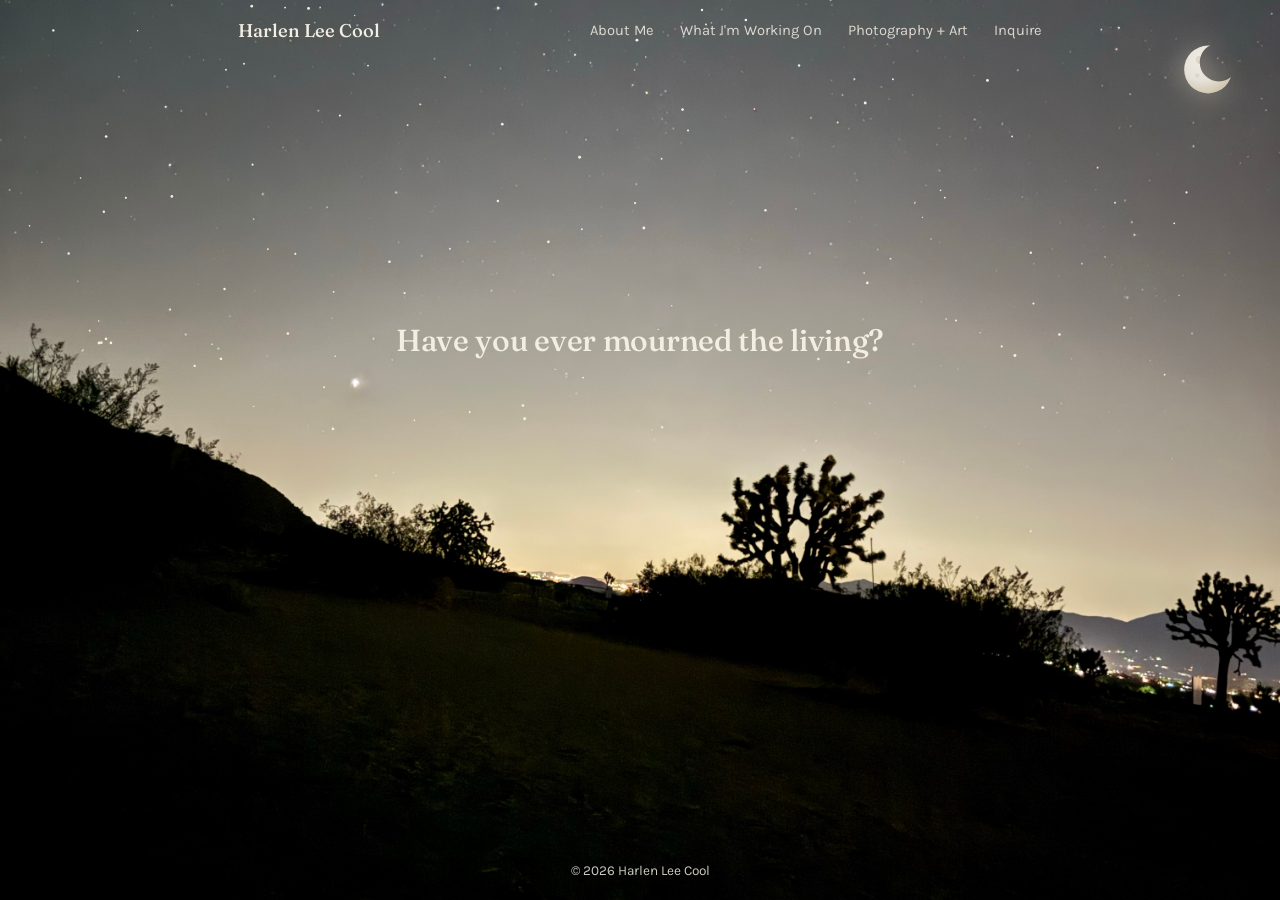
==== commit 5e434698: "new vibes" ====
--- a/index.html
+++ b/index.html
@@ -15,8 +15,9 @@
     <a class="brand" href="index.html">Harlen Lee Cool</a>
     <button class="navtoggle" id="navToggle" aria-label="Open menu" aria-expanded="false">&#9776;</button>
     <ul class="navlinks" id="navLinks">
-      <li><a href="about.html">Dear Reader</a></li>
-      <li><a href="work.html">Check Out My Work</a></li>
+      <li><a href="about.html">About Me</a></li>
+      <li><a href="work.html">What I'm Working On</a></li>
+      <li><a href="photography.html">Photography + Art</a></li>
       <li><a href="inquire.html">Inquire</a></li>
     </ul>
   </div>
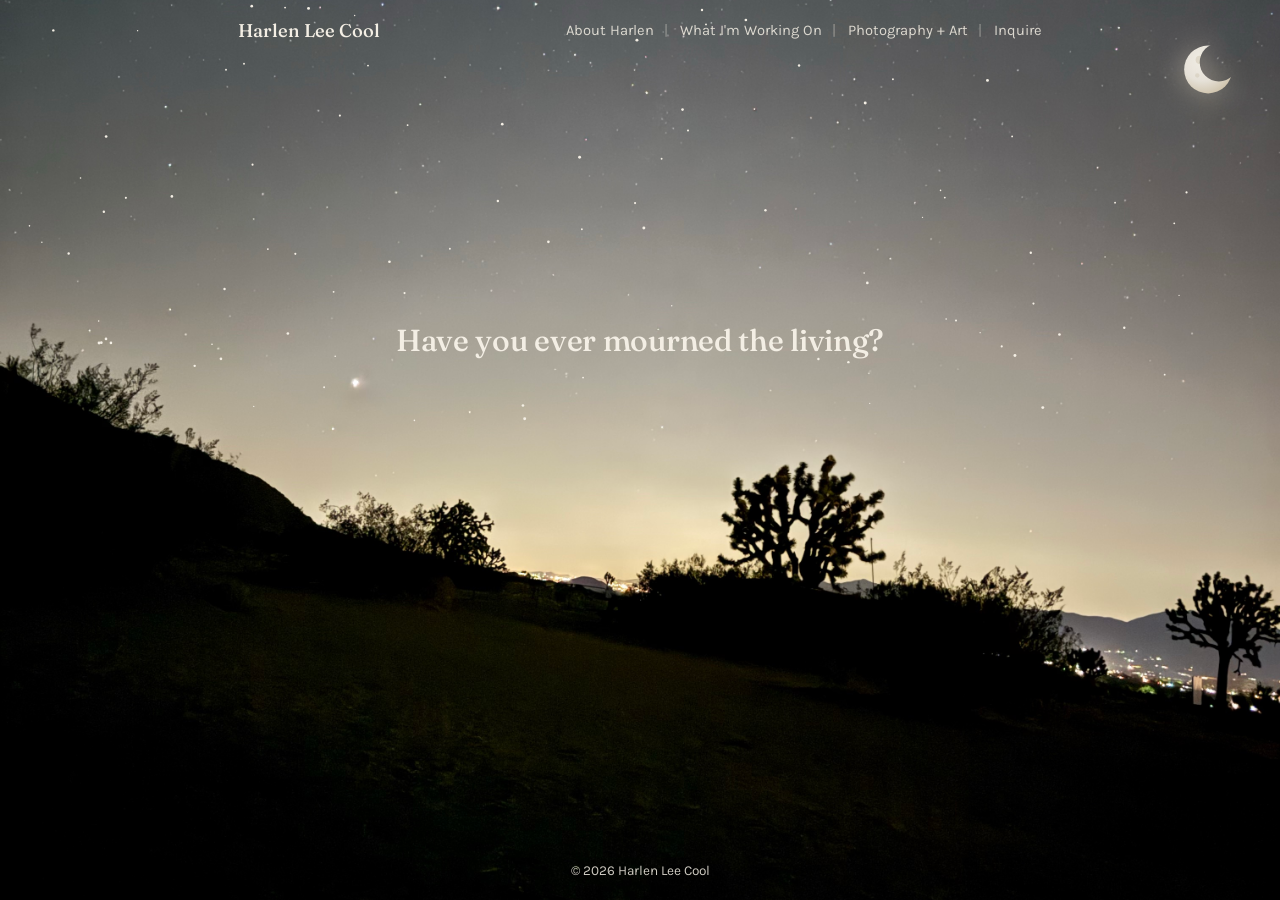
==== commit a5994a54: "changes and updates from feedback" ====
--- a/index.html
+++ b/index.html
@@ -15,7 +15,7 @@
     <a class="brand" href="index.html">Harlen Lee Cool</a>
     <button class="navtoggle" id="navToggle" aria-label="Open menu" aria-expanded="false">&#9776;</button>
     <ul class="navlinks" id="navLinks">
-      <li><a href="about.html">About Me</a></li>
+      <li><a href="about.html">About Harlen</a></li>
       <li><a href="work.html">What I'm Working On</a></li>
       <li><a href="photography.html">Photography + Art</a></li>
       <li><a href="inquire.html">Inquire</a></li>
--- a/styles.css
+++ b/styles.css
@@ -81,6 +81,12 @@
   }
   .brand{font-family:'Fraunces', serif; font-weight:500; font-size:1.15rem; text-decoration:none; color:var(--ink);}
   .navlinks{display:flex; gap:26px; list-style:none; margin:0; padding:0; font-size:0.92rem;}
+  .navlinks li{position:relative;}
+  .navlinks li:not(:last-child)::after{
+    content:"|";
+    position:absolute; right:-14px; top:0;
+    color:var(--rule);
+  }
   .navlinks a{text-decoration:none; color:var(--ink-soft); border-bottom:1px solid transparent; padding-bottom:2px;}
   .navlinks a:hover{border-bottom-color:var(--ink-soft);}
   .navtoggle{display:none; background:none; border:none; font-size:1.5rem; cursor:pointer; color:var(--ink);}
@@ -93,6 +99,7 @@
       max-height:0; overflow:hidden; transition:max-height 0.3s ease;
     }
     .navlinks.open{max-height:260px;}
+    .navlinks li::after{display:none;}
     .navlinks a{display:block; padding:14px 28px; border-bottom:1px solid var(--rule);}
     .navtoggle{display:block;}
   }
@@ -105,6 +112,7 @@
   }
   .home nav .brand{color:var(--paper) !important;}
   .home nav .navlinks a{color:rgba(243,238,228,0.85) !important;}
+  .home nav .navlinks li::after{color:rgba(243,238,228,0.4);}
   .home nav .navtoggle{color:var(--paper) !important;}
   @media (max-width:640px){
     .home nav .navlinks{background:var(--paper) !important;}
@@ -199,6 +207,13 @@
   .reveal.in-view{opacity:1; transform:none;}
 
   /* VINE DIVIDER */
+  .arrow-divider{
+    width:100%; overflow:hidden;
+    line-height:0;
+    margin:8px 0 24px;
+  }
+  .arrow-divider svg{width:100%; height:26px; display:block;}
+
   .vine-divider{
     width:100%; overflow:hidden;
     line-height:0;
@@ -298,20 +313,30 @@
   }
 
   /* ABOUT */
-  .about-layout{display:flex; flex-direction:column-reverse; gap:36px;}
-  @media (min-width:700px){
-    .about-layout{flex-direction:row; align-items:center;}
-    .about-body{flex:1 1 auto;}
-    .about-photo{flex:0 0 220px;}
-  }
-  .about-body{max-width:640px;}
-  .about-body p{margin:0 0 16px;}
+  .about-layout{display:flex; flex-direction:column; gap:32px;}
+  @media (min-width:760px){
+    .about-layout{
+      display:grid;
+      grid-template-columns:1fr minmax(200px, 240px) 1fr;
+      align-items:center;
+      gap:36px;
+    }
+    .about-text-left{grid-column:1; grid-row:1;}
+    .about-photo{grid-column:2; grid-row:1;}
+    .about-text-right{grid-column:3; grid-row:1;}
+  }
+  .about-text-left p, .about-text-right p{margin:0 0 16px;}
+  .about-text-left p:last-child, .about-text-right p:last-child{margin-bottom:0;}
+  .pull-quote{
+    font-family:'Fraunces', serif; font-style:italic; font-size:1.2rem;
+    color:var(--ink-soft); padding-left:16px; border-left:2px solid var(--rule);
+  }
   .signoff{font-family:'Caveat', cursive; font-size:1.6rem; color:var(--ink-soft); margin-top:12px;}
 
   .about-photo{
     position:relative;
     width:200px;
-    margin:12px auto 0;
+    margin:0 auto;
   }
   .about-photo .frame{
     position:relative;
@@ -401,3 +426,67 @@
 
 /* INTERIOR PAGE HEADER SPACING */
 .page-content{padding:20px 0 56px;}
+
+/* PHOTOGRAPHY GALLERY */
+.photo-grid{
+  display:grid;
+  grid-template-columns:repeat(3, 1fr);
+  gap:10px;
+  margin-bottom:20px;
+}
+@media (max-width:640px){
+  .photo-grid{grid-template-columns:repeat(2, 1fr);}
+}
+.photo-thumb{
+  position:relative;
+  padding:0; border:none;
+  background:var(--paper-deep);
+  aspect-ratio:1/1;
+  overflow:hidden;
+  cursor:pointer;
+  display:block;
+}
+.photo-thumb img{
+  width:100%; height:100%;
+  object-fit:cover;
+  display:block;
+  transition:transform 0.3s ease;
+}
+.photo-thumb:hover img{transform:scale(1.05);}
+
+.lightbox{
+  display:none;
+  position:fixed; inset:0;
+  z-index:100;
+  background:rgba(15,13,12,0.94);
+  align-items:center; justify-content:center;
+}
+.lightbox.open{display:flex;}
+.lightbox-img{
+  max-width:88vw; max-height:86vh;
+  object-fit:contain;
+  box-shadow:0 20px 50px -20px rgba(0,0,0,0.6);
+}
+.lightbox-close{
+  position:absolute; top:20px; right:24px;
+  background:none; border:none;
+  color:var(--paper); font-size:2.2rem; line-height:1;
+  cursor:pointer; padding:6px 10px;
+}
+.lightbox-nav{
+  position:absolute; top:50%; transform:translateY(-50%);
+  background:rgba(243,238,228,0.12);
+  border:none; color:var(--paper);
+  font-size:2.4rem; line-height:1;
+  width:52px; height:64px;
+  cursor:pointer;
+  display:flex; align-items:center; justify-content:center;
+  transition:background 0.15s ease;
+}
+.lightbox-nav:hover{background:rgba(243,238,228,0.22);}
+.lightbox-prev{left:12px;}
+.lightbox-next{right:12px;}
+@media (max-width:640px){
+  .lightbox-nav{width:42px; height:52px; font-size:2rem;}
+  .lightbox-close{top:10px; right:12px; font-size:1.9rem;}
+}
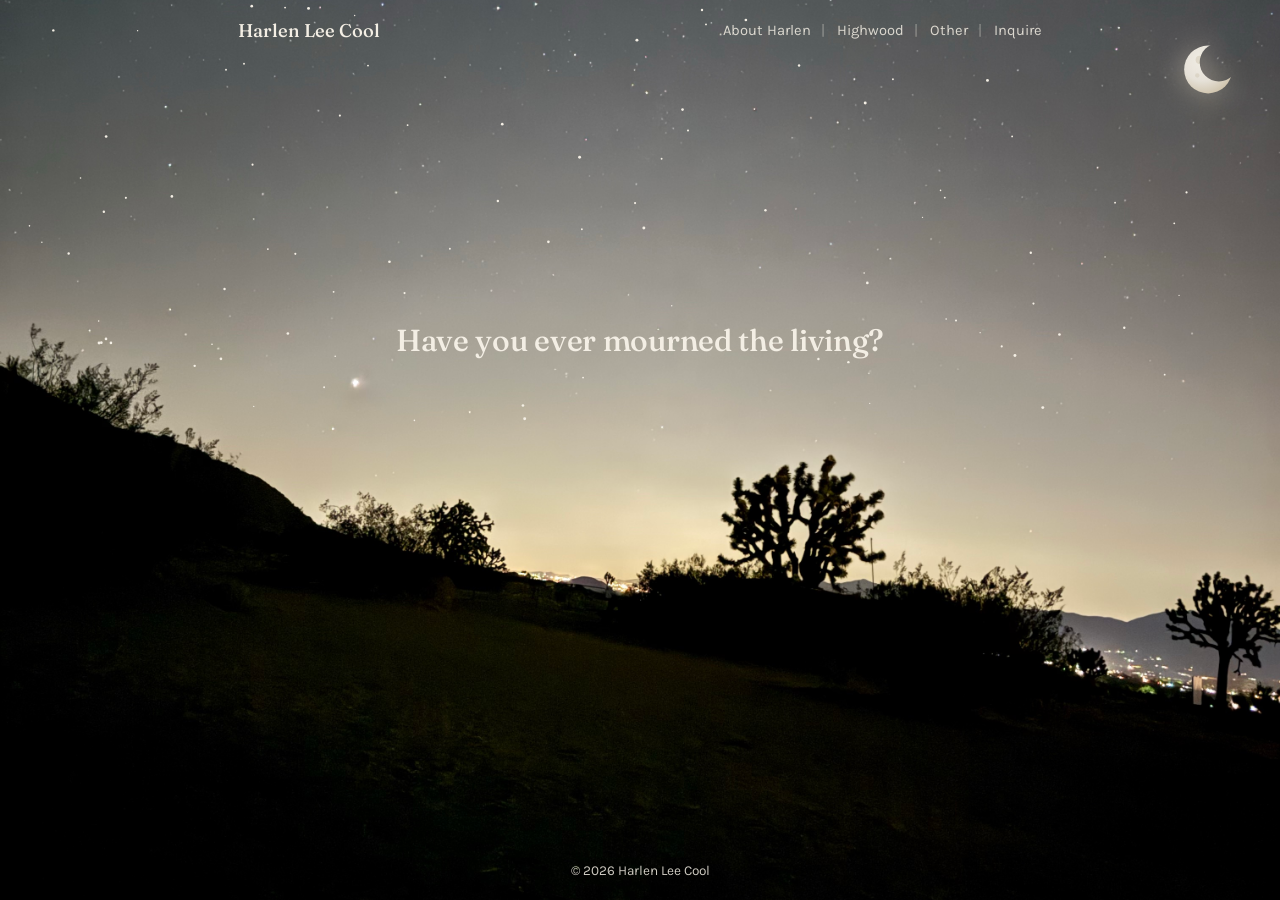
==== commit a78123ab: "restructuring" ====
--- a/index.html
+++ b/index.html
@@ -16,8 +16,8 @@
     <button class="navtoggle" id="navToggle" aria-label="Open menu" aria-expanded="false">&#9776;</button>
     <ul class="navlinks" id="navLinks">
       <li><a href="about.html">About Harlen</a></li>
-      <li><a href="work.html">What I'm Working On</a></li>
-      <li><a href="photography.html">Photography + Art</a></li>
+      <li><a href="highwood.html">Highwood</a></li>
+      <li><a href="other.html">Other</a></li>
       <li><a href="inquire.html">Inquire</a></li>
     </ul>
   </div>
--- a/styles.css
+++ b/styles.css
@@ -313,23 +313,30 @@
   }
 
   /* ABOUT */
-  .about-layout{display:flex; flex-direction:column; gap:32px;}
+  .about-intro, .about-outro{max-width:720px; margin:0 auto 32px;}
+  .about-intro p, .about-outro p{margin:0 0 16px; text-align:justify; hyphens:auto;}
+  .about-intro p:last-child, .about-outro p:last-child{margin-bottom:0;}
+
+  .about-mid-grid{
+    display:flex; flex-direction:column; gap:28px;
+    margin-bottom:32px;
+  }
   @media (min-width:760px){
-    .about-layout{
+    .about-mid-grid{
       display:grid;
       grid-template-columns:1fr minmax(200px, 240px) 1fr;
       align-items:center;
-      gap:36px;
+      gap:32px;
     }
-    .about-text-left{grid-column:1; grid-row:1;}
-    .about-photo{grid-column:2; grid-row:1;}
-    .about-text-right{grid-column:3; grid-row:1;}
-  }
-  .about-text-left p, .about-text-right p{margin:0 0 16px;}
-  .about-text-left p:last-child, .about-text-right p:last-child{margin-bottom:0;}
-  .pull-quote{
+  }
+  .about-text-left p, .about-text-right p{margin:0; text-align:justify; hyphens:auto;}
+  .about-intro p.pull-quote{
+    display:table; margin:0 auto 16px;
     font-family:'Fraunces', serif; font-style:italic; font-size:1.2rem;
-    color:var(--ink-soft); padding-left:16px; border-left:2px solid var(--rule);
+    color:var(--ink-soft); text-align:center;
+    padding:0 18px;
+    border-left:2px solid var(--rule);
+    border-right:2px solid var(--rule);
   }
   .signoff{font-family:'Caveat', cursive; font-size:1.6rem; color:var(--ink-soft); margin-top:12px;}
 
